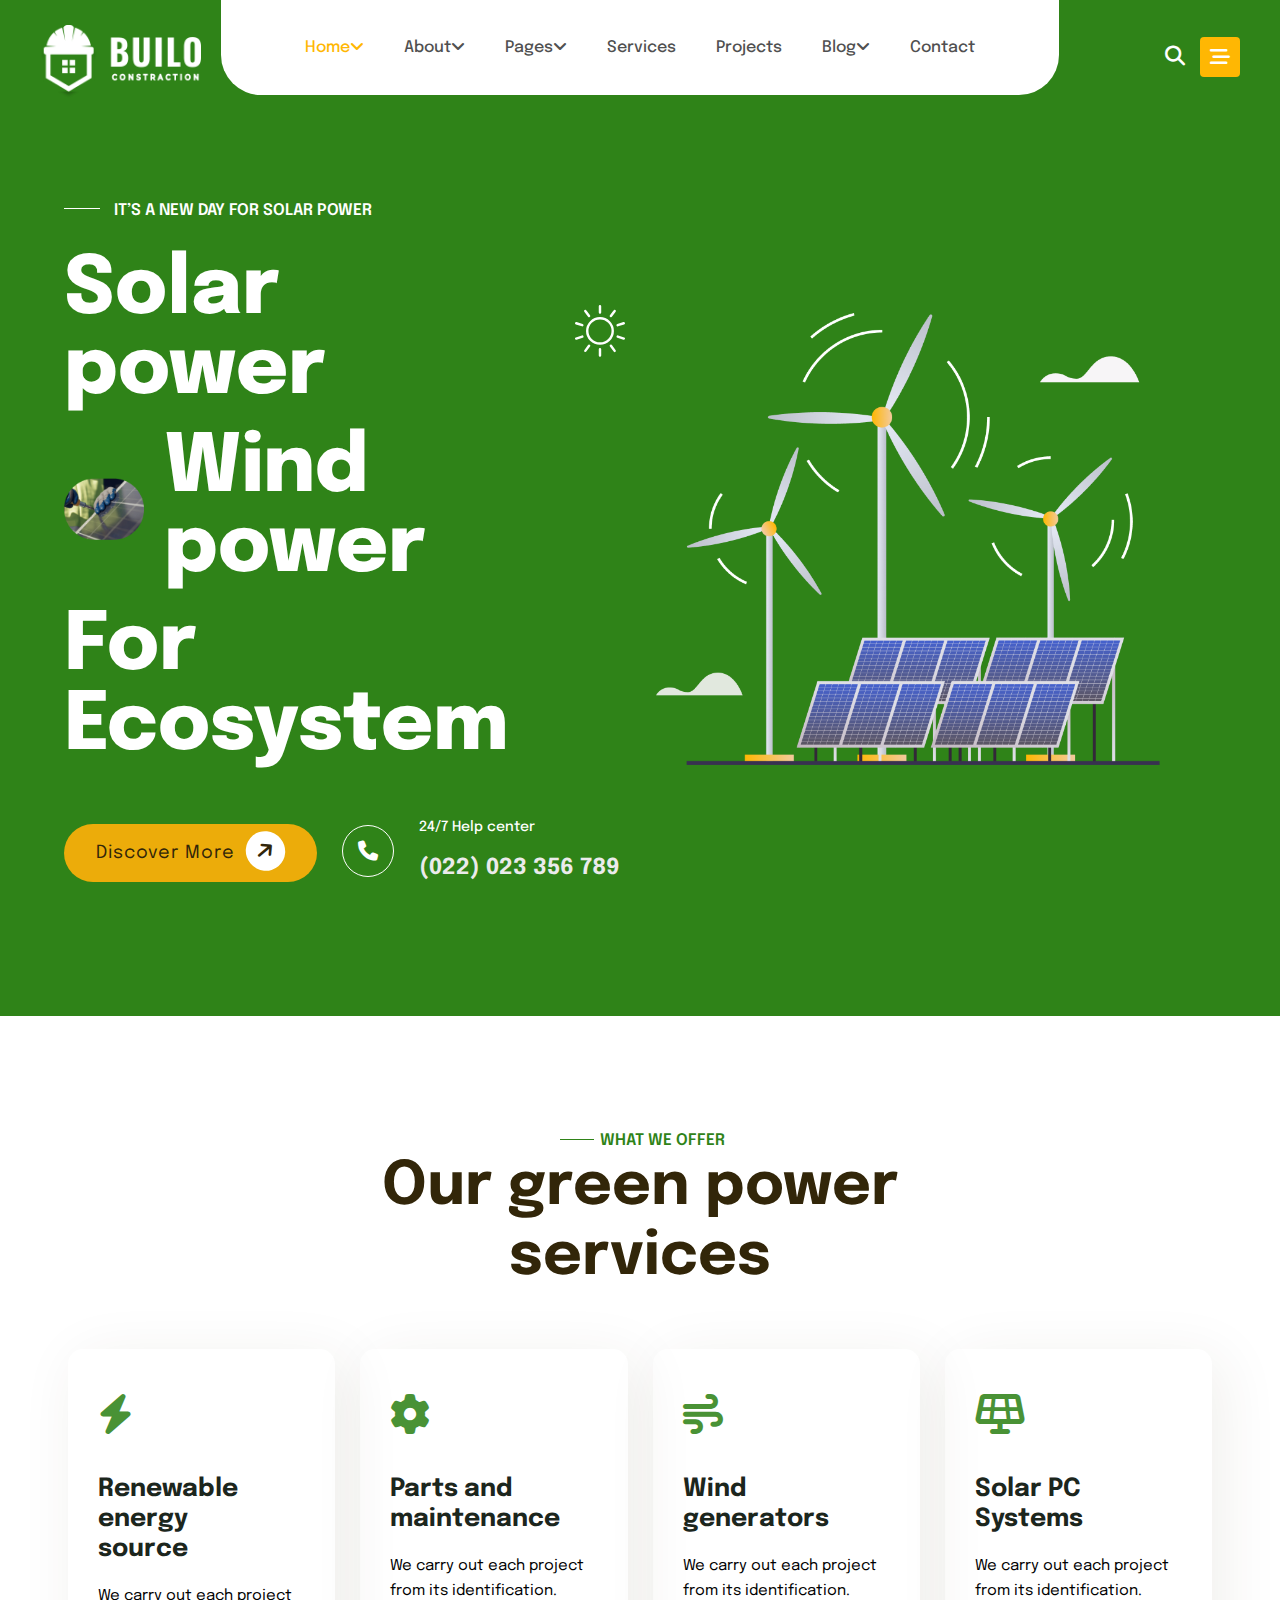
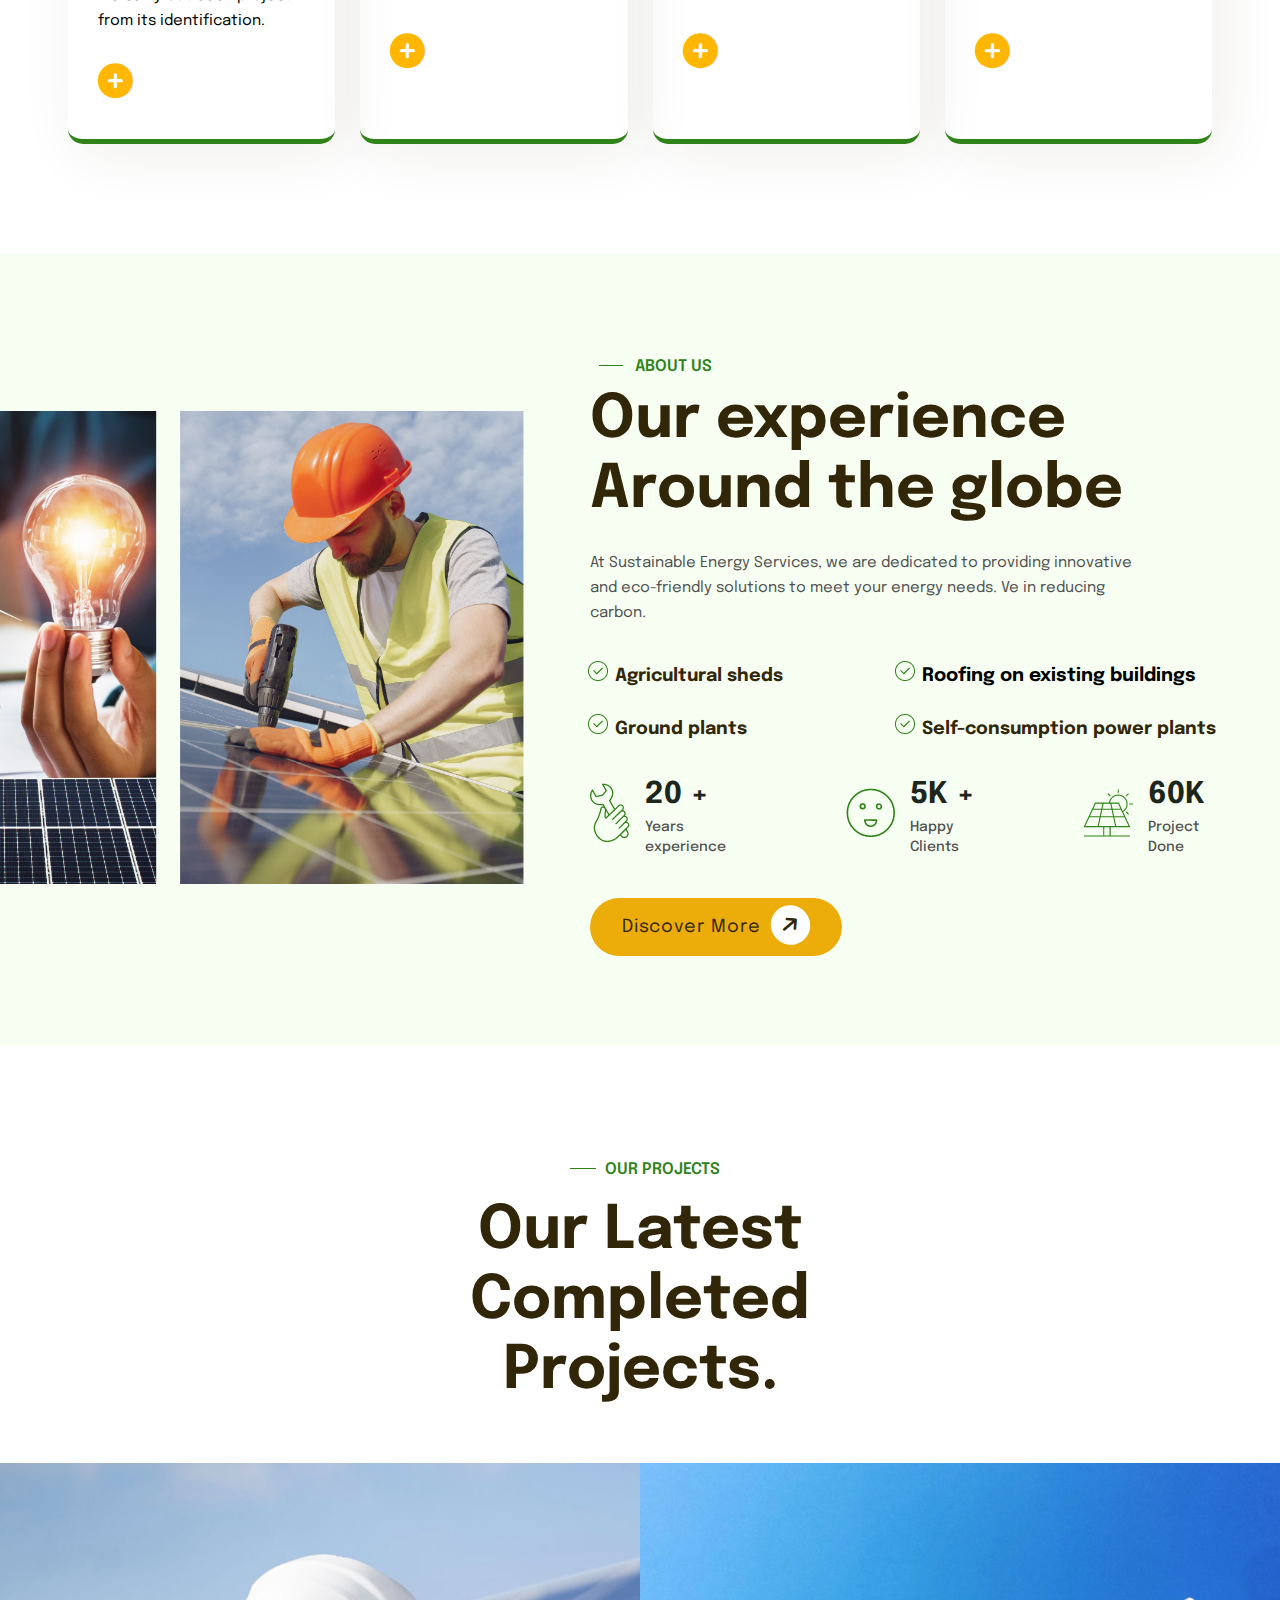
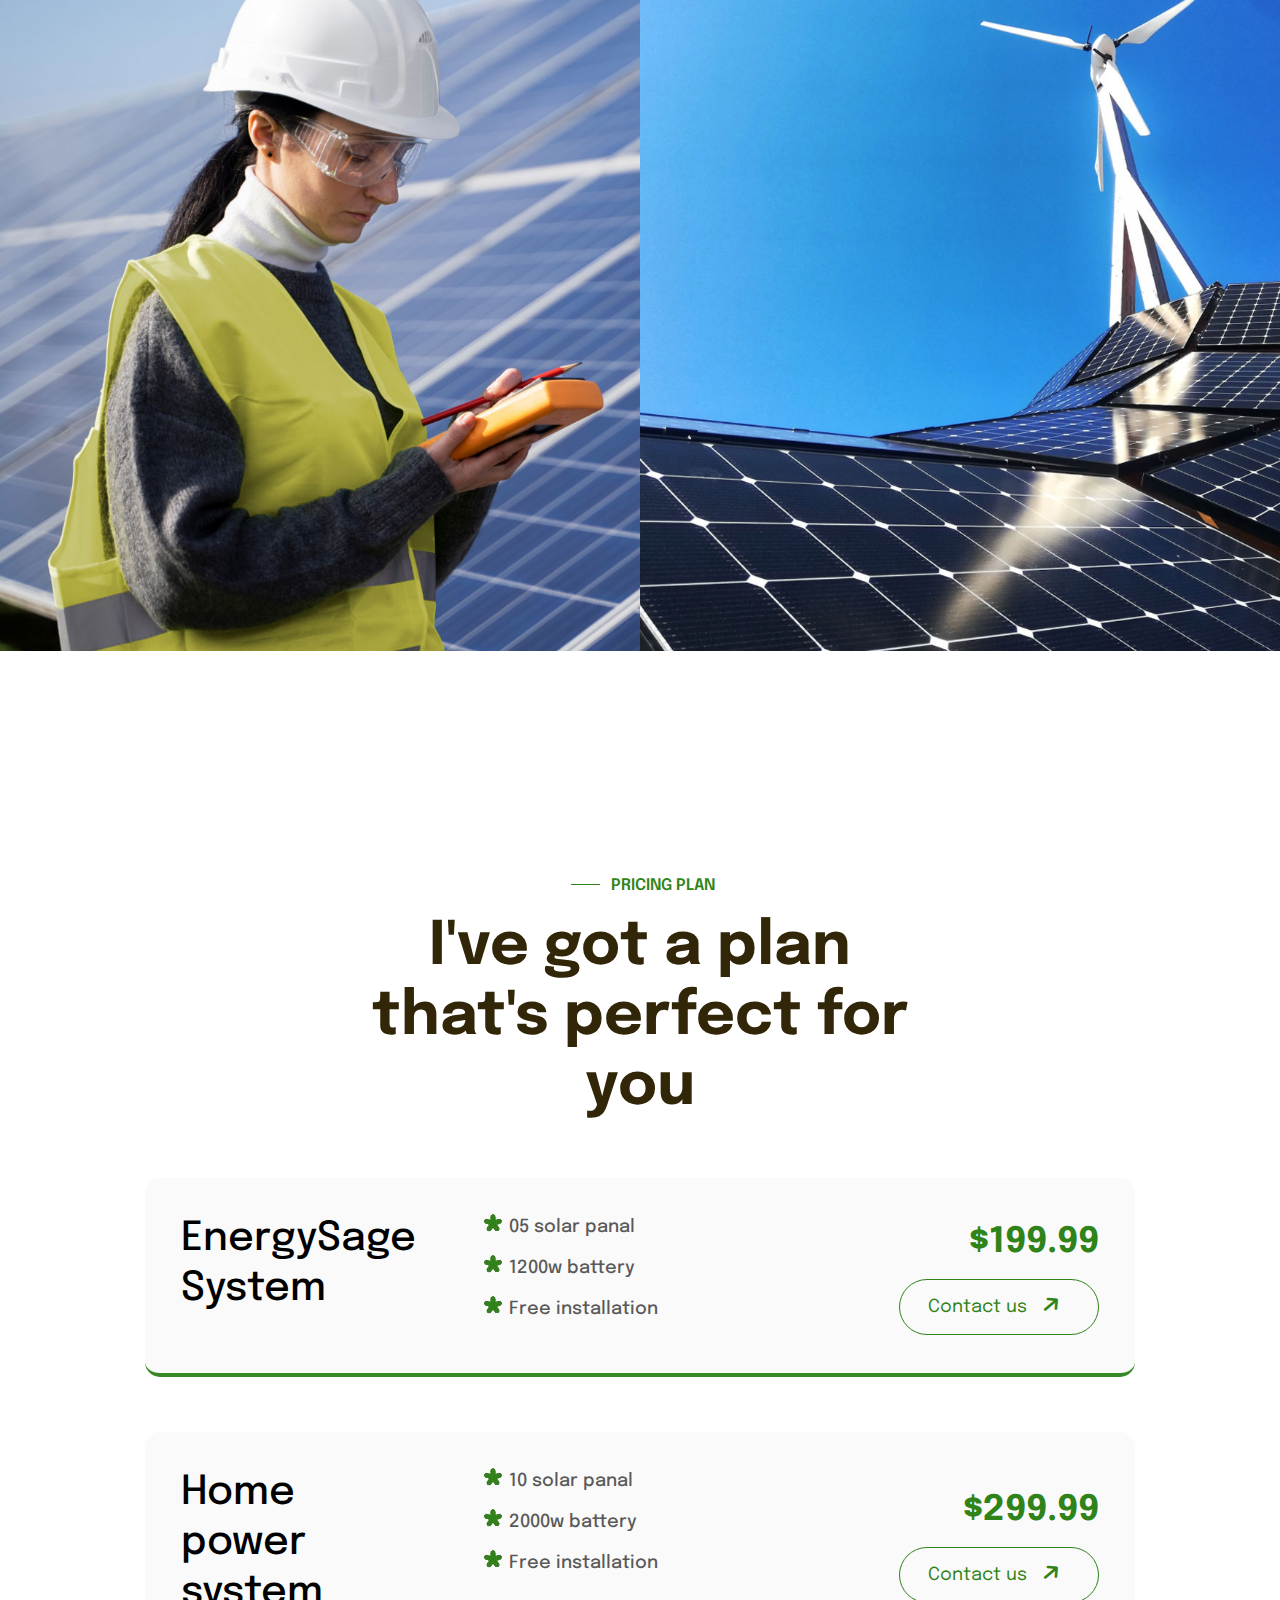
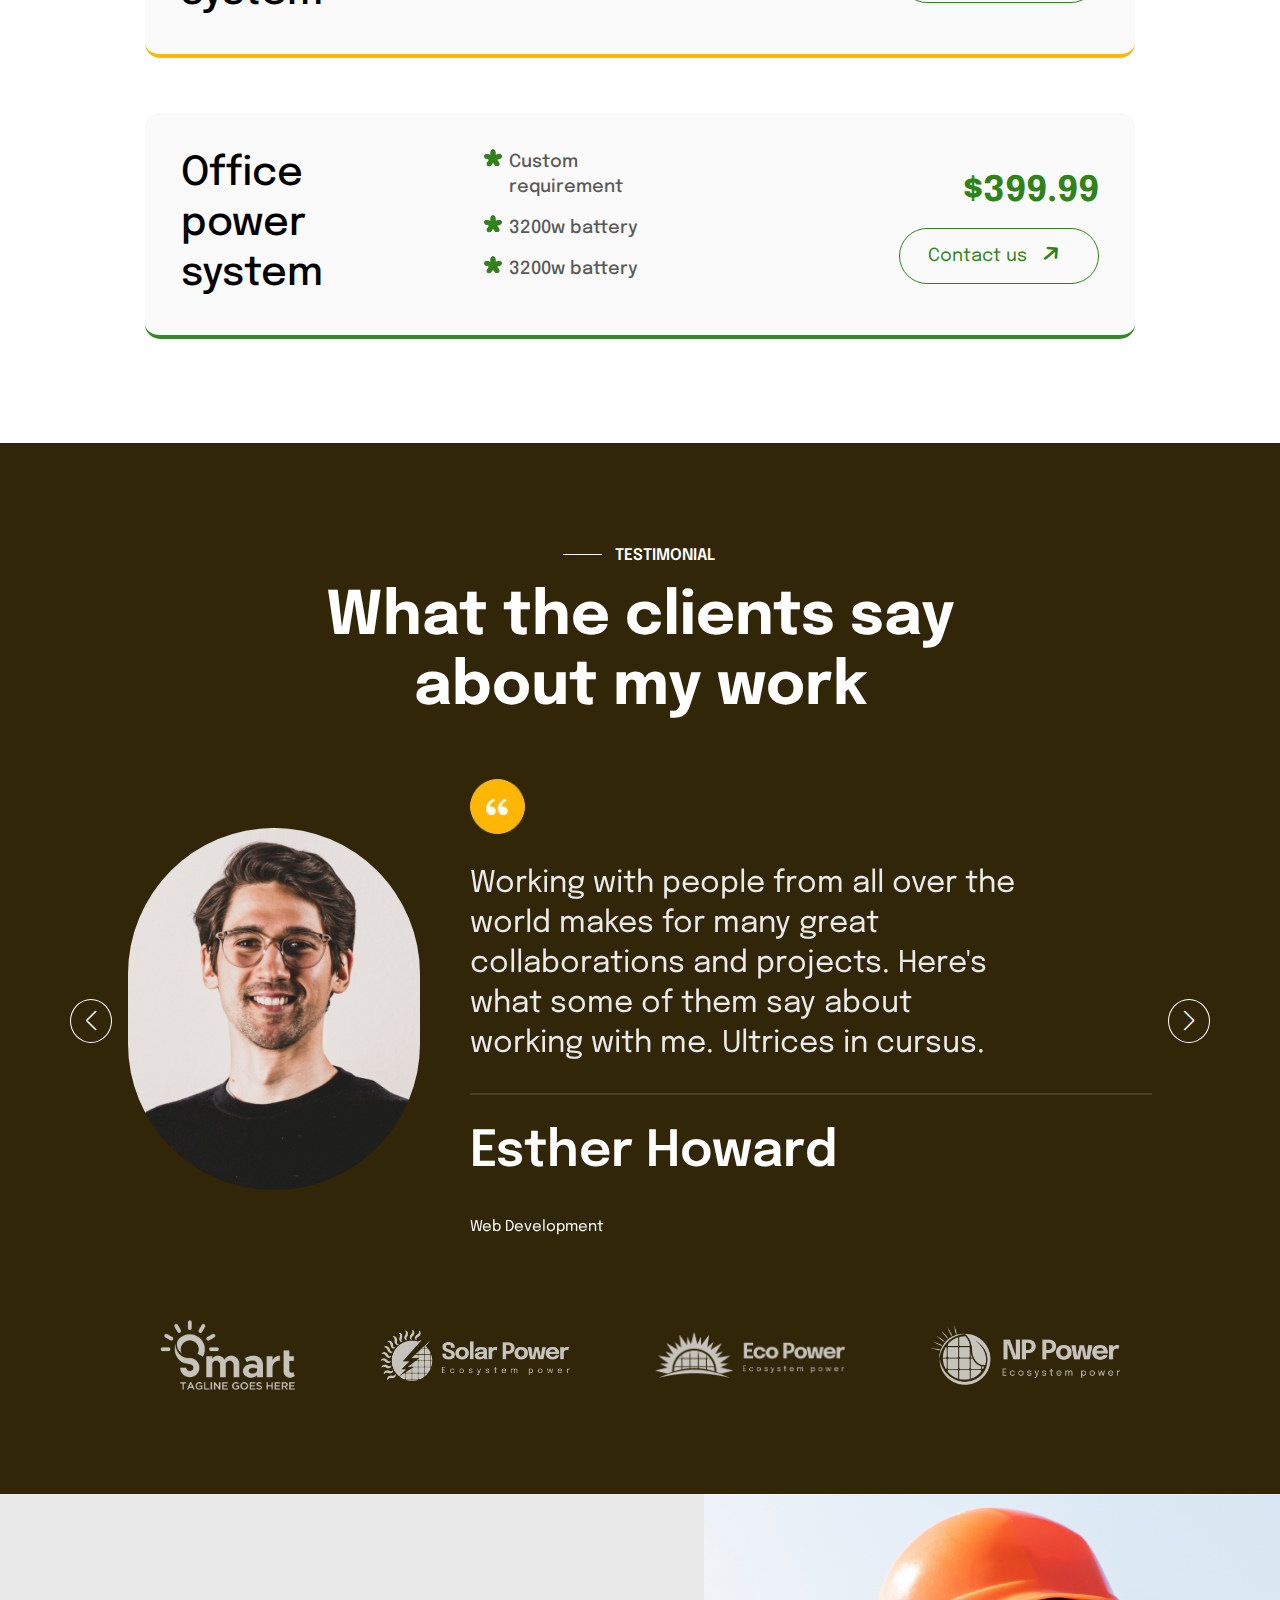
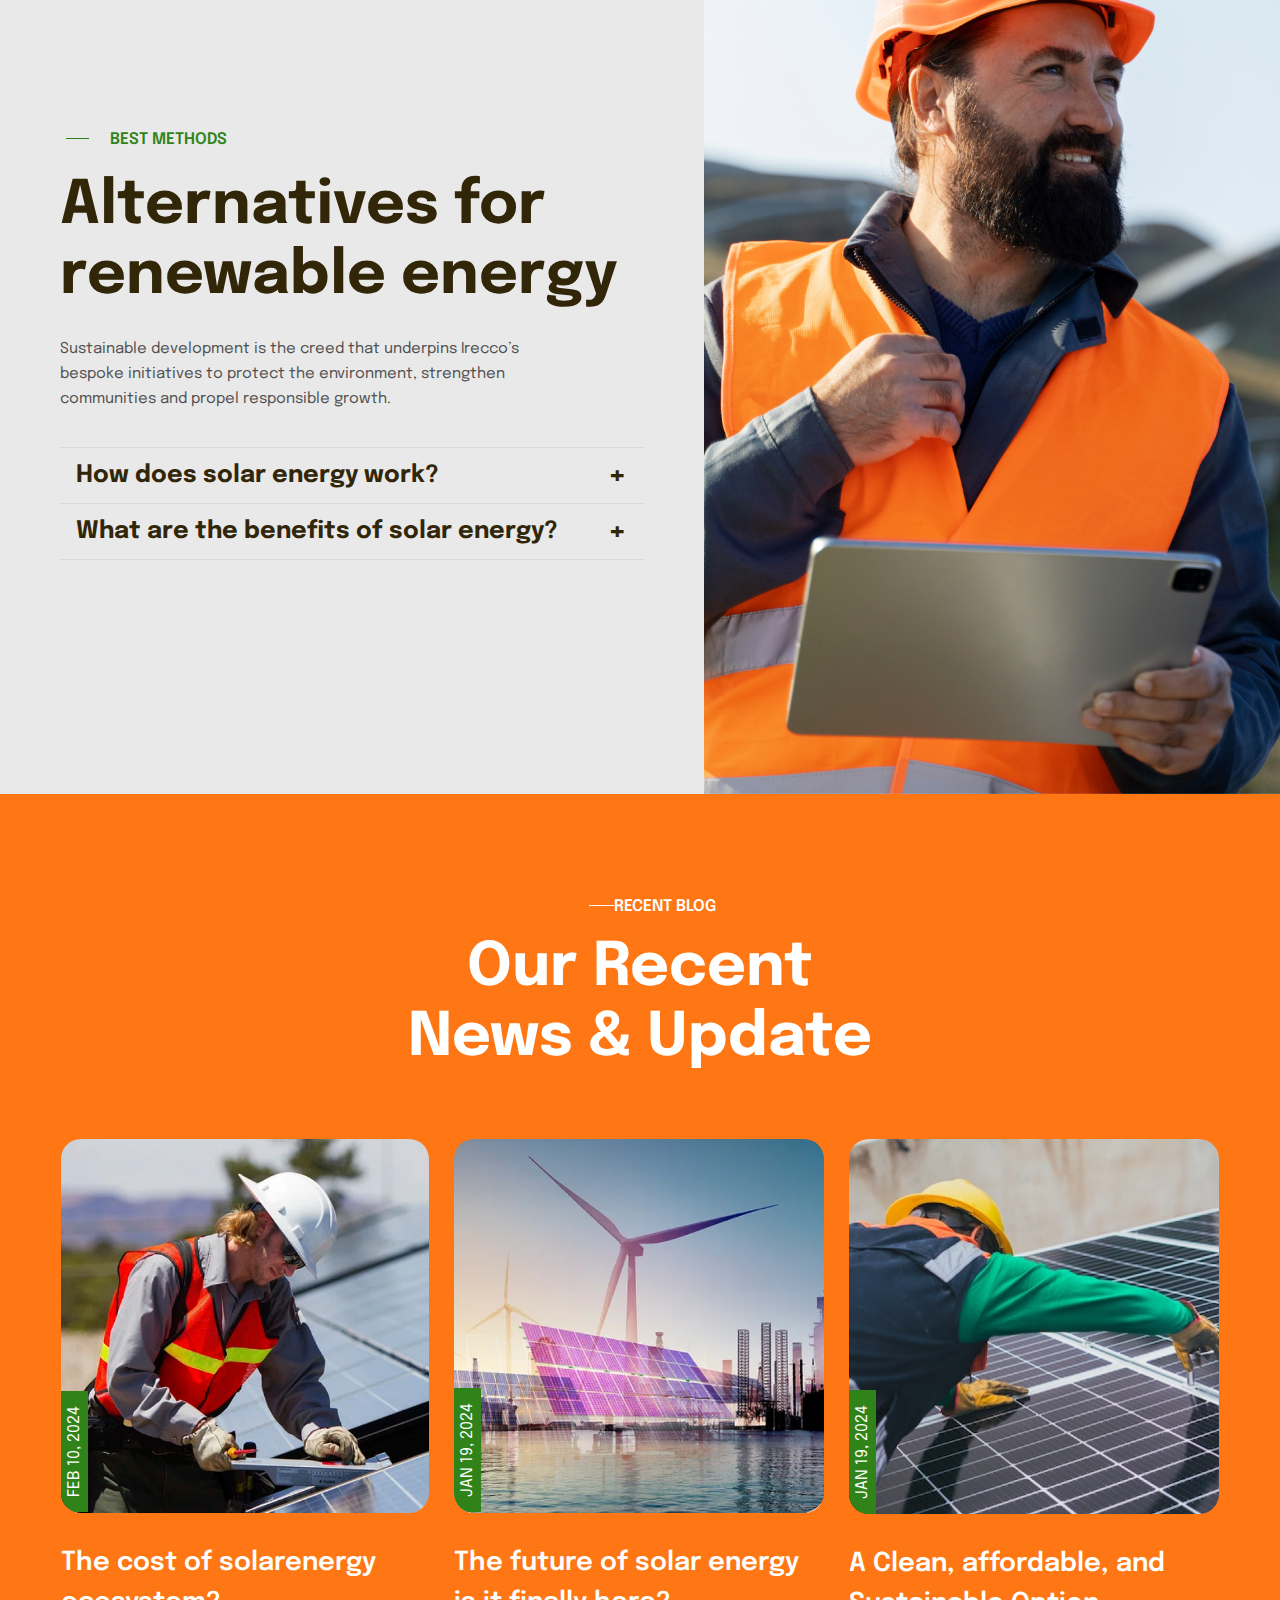
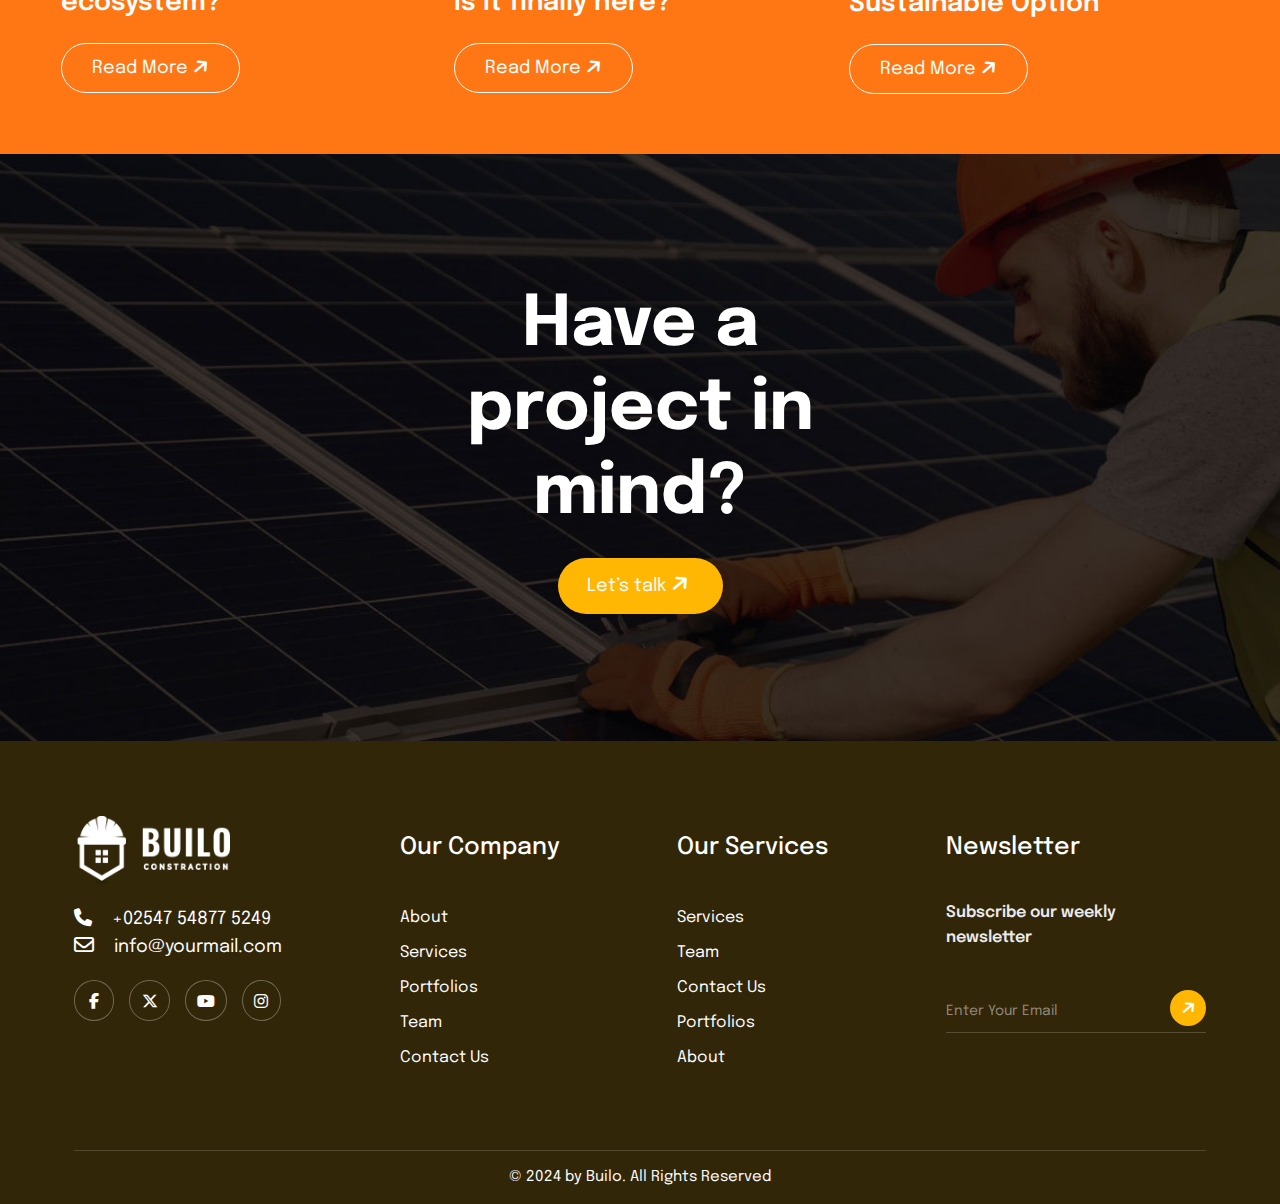
==== builo.html @ 29934bb9 "newproject" ====
<!DOCTYPE html>
<html lang="en">
<head>
    <meta charset="UTF-8">
    <meta name="viewport" content="width=device-width, initial-scale=1.0">
    <title>Document</title>
    <link rel="preconnect" href="https://fonts.googleapis.com">
    <link rel="preconnect" href="https://fonts.gstatic.com" crossorigin>
    <link href="https://fonts.googleapis.com/css2?family=Epilogue:ital,wght@0,100..900;1,100..900&display=swap" rel="stylesheet">
    <link rel="stylesheet" href="https://cdnjs.cloudflare.com/ajax/libs/font-awesome/6.5.2/css/all.min.css">
    <link rel="stylesheet" href="https://cdn.jsdelivr.net/npm/swiper@11/swiper-bundle.min.css" />
    <link rel="stylesheet" href="style.css">
</head>
<body>
    <!--header_portion_started-->
    <section class="nav_header">
        <header class="header_section">
            <nav>
                <ul class="menu_list">
                    <li class="dropdown_home_rltv_portion">
                        <a href="#" class="home">
                            Home<i class="fa-solid fa-angle-down"></i>
                        </a>
                        <div class="sub_menu_of_home">
                           <ul class="listofhome">
                            <li>
                                <a href="" class="first_list_item">
                                    Solar Energy
                                </a>
                            </li>
                            <li>
                                <a href="#" class="dropdown_list_items">
                                    Renewable Energy
                                </a>
                            </li>
                            <li>
                                <a href="" class="dropdown_list_items">
                                    Wind Energy
                                </a>
                            </li>
                            <li>
                                <a href="" class="dropdown_list_items">
                                    Energy Video
                                </a>
                            </li>
                            <li>
                                <a href="" class="dropdown_list_items">
                                    Onepage
                                </a>
                                <p>
                                    We have done an example onepage. You can do all onepage if you want.
                                </p>
                            </li>
                           </ul> 
                        </div>
                    </li>
                    <li class="dropdown_home_rltv_portion">
                        <a href="#">
                            About<i class="fa-solid fa-angle-down"></i>
                        </a>
                        <div class="sub_menu_of_about">
                            <ul class="listofhome">
                             <li>
                                 <a href="" class="dropdown_list_items">
                                    Who we are
                                 </a>
                             </li>
                             <li>
                                 <a href="#" class="dropdown_list_items">
                                    History
                                 </a>
                             </li>
                             <li>
                                 <a href="" class="dropdown_list_items">
                                    Careers
                                 </a>
                             </li>
                            </ul> 
                        </div>
                    </li>
                    <li class="dropdown_home_rltv_portion">
                        <a href="#">
                            Pages<i class="fa-solid fa-angle-down"></i>
                        </a>
                        <div class="sub_menu_of_pages">
                            <ul class="listofhome">
                             <li class="dropdown_pages">
                                 <a href="" class="second_dropdown_list_items">
                                    Services<i class="fa-solid fa-angle-down"></i>
                                    
                                 </a>
                                 <div class="sub_menu_of_services">
                                    <ul class="listofhome">
                                     <li>
                                         <a href="" class="dropdown_list_items">
                                            Services
                                         </a>
                                     </li>
                                     <li>
                                         <a href="#" class="dropdown_list_items">
                                            Service Details
                                         </a>
                                     </li>
                                    </ul> 
                                </div>
                             </li>
                             <li class="dropdown_pages">
                                 <a href="#" class="second_dropdown_list_items">
                                    Portfolios<i class="fa-solid fa-angle-down"></i>
                                    
                                 </a>
                                 <div class="sub_menu_of_services">
                                    <ul class="listofhome">
                                     <li>
                                         <a href="" class="dropdown_list_items">
                                            Services
                                         </a>
                                     </li>
                                     <li>
                                         <a href="#" class="dropdown_list_items">
                                            Service Details
                                         </a>
                                     </li>
                                    </ul> 
                                </div>
                             </li>
                             <li class="dropdown_pages">
                                 <a href="" class="second_dropdown_list_items">
                                    Team<i class="fa-solid fa-angle-down"></i>
                                 </a>
                                 <div class="sub_menu_of_teams">
                                    <ul class="listofhome">
                                     <li>
                                         <a href="" class="dropdown_list_items">
                                            Team 01
                                         </a>
                                     </li>
                                     <li>
                                         <a href="#" class="dropdown_list_items">
                                            Team 02
                                         </a>
                                     </li>
                                     <li>
                                         <a href="#" class="dropdown_list_items">
                                            Team 03
                                         </a>
                                     </li>
                                     <li>
                                         <a href="#" class="dropdown_list_items">
                                            Team 04
                                         </a>
                                     </li>
                                    </ul> 
                                </div>
                             </li>
                             <li class="dropdown_pages">
                                 <a href="" class="second_dropdown_list_items">
                                    Shop<i class="fa-solid fa-angle-down"></i>
                                   
                                 </a>
                                 <div class="sub_menu_of_pages_t">
                                    <ul class="listofhome">
                                     <li>
                                         <a href="" class="dropdown_list_items">
                                            Shop
                                         </a>
                                     </li>
                                     <li>
                                         <a href="#" class="dropdown_list_items">
                                            Shop Single
                                         </a>
                                     </li>
                                     <li>
                                         <a href="#" class="dropdown_list_items">
                                            Cart
                                         </a>
                                     </li>
                                     <li>
                                         <a href="#" class="dropdown_list_items">
                                            Checkout
                                         </a>
                                     </li>
                                     <li>
                                         <a href="#" class="dropdown_list_items">
                                            My account
                                         </a>
                                     </li>
                                    </ul> 
                                </div>
                             </li>
                            </ul> 
                        </div>
                    </li>
                    <li class="dropdown_services">
                        <a href="#">
                            Services
                            
                        </a>
                        <div class="services_two">
                            <div class="services_three">
                                <div class="choose">
                                    <p class="why_us">
                                        Why choose us
                                    </p>
                                    <h2 class="providing">
                                        Providing solutions for solar, manage, and installation.
                                    </h2>
                                    <p class="long-established">
                                        We are a long-established, independent building services and home improvements company. We have a wealth of experience working as main.
                                    </p>
                                    <p class="view_more_services">
                                        <a href="" class="more_services">
                                            View More Services <i class="fa-solid fa-arrow-right"></i>
                                        </a>
                                    </p>
                                </div>
                                <div class="backimg">
                                    
                                </div>
                                <div class="contracting">
                                    <div class="general_flex">
                                        <div>
                                            <img src="image/icon02.png" alt="" class="icons">
                                        </div>
                                        <div>
                                            <h3 class="general">
                                                General Contracting
                                            </h3>
                                            <p class="contractors">
                                                We have a wealth of experience working as main building contractors. 
                                            </p>
                                        </div>
                                    </div>
                                    <div class="general_flex">
                                        <div>
                                            <img src="image/icon03.png" alt="" class="icons">
                                        </div>
                                        <div>
                                            <h3 class="general">
                                                Project Planning
                                            </h3>
                                            <p class="contractors">
                                                We have a wealth of experience working as main building contractors. 
                                            </p>
                                        </div>
                                    </div>
                                    <div class="general_flex">
                                        <div>
                                            <img src="image/icon04.png" alt="" class="icons">
                                        </div>
                                        <div>
                                            <h3 class="general">
                                                Interior Design
                                            </h3>
                                            <p class="contractors">
                                                We have a wealth of experience working as main building contractors. 
                                            </p>
                                        </div>
                                    </div>
                                </div>
                            </div>
                        </div>
                    </li>
                    <li class="dropdown_projects">
                        <a href="#">
                            Projects
                        </a>
                        <div class="services_two">
                            <div class="services_three">
                                <div class="choose">
                                    <p class="why_us">
                                        Why choose us
                                    </p>
                                    <h2 class="providing">
                                        Providing solutions for solar, manage, and installation.
                                    </h2>
                                    <p class="long-established">
                                        We are a long-established, independent building services and home improvements company. We have a wealth of experience working as main.
                                    </p>
                                    <p class="view_more_services">
                                        <a href="" class="more_services">
                                            View More Services <i class="fa-solid fa-arrow-right"></i>
                                        </a>
                                    </p>
                                </div>
                                <div class="backimg">
                                    
                                </div>
                                <div class="contracting">
                                    <div class="general_flex">
                                        <div>
                                            <img src="image/icon02.png" alt="" class="icons">
                                        </div>
                                        <div>
                                            <h3 class="general">
                                                General Contracting
                                            </h3>
                                            <p class="contractors">
                                                We have a wealth of experience working as main building contractors. 
                                            </p>
                                        </div>
                                    </div>
                                    <div class="general_flex">
                                        <div>
                                            <img src="image/icon03.png" alt="" class="icons">
                                        </div>
                                        <div>
                                            <h3 class="general">
                                                Project Planning
                                            </h3>
                                            <p class="contractors">
                                                We have a wealth of experience working as main building contractors. 
                                            </p>
                                        </div>
                                    </div>
                                    <div class="general_flex">
                                        <div>
                                            <img src="image/icon04.png" alt="" class="icons">
                                        </div>
                                        <div>
                                            <h3 class="general">
                                                Interior Design
                                            </h3>
                                            <p class="contractors">
                                                We have a wealth of experience working as main building contractors. 
                                            </p>
                                        </div>
                                    </div>
                                </div>
                            </div>
                        </div>
                    </li>
                    <li class="blog">
                        <a href="#">
                            Blog<i class="fa-solid fa-angle-down"></i>
                        </a>
                        <div class="sub_menu_of_blog">
                            <ul class="listofhome">
                             <li>
                                 <a href="" class="first_list_item">
                                     Solar Energy
                                 </a>
                             </li>
                             <li>
                                 <a href="#" class="dropdown_list_items">
                                     Renewable Energy
                                 </a>
                             </li>
                            </ul> 
                         </div>
                    </li>
                    <li>
                        <a href="#">
                            Contact
                        </a>
                    </li>
                </ul>
            </nav>
        </header>
    </section>
    <!-- header_portion_finished -->
    <!--banner_portion_started-->
    <section class="bannerback">
        <input type="checkbox" name="" id="menu_bar">
        <div class="banner_content_flex_portion">
            <div class="buio">
                <img src="image/logo.png" alt="" class="logo_image">
            </div>
            <div>
                <ul class="banner_menu">
                    <li>
                        <a href="" class="">
                            <i class="fa-solid fa-magnifying-glass"></i>
                        </a>
                    </li>
                    <li class="humburg">
                        
                        <label for="menu_bar">
                            <i class="fa-solid fa-bars-staggered"></i>
                        </label>
                    </li>
                </ul>
            </div>
        </div>
    <!--slider_menu_started-->
    <section class="slider_menu">
        <div class="nav_menu_back">

        </div>
        <div class="slider_nav">
            <div class="slider_nav_two">
                <label for="menu_bar">
                    <i class="fa-solid fa-xmark"></i>
                </label>
                <div class="slider_image_portion">
                    <img src="image/post2.jpg" alt="" class="slider_image">
                </div>
                <div>
                    <h2 class="radiant">
                        Radiant beams shape exceptional homes, harnessing solar energy for brilliance.
                    </h2>
                </div>
                <div class="slider_contact">
                    <ul class="slider_contact_list">
                        <li class="lusalts">
                            <a href="" class="location_fastibs">
                                <i class="fa-solid fa-location-dot"></i>6391 Elgin Fastibs Std. Mlaiasuls Others Lusalts 10299 El.
                            </a>
                        </li>
                        <li class="slider_number">
                            <a href="tel:(+005455454545545)" class="tel">
                                <i class="fa-solid fa-phone"></i>(+00545 54545 45545)
                            </a>
                        </li>
                        <li>
                            <a href="mailto:info@gmail.com" class="tel">
                                <i class="fa-regular fa-envelope"></i>info@gmail.com
                            </a>
                        </li>
                    </ul>
                </div>
                <div class="got">
                    <h2 class="got_project">
                        Got a project in mind?
                    </h2>
                </div>
                <p class="talk_two">
                    <a href="" class="lets_talk_two">
                        Let’s talk
                    </a>
                </p>
                <div class="slider_nav_social">
                    <ul class="slider_social_brand">
                        <li>
                            <a href="">
                                <i class="fa-brands fa-facebook-f"></i>
                            </a>
                        </li>
                        <li>
                            <a href="">
                                <i class="fa-brands fa-x-twitter"></i>
                            </a>
                        </li>
                        <li>
                            <a href="">
                                <i class="fa-brands fa-pinterest"></i>
                            </a>
                        </li>
                        <li>
                            <a href="">
                                <i class="fa-brands fa-linkedin-in"></i>
                            </a>
                        </li>
                        <li>
                            <a href="">
                                <i class="fa-brands fa-instagram"></i>
                            </a>
                        </li>
                    </ul>
                </div>
            </div>
        </div>
        
    </section>
    <!--slider_menu_finisheded-->
        <div class="banner_second_content_flex_portion">
            <div class="power">
                <p class="solar_para">
                    It’s a new day for solar power
                </p>
                <div class="fst_contnt_flex">
                    <h2 class="title_solar">
                        Solar power 
                    </h2>
                    <img src="image/sun.svg" alt="" class="imagsun">
                </div>
                <div class="scnd_contnt_flex">
                    <img src="image/panel.png" alt="" class="imagpnl">
                    <h2 class="title_solar">
                        Wind power 
                    </h2>
                </div>
                <h2 class="title_solar">
                    For Ecosystem
                </h2>
                <div class="contact_flex">
                    <div>
                        <a href="#" class="more_btn">
                            Discover More <i class="fa-solid fa-arrow-right"></i>
                        </a>
                    </div>
                    <div class="service_avlblty_flex_portion">
                        <div>
                            <a href="">
                                <i class="fa-solid fa-phone"></i>
                            </a>
                        </div>
                        <div>
                            <p class="hlp">
                                24/7 Help center
                            </p>
                            <h2 class="nmbr">
                                (022) 023 356 789
                            </h2>
                        </div>
                    </div>
                </div>
            </div>
            <div class="wind_mill">
                <img src="image/banner-image.png" alt="" class="banner_image">
                <div class="contact_flex_two">
                    <div class="moredis">
                        <a href="#" class="more_btn">
                            Discover More <i class="fa-solid fa-arrow-right"></i>
                        </a>
                    </div>
                    <div class="service_avlblty_flex_portion">
                        <div >
                            <a href="">
                                <i class="fa-solid fa-phone"></i>
                            </a>
                        </div>
                        <div>
                            <p class="hlp">
                                24/7 Help center
                            </p>
                            <h2 class="nmbr">
                                (022) 023 356 789
                            </h2>
                        </div>
                    </div>
                </div>
            </div>
        </div>
    </section>
    <!--banner_portion_finished-->
    <!--offer_portion_started-->
    <section class="offer_portion">
        <p class="what">
            What we offer
        </p>
        <h2 class="green_power">
            Our green power services
        </h2>
        <div class="category_portion">
            <div class="energy_source">
                <i class="fa-solid fa-bolt"></i>
                <h2 class="renewable">
                    Renewable energy source
                </h2>
                <p class="carry">
                    We carry out each project from its identification. 
                </p>
                <i class="fa-solid fa-circle-plus"></i>
            </div>
            <div class="energy_source">
                <i class="fa-solid fa-gear"></i>
                <h2 class="renewable">
                    Parts and maintenance
                </h2>
                <p class="carry">
                    We carry out each project from its identification. 
                </p>
                <i class="fa-solid fa-circle-plus"></i>
            </div>
            <div class="energy_source">
                <i class="fa-solid fa-wind"></i>
                <h2 class="wind">
                    Wind generators
                </h2>
                <p class="carry">
                    We carry out each project from its identification. 
                </p>
                <i class="fa-solid fa-circle-plus"></i>
            </div>
            <div class="energy_source">
                <i class="fa-solid fa-solar-panel"></i>
                <h2 class="renewable">
                    Solar PC Systems
                </h2>
                <p class="carry">
                    We carry out each project from its identification. 
                </p>
                <i class="fa-solid fa-circle-plus"></i>
            </div>
        </div>
    </section>
    <!--offer_portion_finished-->
    <!--about_portion_started-->
    <section class="about_portion">
        <div class="about_flex">
            <div class="college_portion">
                <img src="image/about.png" alt="" class="about_image">
            </div>
            <div class="about_content">
                <p class="about">
                    About Us
                </p>
                <h2 class="experience">
                    Our experience Around the globe
                </h2>
                <p class="about_para">
                    At Sustainable Energy Services, we are dedicated to providing innovative and eco-friendly solutions to meet your energy needs. Ve in reducing carbon.
                </p>
                <ul class="achievements">
                    <li class="itmes">
                        <h3 class="itmes_name">
                            Agricultural sheds 
                        </h3>
                    </li>
                    <li class="itmes">
                        <h3>
                            Roofing on existing buildings
                        </h3>
                    </li>
                    <li class="itmes">
                        <h3 class="itmes_name">
                            Ground plants
                        </h3>
                    </li>
                    <li class="itmes">
                        <h3 class="itmes_name">
                            Self-consumption power plants 
                        </h3>
                    </li>
                </ul>
                <div class="done_flex">
                    <div class="clients_flex">
                        <div>
                            <img src="image/wrechinhand.PNG" alt="">
                        </div>
                        <div>
                            <h2 class="numerofexprnc">
                                20 +
                            </h2>
                            <p class="years">
                                Years experience
                            </p>
                        </div>
                    </div>
                    <div class="clients_flex">
                        <div>
                            <img src="image/smile.PNG" alt="">
                        </div>
                        <div>
                            <h2 class="numerofexprnc">
                                5K +
                            </h2>
                            <p class="years">
                                Happy Clients
                            </p>
                        </div>
                    </div>
                    <div class="clients_flex">
                        <div>
                            <img src="image/solar panel.PNG" alt="">
                        </div>
                        <div>
                            <h2 class="numerofexprnc">
                                60K
                            </h2>
                            <p class="years">
                                Project Done
                            </p>
                        </div>
                    </div>
                    
                </div>
                <a href="#" class="more_btn">
                    Discover More <i class="fa-solid fa-arrow-right"></i>
                </a>
            </div>
        </div>
    </section>
    <!--about_portion_finished-->
    <!--project_portion_started-->
    <section class="our_projects">
        <p class="projects">
            our projects
        </p>
        <h2 class="latest">
            Our Latest Completed Projects.
        </h2>
        
        <div class="swiper mySwiper">
            <div class="swiper-wrapper">
              <div class="swiper-slide">
                <div>
                    <div class="energy_portion">
                        <img src="image/port1.jpg" alt="" class="energy_image">
                        <div class="future">
                            <div class="">
                                <p class="empowering">
                                    <a href="" class="energy">
                                        Storage
                                    </a>
                                </p>
                                <p class="future_energy">
                                    <a href="" class="future_empowering">
                                        Lighting the Path to Renewable Energy
                                    </a>
                                </p>
                                <p class="icon">
                                    <a href="">
                                        <i class="fa-solid fa-circle-plus"></i>
                                    </a>
                                </p>
                            </div>
                            
                        </div>
                    </div>
                </div>
              </div>
              <div class="swiper-slide">
                <div>
                    <div class="energy_portion">
                        <img src="image/port2.jpg" alt="" class="energy_image">
                        <div class="future">
                            <div class="">
                                <p class="empowering">
                                    <a href="" class="energy">
                                        Cooling
                                    </a>
                                </p>
                                <p class="future_energy">
                                    <a href="" class="future_empowering">
                                        Harnessing Solar Power for Sustainable Futures
                                    </a>
                                </p>
                                <p class="icon">
                                    <a href="">
                                        <i class="fa-solid fa-circle-plus"></i>
                                    </a>
                                </p>
                            </div>
                            
                        </div>
                    </div>
                </div>
              </div>
              <div class="swiper-slide">
                <div>
                    <div class="energy_portion">
                        <img src="image/port3.jpg" alt="" class="energy_image">
                        <div class="future">
                            <div class="">
                                <p class="empowering">
                                    <a href="" class="energy">
                                        Cooling
                                    </a>
                                </p>
                                <p class="future_energy">
                                    <a href="" class="future_empowering">
                                        Lgniting Change through Clean Energy Innovation
                                    </a>
                                </p>
                                <p class="icon">
                                    <a href="">
                                        <i class="fa-solid fa-circle-plus"></i>
                                    </a>
                                </p>
                            </div>
                            
                        </div>
                    </div>
                </div>
              </div>
              <div class="swiper-slide">
                <div>
                    <div class="energy_portion">
                        <img src="image/port4.jpg" alt="" class="energy_image">
                        <div class="future">
                            <div class="">
                                <p class="empowering">
                                    <a href="" class="energy">
                                        Energy
                                    </a>
                                </p>
                                <p class="future_energy">
                                    <a href="" class="future_empowering">
                                        Illuminating Communities with Solar Power
                                    </a>
                                </p>
                                <p class="icon">
                                    <a href="">
                                        <i class="fa-solid fa-circle-plus"></i>
                                    </a>
                                </p>
                            </div>
                            
                        </div>
                    </div>
                </div>
              </div>
              <div class="swiper-slide">
                <div>
                    <div class="energy_portion">
                        <img src="image/port5.jpg" alt="" class="energy_image">
                        <div class="future">
                            <div class="">
                                <p class="empowering">
                                    <a href="" class="energy">
                                        Energy
                                    </a>
                                </p>
                                <p class="future_energy">
                                    <a href="" class="future_empowering">
                                        Empowering the Future with Renewable Energy
                                    </a>
                                </p>
                                <p class="icon">
                                    <a href="">
                                        <i class="fa-solid fa-circle-plus"></i>
                                    </a>
                                </p>
                            </div>
                            
                        </div>
                    </div>
                </div>
              </div>
            </div>
          </div>
    </section>
    <!--project_portion_finished-->
    <!--pricing_portion_started-->
    <section class="pricing_portion">
        <p class="plan">
            PRICING PLAN
        </p>
        <h2 class="perfect">
            I've got a plan that's perfect for you
        </h2>
        <div class="energysage_flex">
            <div class="system_flex">
                <div class="sage_system">
                    <h2 class="energye_sage">
                        EnergySage System
                    </h2>
                </div>
                <div class="leaf_list">
                    <ul class="">
                        <li class="leaf">
                            05 solar panal
                        </li>
                        <li class="leaf">
                            1200w battery 
                        </li>
                        <li class="leaf">
                            Free installation 
                        </li>
                    </ul>
                </div>
            </div>
            <div class="pricing_col">
                <p class="pricing">
                    $199.99
                </p>
                <p class="contact">
                    <a href="" class="contact_us">
                        Contact us<i class="fa-solid fa-arrow-right"></i>
                    </a>
                </p>
            </div>
        </div>
        <div class="energysage_flex_2">
            <div class="system_flex">
                <div class="sage_system">
                    <h2 class="energye_sage">
                        Home power system
                    </h2>
                </div>
                <div class="leaf_list">
                    <ul class="">
                        <li class="leaf">
                            10 solar panal
                        </li>
                        <li class="leaf">
                            2000w battery 
                        </li>
                        <li class="leaf">
                            Free installation 
                        </li>
                    </ul>
                </div>
            </div>
            <div class="pricing_col">
                <p class="pricing">
                    $299.99
                </p>
                <p class="contact">
                    <a href="" class="contact_us">
                        Contact us<i class="fa-solid fa-arrow-right"></i>
                    </a>
                </p>
            </div>
        </div>
        <div class="energysage_flex">
            <div class="system_flex">
                <div class="sage_system">
                    <h2 class="energye_sage">
                        Office power system
                    </h2>
                </div>
                <div class="leaf_list">
                    <ul class="">
                        <li class="leaf">
                            Custom requirement 
                        </li>
                        <li class="leaf">
                            3200w battery
                        </li>
                        <li class="leaf">
                            3200w battery
                        </li>
                    </ul>
                </div>
            </div>
            <div class="pricing_col">
                <p class="pricing">
                    $399.99
                </p>
                <p class="contact">
                    <a href="" class="contact_us">
                        Contact us<i class="fa-solid fa-arrow-right"></i>
                    </a>
                </p>
            </div>
        </div>
    </section>
    <!--pricing_portion_finished-->
    <!--testimonial_portion_started-->
    <section class="testimonial">
        <p class="titlte_testimonial">
            Testimonial
        </p>
        <h2 class="clients_say">
            What the clients say about my work
        </h2>
        
        <div class="swiper mySwiper_two">
            <div class="swiper-wrapper">
              <div class="swiper-slide">
                <div class="author_portion">
                    <div class="author">
                        <img src="image/author_image.jpg" alt="" class="author_image">
                    </div>
                    <div class="author_content">
                        <div class="quote_image">
                            <img src="image/quote-removebg-preview.png" alt="" class="quote">
                        </div>
                        <p class="author_description">
                            Working with people from all over the world makes for many great collaborations and projects. Here's what some of them say about working with me. Ultrices in cursus.
                        </p>
                        <p class="divider">
        
                        </p>
                        <h2 class="author_name">
                            Esther Howard
                        </h2>
                        <p class="designation">
                            Web Development
                        </p>
                    </div>
                </div>       
              </div>
              <div class="swiper-slide">
                <div class="author_portion">
                    <div class="author">
                        <img src="image/user_2.png" alt="" class="author_image">
                    </div>
                    <div class="author_content">
                        <div class="quote_image">
                            <img src="image/quote-removebg-preview.png" alt="" class="quote">
                        </div>
                        
                        <p class="author_description">
                            Working with people from all over the world makes for many great collaborations and projects. Here's what some of them say about working with me. Ultrices in cursus.
                        </p>
                        <p class="divider">
        
                        </p>
                        <h2 class="author_name">
                            Esther Howard
                        </h2>
                        <p class="designation">
                            Web Development
                        </p>
                    </div>
                </div>       
              </div>
            </div>
            
        </div>
        <div class="arrow">
            <div class="swiper-button-next"></div>
            <div class="swiper-button-prev"></div>
        </div>
        <div class="category">
            <ul class="category_list">
                <li>
                    <img src="image/logo1.png" alt="" class="category_image">
                </li>
                <li>
                    <img src="image/logo2.png" alt="" class="category_image_2">
                </li>
                <li>
                    <img src="image/logo3.png" alt="" class="category_image_2">
                </li>
                <li>
                    <img src="image/logo4.png" alt="" class="category_image_2">
                </li>
            </ul>
        </div>
    </section>
    <!--testimonial_portion_finished-->
    <!--methods_portion_started-->
    <section class="alter_energy">
        <div class="methods_flex">
            <div class="methods_portion">
                <p class="methods">
                    BEST METHODS
                </p>
                <h2 class="alter">
                    Alternatives for renewable energy
                </h2>
                <p class="sust">
                    Sustainable development is the creed that underpins Irecco’s bespoke initiatives to protect the environment, strengthen communities and propel responsible growth.
                </p>
                <div class="accordion">
                    <div class="accordion-item">
                      <div class="accordion-item-header">
                        How does solar energy work?
                      </div><!-- /.accordion-item-header -->
                      <div class="accordion-item-body">
                        <div class="accordion-item-body-content">
                            Improving working conditions, producing clean and local energy, photovoltaics commits bespoke initiatives to protect.
                        </div>
                      </div><!-- /.accordion-item-body -->
                    </div><!-- /.accordion-item -->
                </div>
                <div class="accordion">
                    <div class="accordion-item_2 accordion-item">
                      <div class="accordion-item-header">
                        What are the benefits of solar energy?
                      </div><!-- /.accordion-item-header -->
                      <div class="accordion-item-body">
                        <div class="accordion-item-body-content">
                            Working conditions, producing clean and local energy, photovoltaics commits improving.
                        </div>
                      </div>
                    </div>
                </div>
            </div>
            <div class="worker">
                <!-- <img src="image/faq.jpg" alt="" class="worker_image"> -->
            </div>
        </div>
    </section>
    <!--methods_portion_finished-->
    <!--blog_portion_started-->
    <section class="blogs">
        <p class="titlte_blog">
            RECENT BLOG
        </p>
        <h2 class="news">
            Our Recent News & Update
        </h2>
        <div class="blogs_flex">

            <div class="possssssst">
                <div class="post_worker_one">
                    <div class="post_worker">
                        <a href="">
                            <img src="image/post-small-2.jpg" alt="" class="worker_one">
                        </a>
                        <div class="date_of_post">
                            Feb 10, 2024
                        </div>
                        
                    </div>
                </div>
                <div>
                    <div class="cost_solar">
                        <a href="" class="ecosystem">
                            The cost of solarenergy ecosystem?
                        </a>
                    </div>
                    <p class="readmore">
                        <a href="" class="btn_readmore">
                            Read More <i class="fa-solid fa-arrow-right"></i>
                        </a>
                    </p>
                </div>
            </div>
            <div class="possssssst">
                <div class="post_worker_one">
                    <div class="post_worker">
                        <a href="">
                            <img src="image/post-small-1.jpg" alt="" class="worker_one">
                        </a>
                        <div class="date_of_post">
                            Jan 19, 2024
                        </div>
                        
                    </div>
                </div>
                <div>
                    <div class="cost_solar">
                        <a href="" class="ecosystem">
                            The future of solar energy is it finally here?
                        </a>
                    </div>
                    <p class="readmore">
                        <a href="" class="btn_readmore">
                            Read More <i class="fa-solid fa-arrow-right"></i>
                        </a>
                    </p>
                </div>
            </div>
            <div class="possssssst">
                <div class="post_worker_one">
                    <div class="post_worker">
                        <a href="">
                            <img src="image/post-small-3.png" alt="" class="worker_one">
                        </a>
                        <div class="date_of_post">
                            Jan 19, 2024
                        </div>
                        
                    </div>
                </div>
                <div>
                    <div class="cost_solar">
                        <a href="" class="ecosystem">
                            A Clean, affordable, and Sustainable Option
                        </a>
                    </div>
                    <p class="readmore">
                        <a href="" class="btn_readmore">
                            Read More <i class="fa-solid fa-arrow-right"></i>
                        </a>
                    </p>
                </div>
            </div>
        </div>
    </section>
    <!--blog_portion_finished-->
    <!--project_portion_started-->
    <section class="project_mind">
        <h2 class="project">
            Have a project in mind?
        </h2>
        <p class="talk">
            <a href="" class="lets_talk">
                Let’s talk<i class="fa-solid fa-arrow-right"></i>
            </a>
        </p>
    </section>
    <!--project_portion_finished-->
    <!--footer_portion_started-->
    <section class="footer_portion">
        <div class="second_portion_of_footer">
            <div class="footer_flex">
                <div>
                   <img src="image/logo.png" alt="" class="footer_logo"> 
                   <p class="contact_number">
                    <i class="fa-solid fa-phone"></i><a href="tel:+02547548775249">
                        +02547 54877 5249
                    </a>
                   </p>
                   <p class="mail">
                    <i class="fa-regular fa-envelope"></i><a href="mailto:info@yourmail.com" class="mail_adress">
                        info@yourmail.com
                    </a>
                   </p>
                   <ul class="social_links">
                    <li>
                        <a href="">
                            <i class="fa-brands fa-facebook-f"></i>
                        </a>
                    </li>
                    <li>
                        <a href="">
                            <i class="fa-brands fa-x-twitter"></i>
                        </a>
                    </li>
                    <li>
                        <a href="" class="social_brands">
                            <i class="fa-brands fa-youtube"></i>
                        </a>
                    </li>
                    <li>
                        <a href="">
                            <i class="fa-brands fa-instagram"></i>
                        </a>
                    </li>
                   </ul>
                </div>
                <div>
                    <h2 class="company">
                        Our Company
                    </h2>
                    <ul class="foooter_menu_list">
                        <li>
                            <a href="" class="footer_menu_one">
                                About
                            </a>
                        </li>
                        <li>
                            <a href="" class="footer_menu_one">
                                Services
                            </a>
                        </li>
                        <li>
                            <a href="" class="footer_menu_one">
                                Portfolios
                            </a>
                        </li>
                        <li>
                            <a href="" class="footer_menu_one">
                                Team
                            </a>
                        </li>
                        <li>
                            <a href="" class="footer_menu_one">
                                Contact Us
                            </a>
                        </li>
                    </ul>
                </div>
                <div>
                    <h2 class="company">
                        Our Services
                    </h2>
                    <ul class="foooter_menu_list">
                        <li>
                            <a href="" class="footer_menu_one">
                                Services
                            </a>
                        </li>
                        <li>
                            <a href="" class="footer_menu_one">
                                Team
                            </a>
                        </li>
                        <li>
                            <a href="" class="footer_menu_one">
                                Contact Us
                            </a>
                        </li>
                        <li>
                            <a href="" class="footer_menu_one">
                                Portfolios
                            </a>
                        </li>
                        <li>
                            <a href="" class="footer_menu_one">
                                About
                            </a>
                        </li>
                    </ul>
                </div>
                <div>
                    <h2 class="company">
                        Newsletter
                    </h2>
                    <h4 class="susbcribe">
                        Subscribe our weekly newsletter
                    </h4>
                    <form action="" class="email_portion_one">
                        <input type="email" name="" id="" required="" class="mailplace" placeholder="Enter Your Email">
                        <div class="email_portion_two">
                            <div class="email_portion_three">
                                <input type="submit" value="sign up">
                                <i class="fa-solid fa-arrow-right"></i>
                            </div>
                        </div>
                    </form>
                </div>
            </div>
            <div class="divider_two">

            </div>
            <p class="all_rights">
                © 2024 by Builo. All Rights Reserved
            </p>
        </div>
    </section>
    <!--footer_portion_started-->
    <script src="https://cdn.jsdelivr.net/npm/swiper@11/swiper-bundle.min.js"></script>
    <script src="script.js"></script>
</body>
</html>
---- style.css ----
*{
    margin: 0;
    padding: 0;
    box-sizing: border-box;
    font-family: "Epilogue", sans-serif;
}
.nav_header{
    position: relative;
    z-index: 1;
}
.header_section{
    width: 65.5%;
    margin: 0 auto;
    background-color: white;
    padding: 35px 0;
    border-bottom-right-radius: 40px ;
    border-bottom-left-radius: 40px;
}
.menu_list{
    display: flex;
    justify-content: center;
    gap: 40px;
    list-style: none;
}

.menu_list  li  a{
    text-decoration: none;
    font-size: 16px;
    line-height: 25px;
    font-weight: 500;
    color: #505050;
}
.menu_list  li  a:hover{
    color: #ffb703;
}
.menu_list  li .home{
    color: #ffb703;
}
.dropdown_home_rltv_portion{
    position: initial;
}
.dropdown_home_rltv_portion:hover .sub_menu_of_home{
    transform: scaleY(1);
    visibility: visible;
}
.sub_menu_of_home{
    position: absolute;
    width: 13%;
    border-radius: 4px;
    transition: .3s all ease-in-out;
    top: 95px;
    background-color: white;
    box-shadow: 10px 10px 60px 0 rgba(63.99999999999996,49.99999999999999,13.999999999999991,.08);
    transform: scaleY(0);
    left: 32%;
    right: 0;
    visibility: hidden;
    overflow: hidden;
    transform-origin: 0 0;
}
.dropdown_home_rltv_portion:hover .sub_menu_of_about{
    transform: scaleY(1);
    visibility: visible;
}
.sub_menu_of_about{
    position: absolute;
    width: 13%;
    border-radius: 4px;
    transition: .3s all ease-in-out;
    top: 95px;
    background-color: white;
    box-shadow: 10px 10px 60px 0 rgba(63.99999999999996,49.99999999999999,13.999999999999991,.08);
    transform: scaleY(0);
    left: 37%;
    right: 0;
    visibility: hidden;
    overflow: hidden;
    transform-origin: 0 0;
}
.dropdown_home_rltv_portion:hover .sub_menu_of_pages{
    transform: scaleY(1);
    visibility: visible;
}
.sub_menu_of_pages{
    position: absolute;
    width: 13%;
    border-radius: 4px;
    transition: .3s all ease-in-out;
    top: 95px;
    background-color: white;
    box-shadow: 10px 10px 60px 0 rgba(63.99999999999996,49.99999999999999,13.999999999999991,.08);
    transform: scaleY(0);
    left: 43%;
    right: 0;
    visibility: hidden;
    transform-origin: 0 0;
}
.first_list_item{
    color: #ffb703;
}
.dropdown_list_items{
    color: black;
}
.dropdown_list_items:hover{
    color: #ffb703;
}
.listofhome{
    padding: 20px 0;
}

.listofhome li{
    list-style: none;
    padding: 10px 25px;
    margin-top: 10px;
}
.listofhome li:first-child{
    margin-top: 0px;
}
.listofhome li p{
    margin-top: 15px;
}
.second_dropdown_list_items:hover{
    color: #ffb703;
}
.second_dropdown_list_items{
    display: flex;
    justify-content: space-between;
    color: black;
}
.dropdown_pages{
    position: relative;
}
.sub_menu_of_services{
    position: absolute;
    top: 0px;
    right: -247px;
    width: 100%;
    transition: .3s all ease-in-out;
    border-radius: 4px;
    box-shadow: 10px 10px 60px 0 rgba(63.99999999999996,49.99999999999999,13.999999999999991,.08);
    background-color: white;
    transform: scaleY(0);
    visibility: hidden;
    overflow: hidden;
    transform-origin: 0 0;
}
.dropdown_pages:hover .sub_menu_of_services{
    transform: scaleY(1);
    visibility: visible;
}
.sub_menu_of_teams{
    position: absolute;
    top: 0px;
    right: -247px;
    width: 100%;
    transition: .3s all ease-in-out;
    border-radius: 4px;
    box-shadow: 10px 10px 60px 0 rgba(63.99999999999996,49.99999999999999,13.999999999999991,.08);
    background-color: white;
    transform: scaleY(0);
    visibility: hidden;
    transform-origin: 0 0;
}
.dropdown_pages:hover .sub_menu_of_teams{
    transform: scaleY(1);
    visibility: visible;
}
.sub_menu_of_pages_t{
    position: absolute;
    top: 0px;
    right: -247px;
    width: 100%;
    transition: .3s all ease-in-out;
    border-radius: 4px;
    box-shadow: 10px 10px 60px 0 rgba(63.99999999999996,49.99999999999999,13.999999999999991,.08);
    background-color: white;
    transform: scaleY(0);
    visibility: hidden;
    transform-origin: 0 0;
}
.dropdown_pages:hover .sub_menu_of_pages_t{
    transform: scaleY(1);
    visibility: visible;
}
.dropdown_services{
    position: initial;
}
.services_two{
    position: absolute;
    top: 95px;
    width: 100%;
    transition: .3s all ease-in-out;
    border-radius: 4px;
    box-shadow: 10px 10px 60px 0 rgba(63.99999999999996,49.99999999999999,13.999999999999991,.08);
    background-color: white;
    transform: scaleY(0);
    left: 0;
    right: 0;
    visibility: hidden;
    overflow: hidden;
    transform-origin: 0 0;
}
.dropdown_services:hover .services_two{
   transform: scaleY(1);
    visibility: visible;
}
.providing{
    font-size: 40px;
    line-height: 50px;
    color: #1C261D;
    padding-bottom: 20px;
    text-align: left;
    padding-right: 7%;
}
.long-established{
    font-size: 15px;
    line-height: 25px;
    color: #505050;
    padding-bottom: 53px;
    text-align: left;
    padding-right: 5%;
}
.services_three{
    display: flex;
    width: 64.5%;
    margin: 0 auto;
}
.choose{
    width: 33.33%;
    padding-top: 65px;
}
.backimg{
    width: 33.33%;
    background-image: url('image/image_mega.jpg');
    background-position: center;
    background-repeat: no-repeat;
    background-size: cover;
    height: 620px;
}
.contracting{
    width: 33.33%;
    padding-top: 70px;
    margin-left: 45px;

}
.general_flex{
    display: flex;
    align-items: top;
    gap: 30px;
}
.general{
    font-size: 18px;
    line-height: 36px;
    color: #1C261D;
}
.contractors{
    font-size: 16px;
    line-height: 26px;
    color: #505050;
    padding-top: 10px;
    padding-bottom: 48px;
}
.why_us{
    text-align: left;
    position: relative;
    color:  #ffb703;
    font-size: 16px;
    line-height: 25px;
    font-weight: 600;
    text-transform: uppercase;
    padding-left: 50px;
    padding-bottom: 15px;
}
.why_us::before {
	position: absolute;
	content: '';
	top: 10px;
	width: 9%;
	height: 3%;
	background-color: #ffb703;
	left: 0%;
}
.view_more_services{
    background-color: #ffb703;
    border-radius: 40px;
    padding: 18px 28px 18px 28px;
    font-size: 18px;
    line-height: 30px;
    text-decoration: none;
    display: inline;
}
.more_services {
    color: white;
}
.more_services .fa-solid.fa-arrow-right{
    
    font-size: 20px;
    padding: 10px 5px;
    transform: rotate(-40deg);
}
.icons{
    width: 80px;
    height: 70px;
}
.dropdown_projects{
    position: initial;
}

.services_two{
    position: absolute;
    top: 95px;
    width: 100%;
    transition: .3s all ease-in-out;
    border-radius: 4px;
    box-shadow: 10px 10px 60px 0 rgba(63.99999999999996,49.99999999999999,13.999999999999991,.08);
    background-color: white;
    transform: scaleY(0);
    left: 0;
    right: 0;
    visibility: hidden;
    overflow: hidden;
    transform-origin: 0 0;
}
.dropdown_projects:hover .services_two{
   transform: scaleY(1);
    visibility: visible;
}
.blog{
    position: initial;
}
.blog:hover .sub_menu_of_blog{
    transform: scaleY(1);
    visibility: visible;
}
.sub_menu_of_blog{
    position: absolute;
    width: 13%;
    border-radius: 4px;
    transition: .3s all ease-in-out;
    top: 95px;
    background-color: white;
    box-shadow: 10px 10px 60px 0 rgba(63.99999999999996,49.99999999999999,13.999999999999991,.08);
    transform: scaleY(0);
    left: 59%;
    right: 0;
    visibility: hidden;
    overflow: hidden;
    transform-origin: 0 0;
}
.bannerback{
    background-color: #2f8318;
    width: 100%;
    height: 100%;
    padding: 0 40px 150px 40px;
    margin-top: -95px;
    position: relative;
}
.slider_menu{
    position: fixed;
    top: 0;
    right: -100%;
    width: 100%;
    height: 100%;
    z-index: 999999;
    transition: 0.5s all ease-in-out;
}
#menu_bar:checked ~ .slider_menu{
    right: 0%;
}
.nav_menu_back::after{
    position: absolute;
    content: '';
    top: 0;
    left: 0;
    background-color: black;
    width: 100%;
    height: 100%;
    opacity: 0.7;
    z-index: 1;
}
.slider_nav{
    display: flex;
    justify-content: end;
    width: 100%;
    height: 100%;
}
.slider_nav_two{
    background-color: white;
    width: 20%;
    height: 100%;
    position: relative;
    z-index: 1;
    padding: 15px 40px 40px;

}
.slider_image_portion{
    margin: 22px 0 45px;
}
.slider_image{
    width: 100%;
}
.radiant{
    font-size: 24px;
    line-height: 36px;
    font-weight: 600;
    text-align: center;
}
.location_fastibs{
    text-decoration: none;
    color: #505050;
    font-size: 15px;
    line-height: 25px;
}
.got {
	margin: 27px 0 37px;
}
.got_project{
    font-size: 24px;
    line-height: 36px;
    font-weight: 600;
    text-align: left;
    color: #1C261D;
}
.tel{
    text-decoration: none;
    color: #505050;
    font-size: 15px;
    line-height: 25px;
    transition: .2s all ease-in-out;
}
.tel:hover{
    color: #ECAC0A;
}
.lusalts{
    margin-bottom: 14px;
}
.slider_contact{
    margin-top: 46px;
}
.slider_contact ul li{
    list-style: none;
}
.slider_contact .fa-solid.fa-location-dot{
    font-size: 20px;
    margin-right: 10px;
}
.slider_contact .fa-regular.fa-envelope {
	font-size: 20px;
	margin-right: 10px;
	padding: 0;
	color: #505050;
}
.slider_contact .slider_contact_list .fa-solid.fa-phone {
	font-size: 20px;
	margin-right: 10px;
	border: 0;
	color: #505050;
	background-color: transparent;
	border-radius: 0;
    padding: 0;
}
.slider_number{
    margin: 0 0 14px;
}
.lets_talk_two {
	border: 1px solid transparent;
	border-radius: 40px;
	padding: 18px 39px 18px 39px;
	font-size: 18px;
	line-height: 30px;
	text-decoration: none;
	color: #ffffff;
    background-color: #ffb703;
}
.slider_nav_social{
    margin: 30px 0 0;
}
.slider_social_brand{
   display: flex;
   list-style: none;
   gap: 8px;
}
.slider_social_brand .fa-brands.fa-facebook-f {
	color: #505050;
	background-color: transparent;
	border-radius: 6px;
	border: 1px solid #b7b7b747;
	font-size: 14px;
    padding: 15px 13px 10px;
    transition: .5s all ease-in-out;
}
.slider_social_brand .fa-brands{
	color: #505050;
	background-color: transparent;
	border-radius: 6px;
	border: 1px solid #b7b7b747;
	font-size: 14px;
    padding: 15px 13px 10px;
    transition: .5s all ease-in-out;
}
.slider_social_brand .fa-brands:hover {
	background: #ffb703;
	color: white;
}
.banner_content_flex_portion{
    display: flex;
    justify-content: space-between;
    align-items: center;
    padding-top: 10px;
}
.logo_image {
	max-width: 100%;
	height: 74px;
}
.banner_menu{
    display: flex;
    gap: 15px;
    position: relative;
    z-index: 1;
    align-items: center;
}
.banner_menu li{
    list-style: none;
}
#menu_bar{
    display: none;
}
.fa-solid.fa-magnifying-glass{
    font-size: 20px;
    color: white;
}
.fa-solid.fa-bars-staggered{
    font-size: 20px;
    color: white;
    background-color: #ffb703;
    padding: 10px;
    border-radius: 4px;
}
.fa-solid.fa-bars-staggered:hover{
    cursor: pointer;
}
.fa-solid.fa-xmark{
    font-size: 20px;
    color: white;
    background-color: #ffb703;
    padding: 7px 10px;
    border-radius: 4px;
}
.fa-solid.fa-xmark:hover{
    cursor: pointer;
}

.banner_second_content_flex_portion {
	display: flex;
	align-items: center;
	justify-content: center;
	gap: 100px;
	padding-left: 265px;
	padding-top: 115px;
}
.title_solar{
    font-size: 80px;
    color: white;
    line-height: 80px;
    font-weight: 800;
}

.fst_contnt_flex{
    display: flex;
    gap: 30px;
    align-items: center;
}
.scnd_contnt_flex{
    display: flex;
    gap: 20px;
    align-items: center;
    margin: 18px 0 18px;
}
.imagsun{
    width: 50px;
}
.imagpnl{
    width: 80px;
}
.solar_para{
    font-size: 16px;
    line-height: 25px;
    font-weight: 600;
    color: white;
    position: relative;
    margin: 0px 0px 28px 50px;
    text-transform: uppercase;
    
}
.solar_para::before{
    position: absolute;
    content: '';
    background-color: white;
    width: 7%;
    height: 5%;
    top: 10px;
    left: -50px;
}
.contact_flex{
    display: flex;
    align-items: center;
    gap: 25px;
    margin-top: 50px;
}
.contact_flex_two{
    display: flex;
    align-items: center;
    gap: 25px;
    margin-top: 50px;
    display: none;
}
.fa-solid.fa-phone{
    color: white;
    background-color: transparent;
    border-radius: 50%;
    border: 1px solid white;
    font-size: 20px;
    padding: 15px;
}
.contact_flex .fa-solid.fa-arrow-right{
    background-color: white;
    border-radius: 50%;
    font-size: 20px;
    padding: 10px;
    transform: rotate(-40deg);
    margin-left: 5px;
}
.about_content .fa-solid.fa-arrow-right{
    background-color: white;
    border-radius: 50%;
    font-size: 20px;
    padding: 10px;
    transform: rotate(-40deg);
    margin-left: 5px;
}
.more_btn{
    background-color: #ECAC0A;
    border-radius: 30px;
    padding: 20px 32px 20px 32px;
    text-decoration: none;
    line-height: 30px;
    font-size: 18px;
    letter-spacing: 0.9px;
    color: #322609;
}
.hlp{
    font-size: 14px;
    color: white;
    line-height: 20px;
    font-weight: 500;
    margin-bottom: 15px;
}
.nmbr{
    color: #ebebeb;
    font-size: 22px;
    font-weight: 700;
    line-height: 32px;
}
.service_avlblty_flex_portion{
    display: flex;
    align-items: center;
    gap: 25px;
}
.banner_image{
    width: 60%;
}
.offer_portion {
	padding: 120px 340px;
	width: 100%;
	height: 100%;
}
.projects {
	text-align: center;
	position: relative;
	color: #2F8318;
	font-size: 16px;
	line-height: 25px;
	font-weight: 600;
	text-transform: uppercase;
	padding-left: 44px;
}
.projects::before {
	position: absolute;
	content: '';
	top: 42%;
	width: 26px;
	height: 5%;
	background-color: #2F8318;
	left: 46%;
}
.what {
	text-align: center;
	position: relative;
	color: #2F8318;
	font-size: 16px;
	line-height: 25px;
	font-weight: 600;
	text-transform: uppercase;
	padding-left: 45px;
}
.what::before {
	position: absolute;
	content: '';
	top: 42%;
	width: 3%;
	height: 5%;
	background-color: #2F8318;
	left: 43%;
}
.green_power{
    font-size: 60px;
    line-height: 70px;
    color: #322609;
    font-weight: 700;
    text-align: center;
    padding: 0 22%;
}
.category_portion {
	display: grid;
	gap: 25px;
	margin-top: 56px;
	grid-template-columns: 1fr 1fr 1fr 1fr;
}

.fa-solid.fa-bolt{
    color: #499235;
    font-size: 40px;
    margin-bottom: 40px;
}
.fa-solid.fa-wind{
    color: #499235;
    font-size: 40px;
    margin-bottom: 40px;
}
.fa-solid.fa-gear{
    color: #499235;
    font-size: 40px;
    margin-bottom: 40px;
}
.fa-solid.fa-solar-panel{
    color: #499235;
    font-size: 40px;
    margin-bottom: 40px;
}
.renewable{
    font-size: 25px;
    line-height: 30px;
    font-weight: 700;
    color: #1C261D;
    padding-right: 17%;
    margin-bottom: 20px;
}
.wind{
    font-size: 25px;
    line-height: 30px;
    font-weight: 700;
    color: #1C261D;
    padding-right: 20%;
    margin-bottom: 20px;
}
.carry {
	font-size: 15px;
	font-weight: 400;
	line-height: 25px;
	margin-bottom: 30px;
	padding-right: 0;
}
.fa-solid.fa-circle-plus{
    color: #ffb703;
    font-size: 35px;
}
.energy_source{
    border-bottom: 5px solid #2F8318;
    border-radius: 15px;
    padding: 45px 30px 40px 30px;
    box-shadow: 10px 10px 60px 0 rgba(63.99999999999996,49.99999999999999,13.999999999999991,.08);
    transition: .3s all ease-in-out;
    
}
.energy_source:hover{
    border-color: #ECAC0A;
}
.about_portion{
    background-color: #f7fff2;
    width: 100%;
    height: 100%;
    padding: 100px 0;
}
.about_flex{
    display: flex;
    align-items: center;
}
.college_portion{
    width: 40%;
}
.about_content{
    width: 60%;
    margin-left: 66px;
}
.about_image{
    width: 100%;
}
.about{
    text-align: left;
    position: relative;
    color:  #2F8318;
    font-size: 16px;
    line-height: 25px;
    font-weight: 600;
    text-transform: uppercase;
    margin-left: 45px;
}
.about::before {
	position: absolute;
	content: '';
	top: 42%;
	width: 3%;
	height: 5%;
	background-color: #2F8318;
	left: -4%;
}
.experience{
    color:  #322609;
    font-size: 60px;
    line-height: 70px;
    font-weight: 700;
    padding-right: 36%;
    padding-top: 7px;
    padding-bottom: 25px;
}
.about_para{
    font-size: 15px;
    line-height: 25px;
    color: #505050;
    padding-right: 15%;
    padding-bottom: 35px;
}
.achievements{
    display: grid;
    grid-template-columns: 1fr 1fr ;
    grid-row-gap: 25px;
    padding-left: 25px;
    padding-bottom: 30px;
}
.itmes{
    list-style: none;
    list-style-image: url(image/right.PNG);
}
.itmes_name{
    color: #322609;
    font-size: 18px;
    line-height: 25px;
    font-weight: 700;
}
.clients_flex{
    display: flex;
    align-items: center;
    gap: 15px;
}
.done_flex{
    display: flex;
    gap: 157px;
    align-items: center;
    padding-bottom: 48px;
}
.numerofexprnc{
    font-size: 30px;
    line-height: 45px;
    color: #1C261D;
    font-weight: 700;    
}
.years{
    font-size: 14px;
    line-height: 20px;
    color: #505050;
    font-weight: 500;
}
.our_projects{
    padding: 112px 0;
}
.latest{
    font-size: 60px;
    line-height: 70px;
    color: #322609;
    font-weight: 700;
    text-align: center;
    padding: 0 33%;
    margin-top: 15px;
}
.energy_image{
    width: 100%;
    height: 100%;
    transform: scale(1);
    transition: all .5s ease-out;
}
.energy_image:hover{
    transform: scale(1.1);
    transition: all .5s ease-out;
}
.energy_portion{
    position: relative;
    width: 100%;
    overflow: hidden;
}
.energy_portion::before{
    position: absolute;
    content: '';
    bottom: 0;
    left: 0;
    background-color: #2f8318;
    width: 100%;
    height: 0%;
    transition: .5s all ease-in-out;
    z-index: 1; 
}
.energy_portion:hover::before{
    height: 100%;
}
.future{
    position: absolute;
    bottom: 0;
    left: 0;
    z-index: 1;
    display: flex;
    justify-content: center;
    opacity: 0;
    width: 100%;
    height: 100%;
    align-items: center;
    transition: .5s all ease-in-out;
}
.energy_portion:hover .future{
    opacity: 1;
}
.energy{
    color: #ffffff;
    opacity: .7;
    font-size: 15px;
    font-weight: 600;
    text-decoration: none;
}
.empowering{
    text-align: center;
}
.future_energy{
    text-align: center;
    padding: 0 5%;
    margin: 20px 0;
}
.future_empowering{
    color: white;
    font-size: 30px;
    line-height: 40px;
    font-weight: 600;
    text-decoration: none;
}
.future_empowering:hover{
    color: #ECAC0A;
}
.icon{
    text-align: center;
}

.icon a :hover{
    fill: #ebebeb;
    color: white;
    background-color: #ECAC0A;
    border-radius: 50%;
}
.swiper {
    width: 100%;
    height: 100%;
}

.swiper-slide {
    text-align: center;
    font-size: 18px;
    background: #fff;
    display: flex;
    justify-content: center;
    align-items: center;
    margin-top: 56px;
}

.swiper-slide img {
    display: block;
    width: 100%;
    height: 100%;
    object-fit: cover;
 }
 .pricing_portion {
	padding: 114px 411px;
}
.plan {
	text-align: center;
	position: relative;
	color: #2F8318;
	font-size: 16px;
	line-height: 25px;
	font-weight: 600;
	text-transform: uppercase;
	padding-left: 45px;
}
.plan::before {
	position: absolute;
	content: '';
	top: 42%;
	width: 3%;
	height: 3%;
	background-color: #2F8318;
	left: 43%;
}
.perfect{
    font-size: 60px;
    line-height: 70px;
    color: #322609;
    font-weight: 700;
    text-align: center;
    padding: 0 20%;
    margin-top: 15px;
}
.energysage_flex {
	display: flex;
	justify-content: space-between;
	align-items: center;
	padding: 36px 36px;
	background-color: #FAFAFA;
	border-bottom: 4px solid #388827;
	border-radius: 15px;
    margin-top: 55px;
}
.energysage_flex_2 {
	display: flex;
	justify-content: space-between;
	align-items: center;
	padding: 36px 36px;
	background-color: #FAFAFA;
	border-bottom: 4px solid #FFB703;
	border-radius: 15px;
    margin-top: 55px;
    
}
.system_flex{
    display: flex;
    width: 55%;
}
.pricing_col{
    width: 45%;
    text-align: right;
}
.sage_system{
    width: 65%;
}
.leaf_list{
    width: 35%;
}
.leaf{
    list-style: none;
    list-style-image: url(image/iconmaark-removebg-preview.png);
    font-size: 18px;
    line-height: 25px;
    font-weight: 500;
    color: #595959;
    padding-bottom: 15px;
}
.energye_sage{
    font-size: 40px;
    line-height: 50px;
    font-weight: 500;
    padding-right: 28%;
}
.pricing{
    font-size: 35px;
    line-height: 35px;
    color: #2f8318;
    font-weight: 700;
    margin-bottom: 25px;
}
.contact{
    
}
.contact_us{
    border: 1px solid #2F8318;
    border-radius: 40px;
    padding: 18px 28px 18px 28px;
    font-size: 18px;
    line-height: 30px;
    text-decoration: none;
    color: #2F8318;
}
.contact .fa-solid.fa-arrow-right{
    
    font-size: 20px;
    padding: 10px;
    transform: rotate(-40deg);
    margin-left: 5px;
}
.testimonial{
    background-color: #322609;
    padding: 100px 0;
    position: relative;
}
.titlte_testimonial {
	text-align: center;
	position: relative;
	color: white;
	font-size: 16px;
	line-height: 25px;
	font-weight: 600;
	text-transform: uppercase;
	padding-left: 50px;
}
.titlte_testimonial::before {
	position: absolute;
	content: '';
	top: 42%;
	width: 2%;
	height: 3%;
	background-color: white;
	left: 46%;
}

.clients_say{
    font-size: 60px;
    line-height: 70px;
    color: #ffffff;
    font-weight: 700;
    text-align: center;
    padding: 0 30%;
    margin-top: 15px;
}
.author{
    width: 30%;
}
.author_content{
    width: 70%;
}
.author_portion{
    display: flex;
    align-items: center;
    gap: 50px;
}
.author_image{
    border-radius: 450px;
}
.author_description{
    font-size: 30px;
    line-height: 40px;
    color: #ebebeb;
    margin: 30px 0;
    text-align: left;
    padding-right: 20%;
}
.divider{
    color: #EBEBEB;
    border-style: solid;
    border-width: 0 0 1px 0;
    border-color: #F2F2F229;
    margin-bottom: 30px !important;
    width: 600px;
}
.divider_two{
    color: #EBEBEB;
    border-style: solid;
    border-width: 0 0 1px 0;
    border-color: #F2F2F229;
    margin: 80px 0 0;
}
.author_name{
    font-size: 50px;
    line-height: 55px;
    color: #fefefe;
    font-weight: 600;
    margin-bottom: 35px;
    text-align: left;
}
.designation{
    font-size: 15px;
    line-height: 25px;
    font-weight: 400;
    color: white;
    text-align: left;
}
.author_portion .author_content .quote{
    width: 8%;
}
.testimonial .swiper {
    width: 60%;
    height: 100%;
}

.testimonial .swiper-slide {
    text-align: center;
    font-size: 18px;
    background: transparent;
    display: flex;
    justify-content: center;
    align-items: center;
    color: wheat;
}

.testimonial .swiper-slide img {
    display: block;
    width: 100%;
    height: 100%;
    object-fit: cover;
}
.swiper-button-prev::after{
    
	font-size: 20px;
    
}
.swiper-button-next::after{
    
	font-size: 20px;
    
}
.swiper-button-prev{
	border: 1px solid white;
	border-radius: 50%;
	padding: 10px 20px;
	color: white;
    transition: .5s  all ease-in-out;
    position: absolute;
    top: 55%;
    left: 15%;
}
.swiper-button-prev:hover{
    background-color: #ffb703;
    border-color: transparent;
}
.swiper-button-next:hover{
    background-color: #ffb703;
    border-color: transparent;
}
.swiper-button-next{
	border: 1px solid white;
	border-radius: 50%;
	padding: 10px 20px;
	color: white;
    transition: .5s  all ease-in-out;
    position: absolute;
    top: 55%;
    right: 15%;
}
.pagination{
    width: 50%;
}
.category_image{
    width: 135px;
    opacity: 0.8;
}
.category_image:hover{
    opacity: 1;
}
.category_image_2:hover{
    opacity: 1;
}
.category_image_2{
    width: 190px;
    opacity: 0.8;
}
.category{
    display: flex;
    justify-content: center;
    
    margin-top: 80px;
}
.category_list{
    display: flex;
    align-items: center;
    list-style: none;
    justify-content: center;
    gap: 85px;
}
.methods_flex{
    display: flex;
    align-items: center;
}
.methods_portion{
    padding: 160px 145px 150px 80px;
    width: 55%;
}
.methods{
    text-align: left;
    position: relative;
    color:  #2F8318;
    font-size: 16px;
    line-height: 25px;
    font-weight: 600;
    text-transform: uppercase;
    padding-left: 50px;
}
.methods::before {
	position: absolute;
	content: '';
	top: 42%;
	width: 4%;
	height: 3%;
	background-color: #2F8318;
	left: 0%;
}
.alter{
    font-size: 60px;
    line-height: 70px;
    color: #322609;
    margin-top: 20px;
    margin-bottom: 25px;
}
.sust{
    font-size: 15px;
    line-height: 25px;
    color: #505050;
    padding-right: 10%;
    margin-bottom: 35px;
}
.accordion-item {
    background-color: transparent;
    color: #1111;
    border-top: 1px solid #dbdbdb;
}
.accordion-item_2 {
    background-color: transparent;
    color: #111;
   
    border-top: 0px;
}
.accordion-item-header {
    padding: 0.5rem 3rem 0.5rem 1rem;
    min-height: 3.5rem;
    color: #322609;
    line-height: 24px;
    font-weight: 700;
    display: flex;
    align-items: center;
    position: relative;
    cursor: pointer;
    border-bottom: 1px solid #dbdbdb;
    font-size: 24px;
}
  
.accordion-item-header::after {
    content: "\002B";
    font-size: 2rem;
    position: absolute;
    right: 1rem;
}
  
.accordion-item-header.active::after {
    content: "\2212";
}
  
.accordion-item-body {
    max-height: 0;
    overflow: hidden;
    transition: max-height 0.4s ease-out;
}
  
.accordion-item-body-content {
    padding: 1rem;
    line-height: 1.5rem;
    border-bottom: 1px solid #dbdbdb;
    font-size: 15px;
    line-height: 25px;
    color: #505050;
}
.worker_image{
    width: 100%;
}
.alter_energy{
    background-color: #e9e9e9;
}
.worker{
    width: 45%;
    background-image: url('image/faq.jpg');
    background-position: center;
    background-repeat: no-repeat;
    background-size: cover;
    height: 82vh;
}
.blogs{
    background-color: #ff7714;
    padding: 100px 0 70px;
}
.titlte_blog {
	text-align: center;
	position: relative;
	color: white;
	font-size: 16px;
	line-height: 25px;
	font-weight: 600;
	text-transform: uppercase;
	padding-left: 50px;
}
.titlte_blog::before {
	position: absolute;
	content: '';
	top: 42%;
	width: 2%;
	height: 3%;
	background-color: white;
	left: 46%;
}
.news{
    font-size: 60px;
    line-height: 70px;
    color: #ffffff;
    font-weight: 700;
    text-align: center;
    padding: 0 37%;
    margin-top: 15px;
    margin-bottom: 65px;
}

.blogs_flex {
	display: flex;
	justify-content: center;
	gap: 25px;
	width: 64.5%;
	margin: 0 auto;
}
.post_worker{
    position: relative;
    overflow: hidden;
    border-radius: 20px;
}
.worker_one{
    transform: scale(1.03);
    transition: 0.3s all ease-in-out;
    width: 100%;
}
.possssssst:hover .worker_one{
    transform: scale(1);
}
.date_of_post{
    position: absolute;
    transform: rotate(-90deg);
    transform-origin: 0 0;
    background: #2f8318;
    color: #ffffff;
    text-transform: uppercase;
    padding: 5px 15px;
    bottom: -7%;
    left: 0;
}
.ecosystem{
    text-decoration: none;
    font-size: 26px;
    line-height: 40px;
    font-weight: 600;
    color: white;
}
.ecosystem:hover{
    color:#FFFFFFD1;
}
.btn_readmore{
    border: 1px solid white;
    border-radius: 40px;
    padding: 15px 30px;
    font-size: 18px;
    line-height: 30px;
    text-decoration: none;
    color: white;
    transition: 0.2s all ease-in-out;
}
.readmore .fa-solid.fa-arrow-right{
    transform: rotate(-40deg);
}
.btn_readmore:hover{
    background-color: white;
    color: #ECAC0A;
}
.cost_solar{
    margin: 30px 0;
}
.project_mind{
    background-image: url("image/cta_bg.jpg");
    background-position: top;
    background-repeat: no-repeat;
    background-size: cover;
    padding: 130px 0 140px;
}
.project{
    font-size: 70px;
    line-height: 84px;
    color: #ffffff;
    font-weight: 700;
    text-align: center;
    padding: 0 35%;
    margin-bottom: 33px;
}
.lets_talk {
	border: 1px solid transparent;
	border-radius: 40px;
	padding: 18px 28px 18px 28px;
	font-size: 18px;
	line-height: 30px;
	text-decoration: none;
	color: #ffffff;
    background-color: #ffb703;
}
.lets_talk_two {
	border: 1px solid transparent;
	border-radius: 40px;
	padding: 18px 39px 18px 39px;
	font-size: 18px;
	line-height: 30px;
	text-decoration: none;
	color: #ffffff;
    background-color: #ffb703;
}
.talk .fa-solid.fa-arrow-right{
    
    font-size: 20px;
    padding: 5px;
    transform: rotate(-40deg);
}
.talk{
    text-align: center;
}

.footer_portion{
    background-color: #322609;
    padding-top: 75px;

}
.footer_flex{
    display: flex;
    justify-content: space-between;
    
    
}
.footer_logo{
    height: 72px;
}
.contact_number{
    margin-top: 15px;
}
.contact_number .fa-solid.fa-phone{
    border: none;
    padding: 0px 15px 0px 0px;
    font-size: 18px;
    border-radius: 0%;
}
.contact_number a{
    color: white;
    text-decoration: none;
    font-size: 18px;
    line-height: 25px;
    transition: 0.2s all ease-in-out;
}
.contact_number a:hover{
    color: #ffb703;
}
.fa-regular.fa-envelope{
    padding: 0px 15px 0px 0px;
    color: white;
    font-size: 20px;
    line-height: 25px;
}
.foooter_menu_list li{
    list-style: none;
}
.mail_adress{
    color: white;
    text-decoration: none;
    font-size: 18px;
    line-height: 25px;
    transition: 0.2s all ease-in-out;
}
.mail_adress:hover{
    color: #ffb703;
}
.social_links{
    display: flex;
    list-style: none;
    gap: 15px;
    margin-top: 20px;
}
.fa-brands.fa-facebook-f {
	color: white;
	background-color: transparent;
	border-radius: 50%;
	border: 1px solid #FFFFFF4F;
	padding: 0.7em 0.9em;
}
.fa-brands {
	color: white;
	background-color: transparent;
	border-radius: 50%;
	border: 1px solid #FFFFFF4F;
	padding: 0.7em;
    transition: 0.2s all ease-in-out;
}
.fa-brands:hover{
    background-color: #eaa803;
    border-color: transparent;
}
.company{
    color: white;
    font-size: 24px;
    line-height: 24px;
    font-weight: 500;
    margin-top: 20px;
}
.footer_menu_one{
    font-size: 16px;
    line-height: 25px;
    color: white;
    text-decoration: none;
    transition: 0.2s all ease-in-out;
}
.footer_menu_one:hover{
    color: #ffb703;
}
.foooter_menu_list li{
    margin-top: 10px;
}
.susbcribe{
    font-size: 16px;
    line-height: 25px;
    font-weight: 600;
    color: #ebebeb;
    text-align: left;
    padding-right: 1%;
    margin-top: 40px;
}
.mailplace{
    margin: 0;
    background: none;
    border: none;
    border-bottom: 1px solid #ffffff2e;
    padding: 14px 50px 14px 0;
    color: white;
    font-size: 14px;
    width: 100%;

}
.mailplace:focus-visible {

	outline: 0;
}
::placeholder {
    color: #908a7a;
    opacity: 1; 

}
input[type="submit"]{
    border-radius: 50%;
    font-size: 0;
    width: 36px;
    height: 36px;
    display: block;
    padding: 0;
    background: #ffb703;
    border: none;
    cursor: pointer;
}
.email_portion_one{
    position: relative;
    margin-top: 40px;
}
.email_portion_two{
    position: absolute;
    top: 0;
    right: 0;
}
.email_portion_three{
    position: relative;
}
.email_portion_three i{
    position: absolute;
    bottom: 10px;
    left: 12px;
    transform: rotate(-40deg);
    color: white;
    pointer-events: none;

}
input[type="submit"]:hover{
    background-color: white;
}
.email_portion_two:hover i{
   color: #ffb703;
}
.foooter_menu_list {
	margin-top: 45px;
}
.divider{
    border: 1px solid #FFFFFF1F;
    width: 100%;
    margin-top: 80px;
    margin-bottom: 0px;
}
.second_portion_of_footer{
    margin: 0 auto;
    width: 63.5%;
}
.all_rights{
    text-align: center;
    color: white;
    font-size: 15px;
    line-height: 25px;
    padding: 14px 0 14px;
}

/* desktop_responsive_started */
@media only screen and (min-width:1367px) and (max-width:1919px){
    .slider_nav_two {
        width: 24%;
    }
    .banner_image {
        width: 81%;
    }
    .wind_mill {
        width: 50%;
    }
    .power {
        width: 50%;
    }.banner_second_content_flex_portion {
        display: flex;
        align-items: center;
        justify-content: center;
        /* gap: 100px; */
        padding-left: 142px;
        padding-top: 115px;
    }
    .sub_menu_of_home {
        width: 16%;
        left: 28%;
    }
    .sub_menu_of_about {
        width: 17%;
        left: 34%;
    }
    .sub_menu_of_pages {
        width: 17%;
        left: 41%;
    }
    .sub_menu_of_services {
        right: -272px;
    }
    .sub_menu_of_teams {
        right: -272px;
    }
    .sub_menu_of_pages_t {
        right: -272px;
    }
    .offer_portion{
        padding-left: 180px !important;
        padding-right: 180px !important;
    }
    .latest {
        padding: 0 30%;
    }
    .our_projects {
        padding: 108px 0;
    }
    .projects::before {
        left: 45%;
    }
    .pricing_portion {
        padding: 0px 260px 104px 260px;
    }
    .plan::before {
        left: 43%;
    }
    .offer_portion {
        padding: 108px 0 106px 106px;
    }
    .divider {
        margin-top: 0px !important;
        margin-bottom: 30px !important;
    }
    .author_description {
        padding-right: 5%;
    }
    .blogs_flex {
        width: 77%;
    }
    .news {
        padding: 0 35%;
    }
    .project {
        padding: 0 32%;
    }
    .second_portion_of_footer {
        width: 75.5%;
    }
    .divider {
        margin: 66px 0 0px;
    }
    .services_three {
        width: 82%;
        gap: 20px;
    }
    .worker{
        height: 100vh;
    }
}
/* desktop_responsive_finished */
/* laptop_responsive_started */
@media only screen and (min-width:1201px) and (max-width:1366px){
    .bannerback {
        padding: 0 0px 132px 0px;
    }
    .banner_second_content_flex_portion {
        justify-content: space-between;
        gap: 31px;
        padding-left: 0px;
        padding-top: 95px;
        width: 90%;
        margin: 0 auto;
    }
    .wind_mill {
        width: 50%;
    }.power {
        width: 50%;
    }.banner_image {
        width: 90%;
    }
    .buio {
        padding-top: 15px;
    }
    .banner_content_flex_portion {
        padding-left: 40px;
        padding-right: 40px;
    }
    .offer_portion{
        padding-left: 68px;
        padding-right: 68px;
        padding-top: 112px;
        padding-bottom: 110px;
    }
    .what::before {
        width: 3%;
    }
    .experience {
        padding-right: 1%;
    }
    .about_content {
        width: 55%;
        margin-left: 66px;
        margin-right: 50px;
    }
    .college_portion {
        width: 45%;
    }.about::before {
        width: 4%;
        left: -6%;
    }
    .done_flex {
        gap: 87px;
    }
    .latest {
        padding: 0 26%;
    }
    .projects::before {
        left: 44.5%;
    }
    .sub_menu_of_home {
        width: 19%;
        left: 24%;
    }
    .sub_menu_of_about {
        width: 20%;
        left: 31%;
    }
    .sub_menu_of_pages {
        width: 20%;
        left: 39%;
    }
    .sub_menu_of_services {
        right: -273px;
    }
    .sub_menu_of_teams {
        right: -273px;
    }
    .sub_menu_of_pages_t{
        right: -273px;
    }
    .services_three {
        width: 92%;
    }
    .sub_menu_of_blog {
        width: 16%;
        left: 62%;
    }
    .pricing_portion{
        padding-top: 110px;
        padding-left: 145px;
        padding-right: 145px;
        padding-bottom: 104px;
    }
    .plan::before {
        top: 43%;
        left: 43%;
    }
  
    .testimonial .swiper {
        width: 80%;
    }
    .swiper-button-prev {
        left: 5.5%;
    }
    .swiper-button-next {
        right: 5.5%;
    }
    .clients_say {
        padding: 0 20%;
    }
    .titlte_testimonial {
        margin-left: 0px;
    }
    .titlte_testimonial::before {
        left: 44%;
        width: 3%;
        top: 43%;
    }
    .divider {
        margin: 0px 0 29px;

    }
    .author_description{
        margin-bottom: 25px;
    }
    .methods::before {
        position: absolute;
        content: '';
        top: 43%;
        width: 4%;
        height: 3%;
        background-color: #2F8318;
        left: 1%;
    }
    .methods_portion {
        padding: 108px 60px 109px 60px;
    }
    .worker{
        height: 100vh;
    }
    .blogs_flex {
        width: 90.5%;
    }
    .news {
        padding: 0 31%;
    }
    .project {
        padding: 0 30%;
    }
    .second_portion_of_footer {
        width: 88.5%;
    }
    .divider {
        margin: 29px 0 0;
    }
    .slider_nav_two {
        width: 30%;
    }
}
/* laptop_responsive_finished */
/* tab_responsive_started */
@media only screen and (min-width:768px) and (max-width:1024px){
    .slider_nav_two {
        width: 100%;
    }
    .nav_header{
        display: none;
    }
    .bannerback {
        background-color: #2f8318;
        width: 100%;
        height: 100%;
        padding: 0 40px 150px 40px;
        margin-top: 0px;
        position: relative;
    }
    .solar_para::before {
        position: absolute;
        content: '';
        background-color: white;
        width: 9%;
        height: 5%;
        top: 10px;
        left: -45px;
    }
    .banner_second_content_flex_portion{
        padding-left: 0px;
        gap: 0;
        padding-top: 63px;
    }
    .power{
        width: 50%;
    }
    .wind_mill{
        width: 50%;
    }
    .banner_image{
        width: 100%;
    }
    .moredis {
        margin-right: 20px;
    }
    .title_solar {
        font-size: 40px;
        line-height: 50px;
    }
    .contact_flex{
        display: none;
    }
    .contact_flex_two{
        display: block ruby;
        position: absolute;
        bottom: 4%;
        left: 22%;
        gap: 20px;
    }
    .offer_portion {
        padding: 108px 40px 112px 40px;
        width: 100%;
        height: 100%;
    }
    .category_portion {
        grid-template-columns: 1fr 1fr;
        margin-top: 50px;
    }
    .green_power {
        font-size: 40px;
        line-height: 50px;
        padding: 0 15%;
    }
    .what::before {
        left: 40%;
    }
    .about_portion {
        background-color: #f7fff2;
        width: 100%;
        height: 100%;
        padding: 0px;
    }
    .about_flex {
        display: flex;
        align-items: center;
        flex-direction: column;
    }
    .college_portion {
        width: 100%;
    }
    .about_content {
        width: 100%;
        padding: 40px 40px 40px 40px;
        margin-left: 0px;
    }
    .about{
        margin-left: 30px;
    }
    .experience{
        padding-right: 0;
        font-size: 40px;
        line-height: 50px;
    }
    .done_flex{
        gap: 120px;
    }
    .our_projects {
        padding: 108px 0 112px;
    }
    .latest {
        font-size: 40px;
        line-height: 50px;
        padding: 0 23%;
    }
    .projects::before {
        width: 4%;
        left: 40%;
    }
    .pricing_portion{
        padding: 0px 40px 112px 40px;
    }
    .plan{
        padding-left: 45px !;
    }
    .plan::before {
        top: 43%;
        left: 40% !important;
        width: 4% !important;
    }
    .system_flex {
        display: flex;
        flex-wrap: wrap;
        width: 65%;
    }
    .pricing_col {
        width: 35%;
        padding-top: 75px;
    }
    .sage_system {
        width: 100%;
        padding-bottom: 43px;
    }
    .energye_sage {
        font-size: 40px;
        line-height: 50px;
        font-weight: 400;
        padding-right: 0%;
    }
    .leaf_list {
        width: 100%;
        padding-left: 25px;
    }
    .perfect {
        font-size: 40px;
        line-height: 50px;
        padding: 0 20%;
    }
    .plan::before {
        top: 43%;
        left: 38%;
    }
    .testimonial {
        padding: 108px 34px 112px;
    }
    .titlte_testimonial {
        margin-left: 0px;
    }
    .titlte_testimonial::before {
        width: 5%;
        left: 40%;
    }
    .clients_say {
        font-size: 40px;
        line-height: 50px;
        padding: 0 17%;
    }
    .testimonial .swiper {
        width: 100%;
    }
    .author_portion {
        gap: 50px;
        flex-wrap: wrap;
    }
    .author {
        width: 100%;
        display: flex;
        justify-content: center;
    }
    .author_image {
        max-width: 200px;
    }
    .author_content {
        width: 100%;
    }
    .author_description {
        font-size: 30px;
        line-height: 40px;
        padding-right: 0%;
        text-align: center;
        margin-bottom: 0px;
    }
    .divider {
        margin: 29px 0 ;
    }
    .author_portion .author_content .quote {
        width: 6%;
        
    }
    .quote_image{
        display: flex;
        justify-content: center;
    }
    .author_name {
        font-size: 26px;
        line-height: 36px;
        text-align: center;
    }
    .designation {
        text-align: center;
    }
    .arrow{
        display: none;
    }
    .category {
        justify-content: center;
    }
    .category_list {
        display: grid;
        grid-template-columns: 1fr 1fr;
    }
    .methods_flex {
        flex-direction: column-reverse;
    }
    .methods_portion {
        padding: 40px;
        width: 100%;
    }
    .titlte_blog {
        margin-left: 0px;
    }
    .titlte_blog::before {
        width: 5%;
        left: 40%;
    }
    .worker {
        width: 100%;
        height: 78vh;
    }
    .alter {
        font-size: 40px;
        line-height: 50px;
    }
    .sust {
         padding-right: 0%;

    }
    .news {
        font-size: 40px;
        line-height: 50px;
        padding: 0 28%;
    }
    .blogs {
        padding: 108px 40px 112px;
    }
    .blogs_flex {
        display: grid;
        justify-content: center;
        grid-template-columns: 1fr 1fr;
        grid-row-gap: 41px;
        grid-column-gap: 25px;
        width: 100%;
    }

    .project {
        padding: 0 13%;
    }
    .project_mind {
        padding: 108px 0 112px;
    }
    .footer_portion {
        padding: 40px 40px 0;
    }
    .second_portion_of_footer {
        width: 100%;
    }
    .footer_flex {
        display: grid;
        justify-content: space-between;
        grid-template-columns: 1fr 1fr;
    }
}
/* tab_responsive_finished */
/* tab_landscape_responsive_started */
@media only screen and (min-width:1025px) and (max-width:1200px){
    .slider_nav_two {
        width: 35%;
    }
    .nav_header{
        display: none;
    }
    .bannerback {
        background-color: #2f8318;
        width: 100%;
        height: 100%;
        padding: 0 40px 150px 40px;
        margin-top: 0px;
        position: relative;
    }
    .banner_second_content_flex_portion{
        padding-left: 0px;
        gap: 0;
        padding-top: 63px;
    }
    .power{
        width: 50%;
    }
    .wind_mill{
        width: 50%;
    }
    .banner_image{
        width: 100%;
    }
    .moredis {
        margin-right: 20px;
    }
    .title_solar {
        font-size: 40px;
        line-height: 50px;
    }
    .contact_flex{
        display: none;
    }
    .contact_flex_two{
        display: block ruby;
        position: absolute;
        bottom: 4%;
        left: 22%;
        gap: 20px;
    }
    .offer_portion {
        padding: 108px 40px 112px 40px;
        width: 100%;
        height: 100%;
    }
    .category_portion {
        grid-template-columns: 1fr 1fr;
        margin-top: 50px;
    }
    .green_power {
        font-size: 40px;
        line-height: 50px;
        padding: 0 15%;
    }
    .what::before {
        left: 42%;
    }
    .about_portion {
        background-color: #f7fff2;
        width: 100%;
        height: 100%;
        padding: 0px;
    }
    .about_flex {
        display: flex;
        align-items: center;
        flex-direction: column;
    }
    .college_portion {
        width: 100%;
    }
    .about_content {
        width: 100%;
        padding: 40px 40px 40px 40px;
        margin-left: 0px;
    }
    .about{
        margin-left: 30px;
    }
    .experience{
        padding-right: 0;
        font-size: 40px;
        line-height: 50px;
    }
    .done_flex{
        gap: 120px;
    }
    .our_projects {
        padding: 108px 0 112px;
    }
    .latest {
        font-size: 40px;
        line-height: 50px;
        padding: 0 23%;
    }
    .projects::before {
        width: 4%;
        left: 41%;
    }
    .pricing_portion{
        padding: 0px 40px 112px 40px;
    }
    .system_flex {
        display: flex;
        flex-wrap: wrap;
        width: 65%;
    }
    .pricing_col {
        width: 35%;
        padding-top: 75px;
    }
    .sage_system {
        width: 100%;
        padding-bottom: 43px;
    }
    .energye_sage {
        font-size: 40px;
        line-height: 50px;
        font-weight: 400;
        padding-right: 0%;
    }
    .leaf_list {
        width: 100%;
        padding-left: 25px;
    }
    .perfect {
        font-size: 40px;
        line-height: 50px;
        padding: 0 20%;
    }
    .plan::before {
        top: 43%;
        left: 43%;
    }
    .testimonial {
        padding: 108px 34px 112px;
    }
    .titlte_testimonial {
        margin-left: 58px;
    }
    .titlte_testimonial::before {
        width: 4%;
        left: 42%;
 
    }
    .clients_say {
        font-size: 40px;
        line-height: 50px;
        padding: 0 17%;
    }
    .testimonial .swiper {
        width: 100%;
    }
    .author_portion {
        gap: 50px;
        flex-wrap: wrap;
    }
    .author {
        width: 100%;
        display: flex;
        justify-content: center;
    }
    .author_image {
        max-width: 200px;
    }
    .author_content {
        width: 100%;
    }
    .author_description {
        font-size: 30px;
        line-height: 40px;
        padding-right: 0%;
        text-align: center;
        margin-bottom: 0px;
    }
    .divider {
        margin: 29px 0 ;
    }
    .author_portion .author_content .quote {
        width: 6%;
        
    }
    .quote_image{
        display: flex;
        justify-content: center;
    }
    .author_name {
        font-size: 26px;
        line-height: 36px;
        text-align: center;
    }
    .designation {
        text-align: center;
    }
    .arrow{
        display: none;
    }
    .category {
        justify-content: center;
    }
    .category_list {
        display: grid;
        grid-template-columns: 1fr 1fr;
    }
    .methods_flex {
        flex-direction: column-reverse;
    }
    .methods_portion {
        padding: 40px;
        width: 100%;
    }
    .methods::before {
        position: absolute;
        content: '';
        top: 43%;
        width: 4%;
        height: 3%;
        background-color: #2F8318;
        left: 0%;
    }
    .titlte_blog {
        margin-left: 58px;
    }
    .titlte_blog::before {
        width: 4%;
        left: 42%;
        top: 43%;
    }
    .worker {
        width: 100%;
        height: 1100px;
    }
    .alter {
        font-size: 40px;
        line-height: 50px;
    }
    .sust {
         padding-right: 0%;

    }
    .news {
        font-size: 40px;
        line-height: 50px;
        padding: 0 28%;
    }
    .blogs {
        padding: 108px 40px 112px;
    }
    .blogs_flex {
        display: grid;
        justify-content: center;
        grid-template-columns: 1fr 1fr;
        grid-row-gap: 41px;
        grid-column-gap: 25px;
        width: 100%;
    }
    .project {
        padding: 0 13%;
    }
    .project_mind {
        padding: 108px 0 112px;
    }
    .footer_portion {
        padding: 40px 40px 0;
    }
    .second_portion_of_footer {
        width: 100%;
    }
    .footer_flex {
        display: grid;
        justify-content: space-between;
        grid-template-columns: 1fr 1fr;
    }
}
/* tab_landscape_responsive_finished */
/* mobile_responsive_started */
@media only screen and (min-width:320px) and (max-width:767px) {
    .slider_nav_two {
        width: 80%;
        padding: 15px 40px 40px;
    }
    .nav_header{
        display: none;
    }
    .bannerback {
        padding: 20px 20px;
        margin-top: 0px;
    }
    .solar_para::before {
        width: 10%;
    }
    .banner_content_flex_portion {
        padding-top: 0px;
    }
    .banner_second_content_flex_portion {
        gap: 40px;
        padding-left: 0px;
        padding-top: 40px;
        flex-wrap: wrap;
        flex-direction: column-reverse;
    }
    .power {
        width: 100%;
    }
    .wind_mill {
        width: 100%;
    }
    .title_solar {
        font-size: 40px;
        color: white;
        line-height: 50px;
        font-weight: 800;
    }
    .contact_flex {
        flex-direction: column;
    }
    .banner_image {
        width: 100%;
    }
    .offer_portion {
        padding: 40px 20px;
    }
    .green_power {
        font-size: 40px;
        line-height: 50px;
        padding: 0;
    }
    .category_portion {
        grid-template-columns: 1fr;
    }
    .what::before {
        width: 7%;
        left: 30%;
    }
    .about_portion {
        padding: 0px;
    }
    .about_flex {
        display: flex;
        align-items: center;
        flex-wrap: wrap;
    }
    .college_portion {
        width: 100%;
    }
    .about_content {
        width: 100%;
        margin-left: 0px;
        padding: 40px 20px;
    }
    .about::before {
        position: absolute;
        content: '';
        top: 42%;
        width: 8%;
        height: 5%;
        background-color: #2F8318;
        left: 28%;
    }
    .experience {
        color: #322609;
        font-size: 40px;
        line-height: 50px;
        font-weight: 700;
        padding-right: 0%;
        padding-top: 7px;
        padding-bottom: 25px;
        text-align: center;
    }
    .about_para {
        font-size: 15px;
        line-height: 25px;
        color: #505050;
        padding-right: 0%;
        padding-bottom: 35px;
        text-align: center;
    }
    .achievements {
        display: grid;
        grid-template-columns: 1fr;
        grid-row-gap: 25px;
        padding-left: 25px;
        padding-bottom: 30px;
    }
    .done_flex {
        display: flex;
        gap: 40px;
        align-items: center;
        padding-bottom: 48px;
        flex-wrap: wrap;
    }
    .clients_flex {
        display: flex;
        align-items: center;
        gap: 15px;
        width: 100%;
    }
    .about {
        text-align: center;
    }
    .our_projects {
        padding: 40px 0;
    }
    .projects::before {
        width: 5%;
        left: 34%;
    }
    .latest {
        font-size: 40px;
        line-height: 50px;
        padding: 0;
    }
    .pricing_portion {
        padding: 0 0 40px;
    }
    .perfect {
        font-size: 40px;
        line-height: 50px;
        padding: 0;
    }
    .energysage_flex {
        flex-wrap: wrap;
        margin: 20px 20px 0;
        padding: 0;
    }
    .system_flex {
        width: 100%;
        flex-wrap: wrap;
    }
    .sage_system {
        width: 100%;
    }
    .energye_sage {
        padding-right: 0;
        text-align: center;
    }
    .leaf_list {
        width: 100%;
        display: flex;
        justify-content: center;
        padding: 25px 0;
    }
    .pricing_col {
        width: 100%;
        text-align: center;
        margin: 0 0 40px;
    }
    .energysage_flex_2 {
        flex-wrap: wrap;
        margin: 20px 20px 0;
        padding: 0;
    }
    .plan::before {
        top: 43%;
        width: 5%;
        left: 35%;
    }
    .clients_say {
        font-size: 40px;
        line-height: 50px;
        padding: 0 20px;
    }
    .arrow {
        display: none;
    }
    .testimonial {
        padding: 40px 20px;
    }
    .titlte_testimonial::before {
        top: 46%;
        width: 6%;
        left: 34%;
    }
    .testimonial .swiper {
        width: 100%;
        height: 100%;
    }
    .author_portion {
        flex-wrap: wrap;
        gap: 30px;
        
    }
    .author {
        width: 100%;
        display: flex;
        justify-content: center;
    }
    .testimonial .swiper-slide img {
        width: 250px;
    }
    .author_content {
        width: 100%;
    }
    .author_description {
        text-align: center;
        padding-right: 0;
        margin: 30px 0 0;
    }
    .author_portion .author_content .quote {
        width: 10%;
    }
    .quote_image {
        display: flex;
        justify-content: center;
    }
    .divider {
        margin: 30px 0;
    }
    .category {
        display: flex;
        justify-content: center;
        margin-top: 20px;
    }
    .author_name {
        font-size: 26px;
        line-height: 36px;
        text-align: center;
    }
    .designation {
        text-align: center;
    }
    .category_list {
        gap: 40px;
        flex-wrap: wrap;
    }
    .category_list li {
        width: 100%;
        text-align: center;
    }
    .methods_flex {
        flex-direction: column-reverse;
    }
    .methods_portion {
        padding: 40px 20px;
        width: 100%;
    }
    .titlte_blog::before {
        top: 46%;
        width: 8%;
        left: 32%;
    }
    .worker {
        width: 100%;
    }
    .methods::before {
        width: 8%;
    }
    .methods {
        padding-left: 50px;
    }
    .alter {
        font-size: 40px;
        line-height: 50px;
    }
    .blogs {
        padding: 40px 20px;
    }
    .news {
        font-size: 40px;
        line-height: 50px;
        padding: 0 0;
    }
    .blogs_flex {
        flex-wrap: wrap;
        width: 100%;
    }
    .readmore {
        text-align: center;
    }
    .project_mind {
        padding: 40px 20px;
    }
    .project {
        font-size: 60px;
        line-height: 72px;
        padding: 0;
    }
    .second_portion_of_footer {
        width: 100%;
    }
    .social_links {
        justify-content: center;
    }
    .footer_portion {
        padding: 40px 20px 0;
    }
    .footer_flex {
        flex-direction: column;
        justify-content: center;
        text-align: center;
    }
    .foooter_menu_list {
        margin-top: 22px;
    }
    .company {
        margin: 50px 0 0;
    }
    .susbcribe {
        margin-top: 22px;
        text-align: center;
    }
    .email_portion_one{
        margin: 30px 0;
    }
}

/* mobile_responsive_finished */
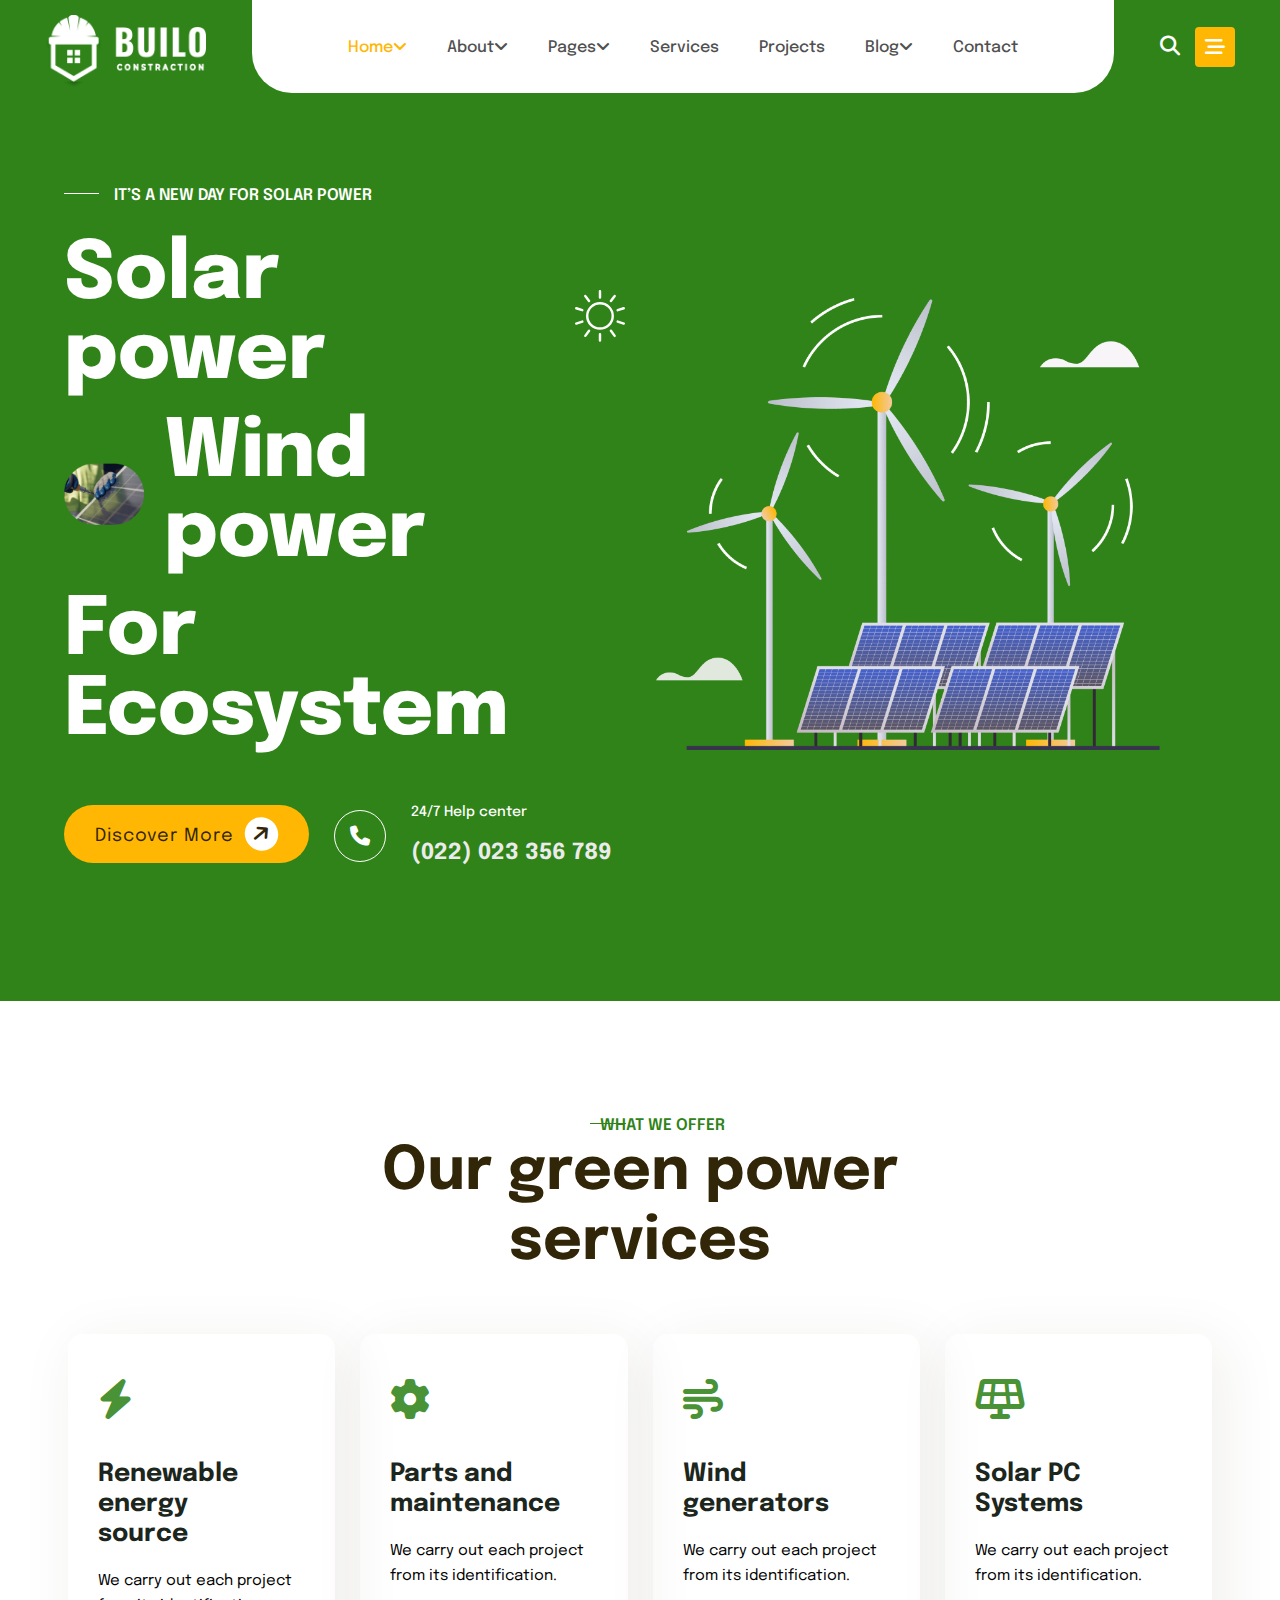
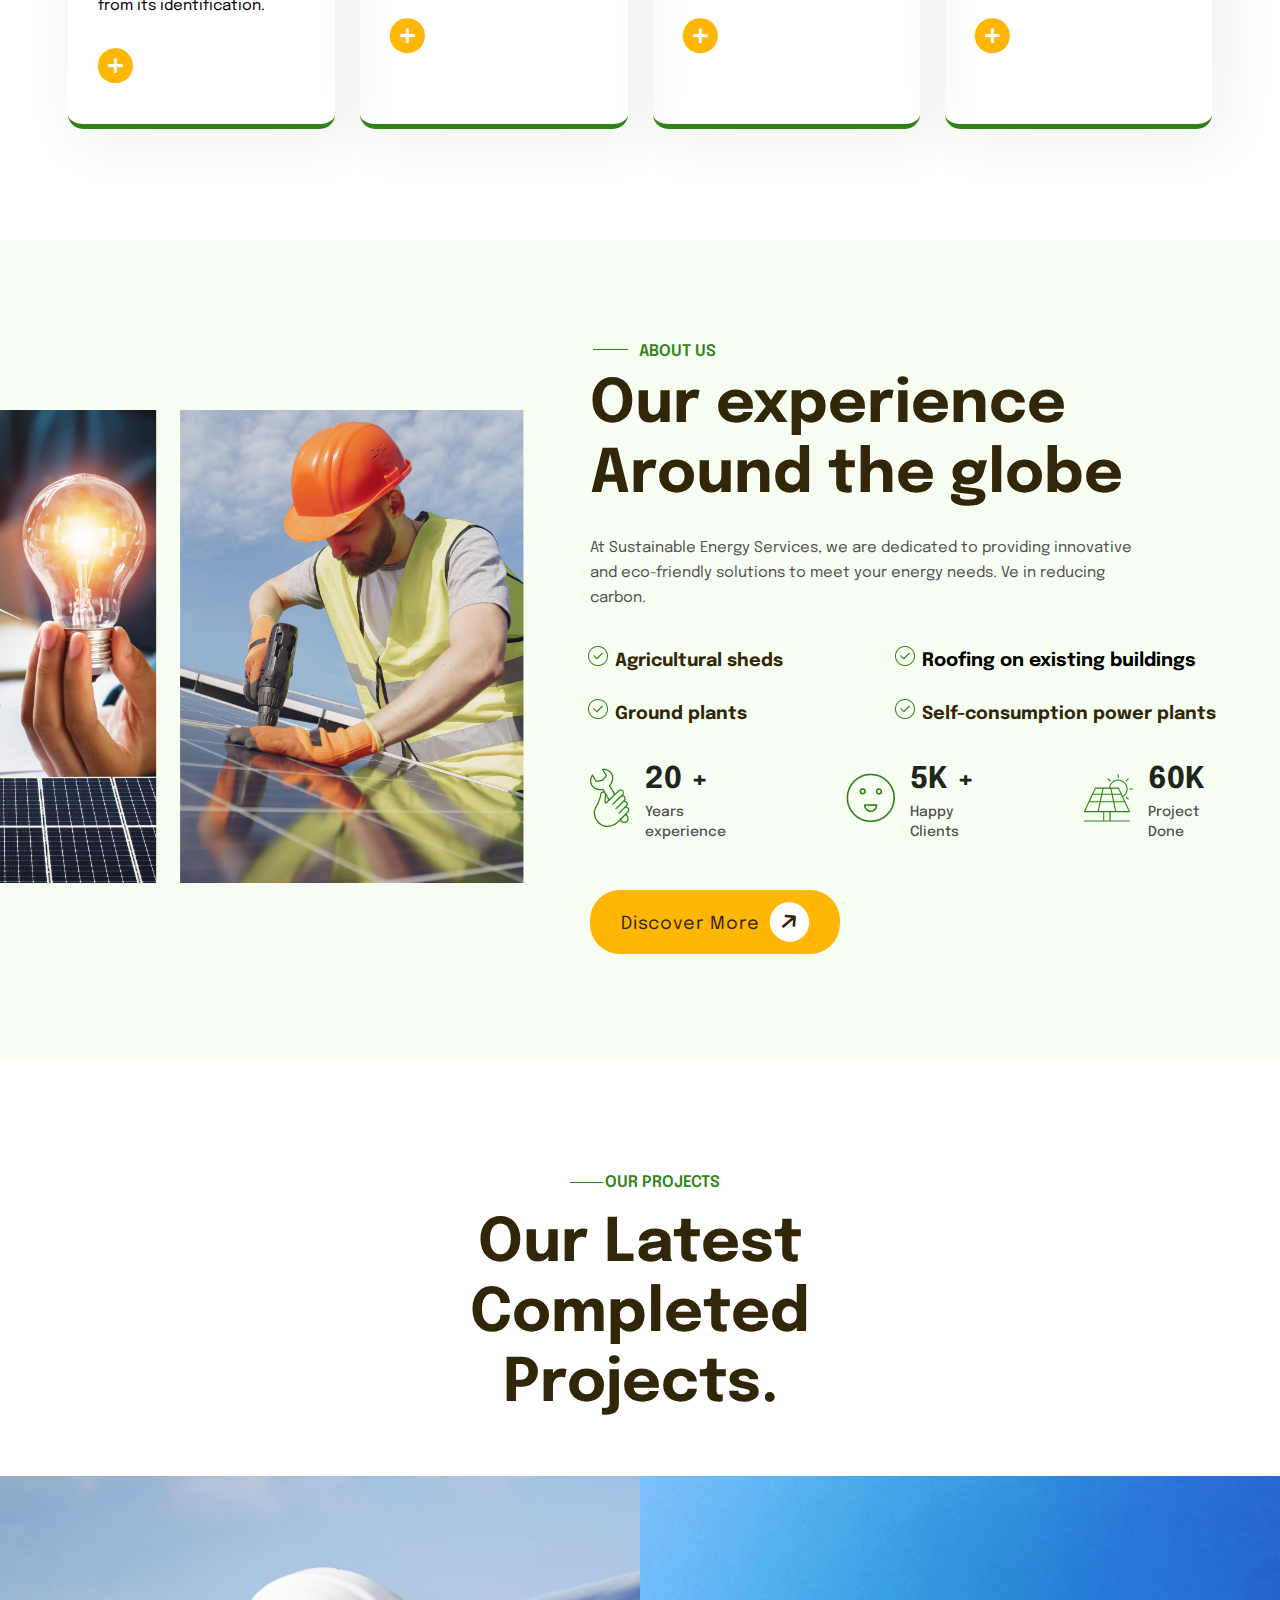
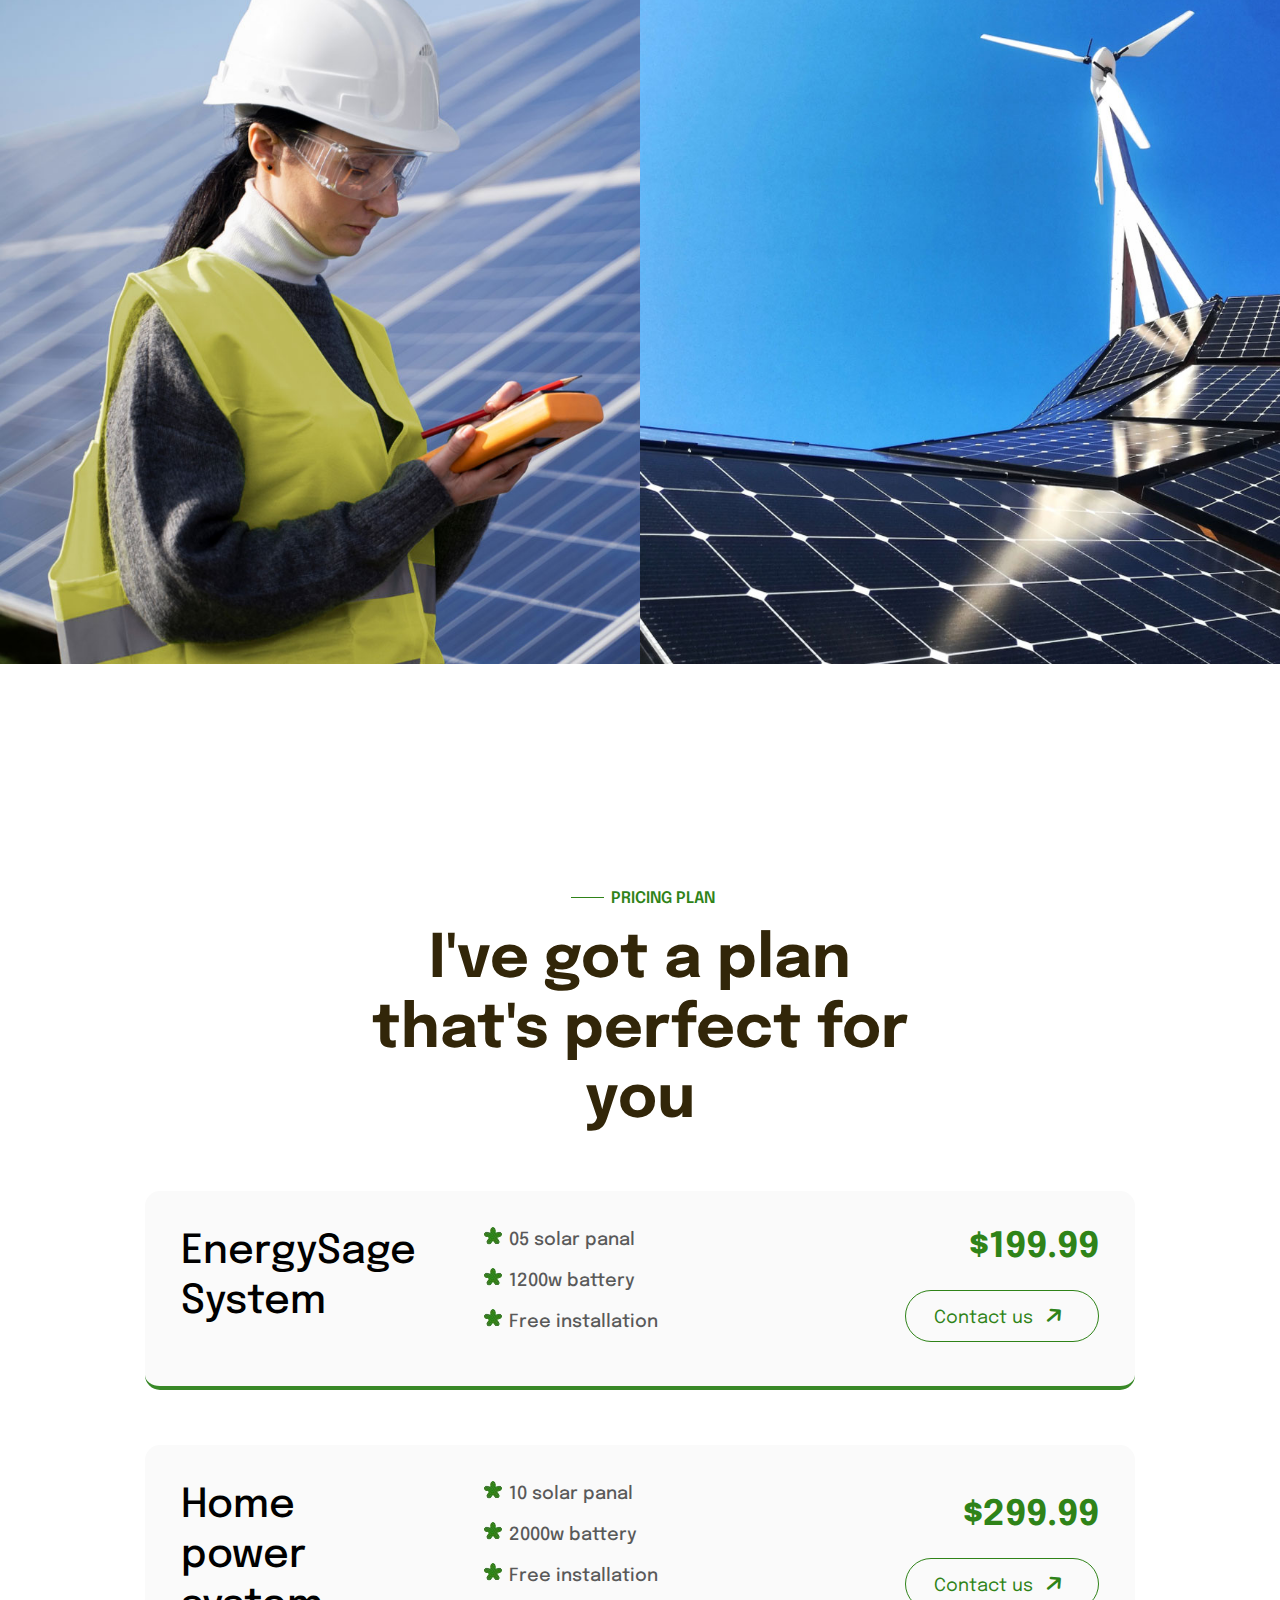
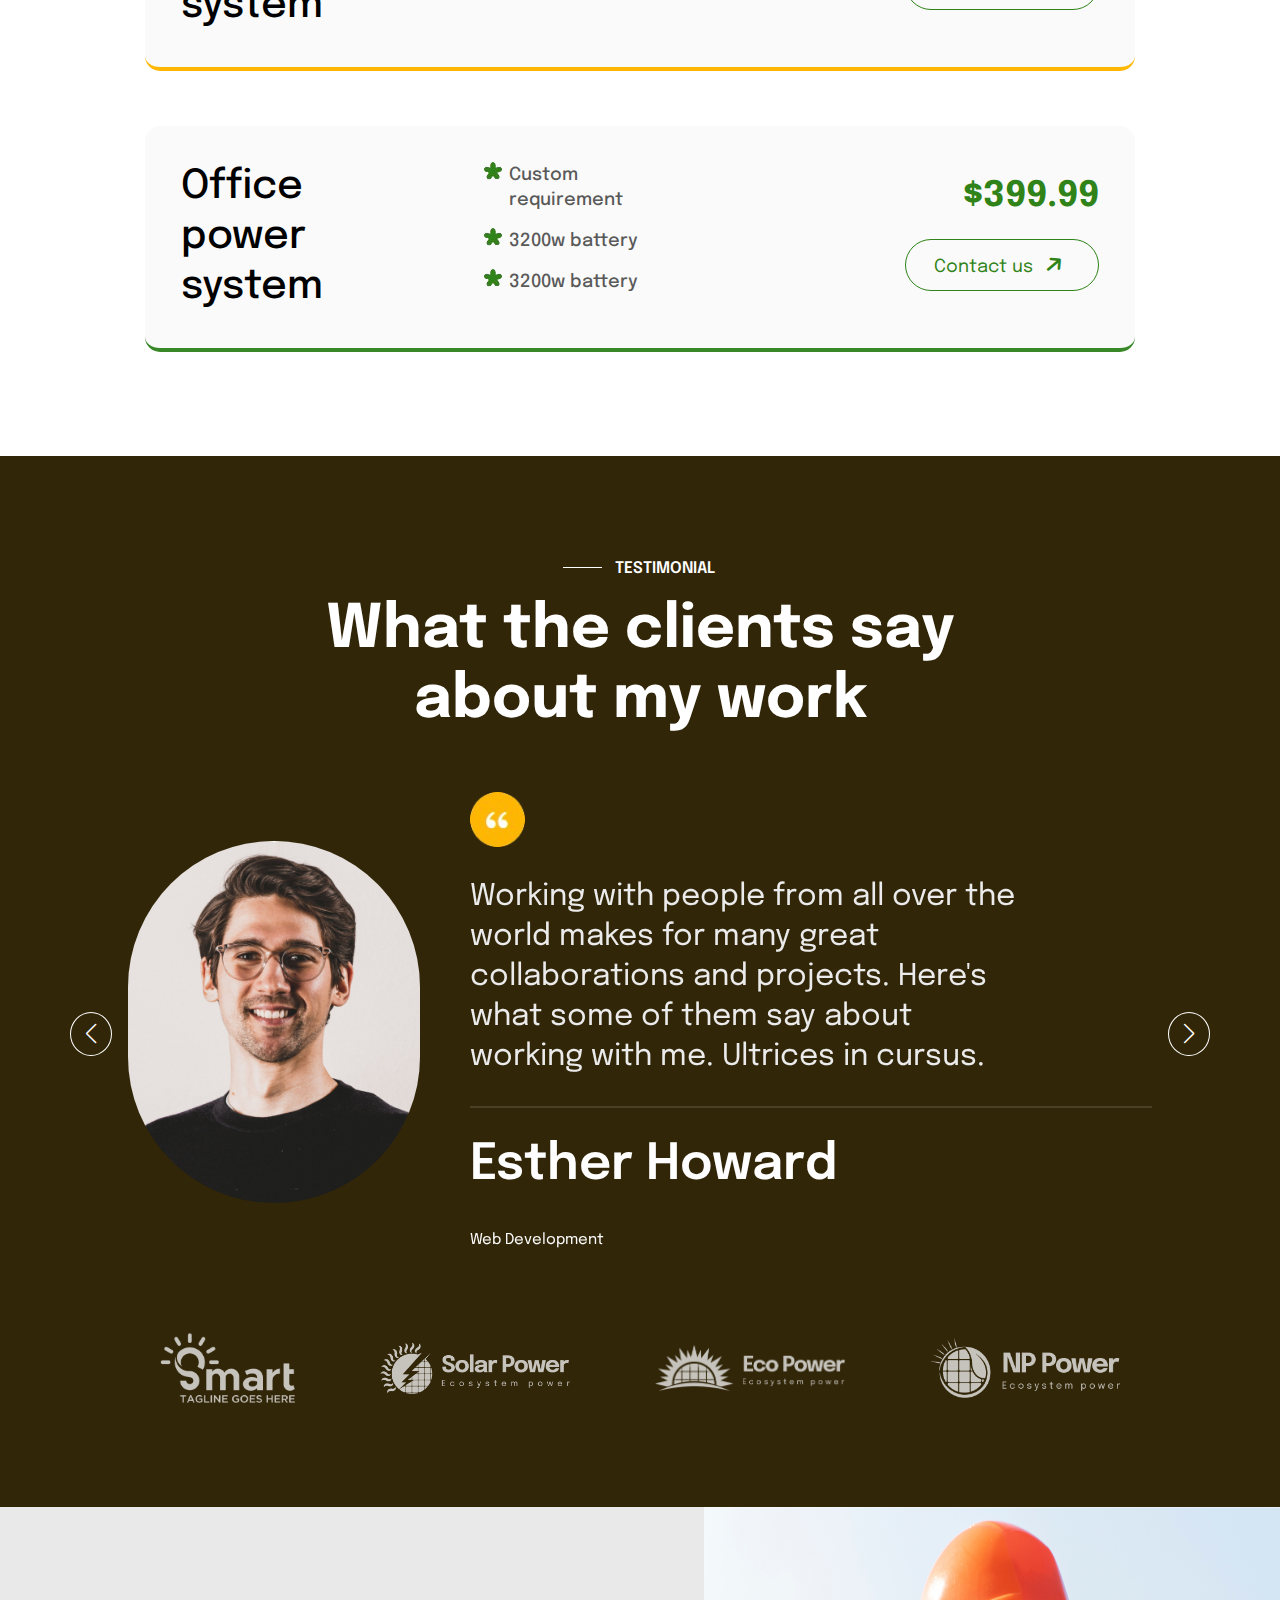
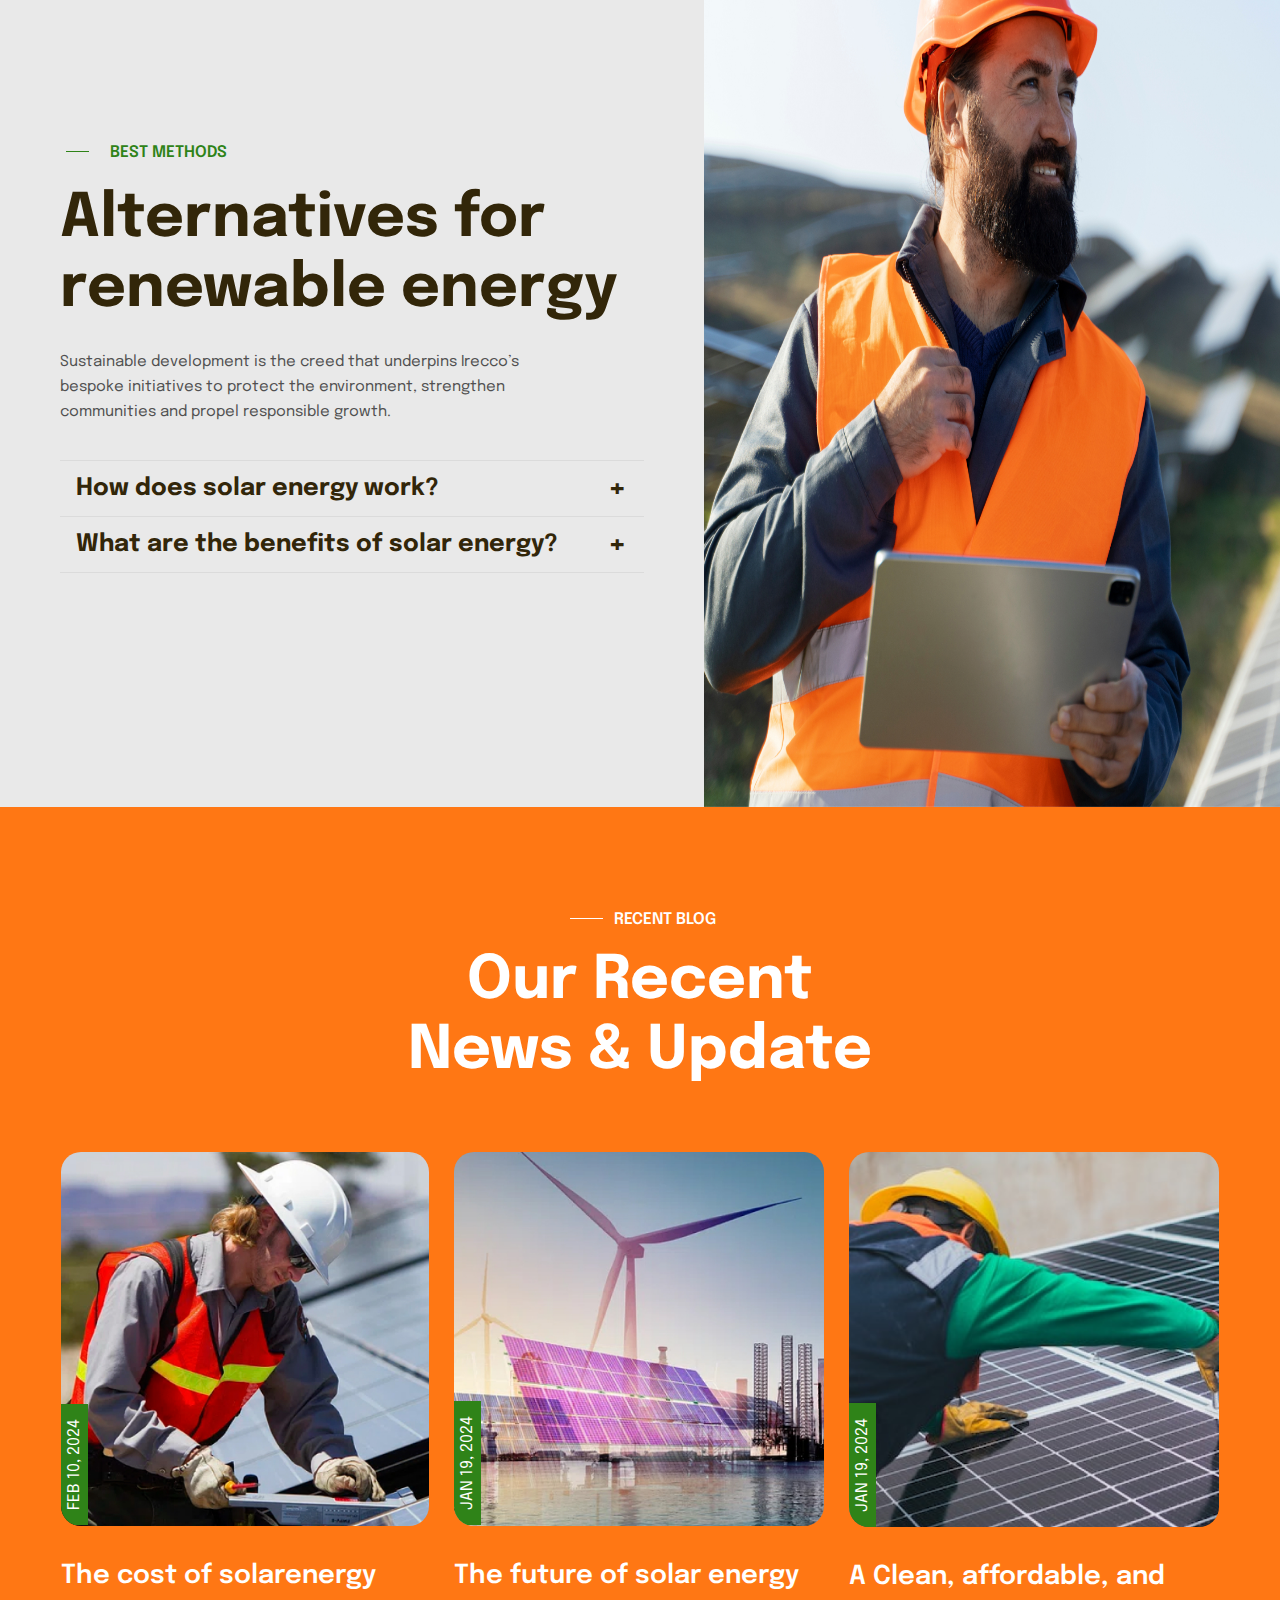
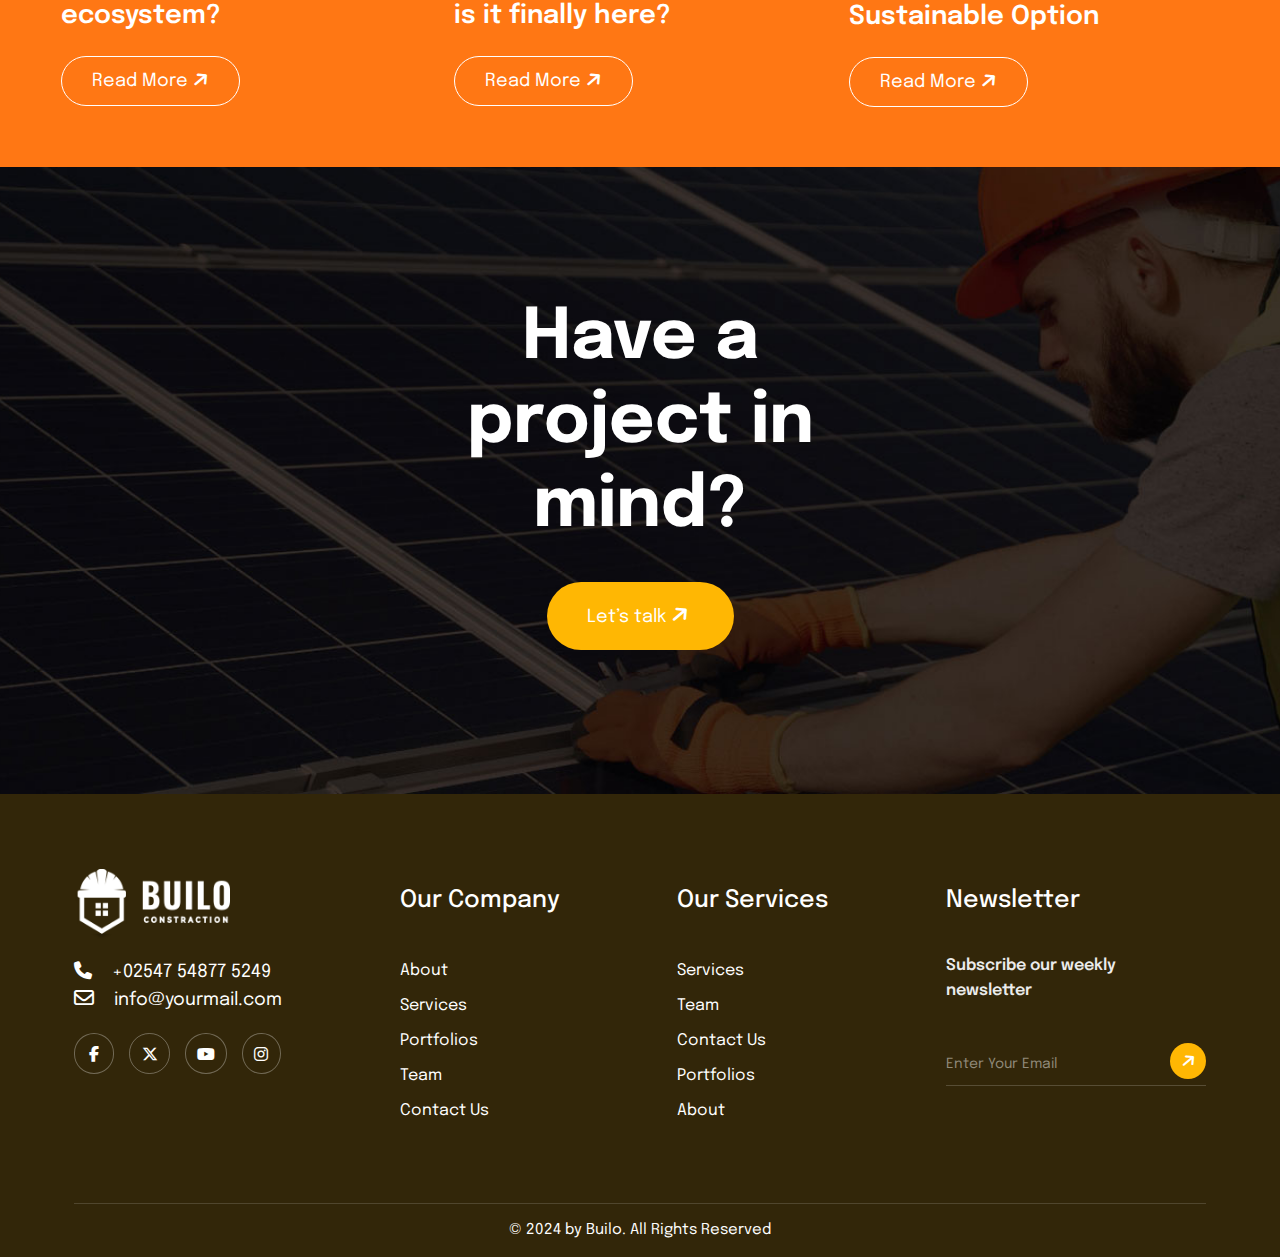
==== commit 35dbb756: "updated" ====
--- a/builo.html
+++ b/builo.html
@@ -14,6 +14,9 @@
 <body>
     <!--header_portion_started-->
     <section class="nav_header">
+        <div class="buio">
+            <img src="image/logo.png" alt="" class="logo_image">
+        </div>
         <header class="header_section">
             <nav>
                 <ul class="menu_list">
@@ -357,36 +360,35 @@
                 </ul>
             </nav>
         </header>
+        <div>
+            <ul class="banner_menu">
+                <li>
+                    <a href="" class="">
+                        <i class="fa-solid fa-magnifying-glass"></i>
+                    </a>
+                </li>
+                <li class="humburg">
+                    
+                    <label for="menu_bar">
+                        <i class="fa-solid fa-bars-staggered"></i>
+                    </label>
+                </li>
+            </ul>
+        </div>
     </section>
     <!-- header_portion_finished -->
     <!--banner_portion_started-->
     <section class="bannerback">
         <input type="checkbox" name="" id="menu_bar">
         <div class="banner_content_flex_portion">
-            <div class="buio">
-                <img src="image/logo.png" alt="" class="logo_image">
-            </div>
-            <div>
-                <ul class="banner_menu">
-                    <li>
-                        <a href="" class="">
-                            <i class="fa-solid fa-magnifying-glass"></i>
-                        </a>
-                    </li>
-                    <li class="humburg">
-                        
-                        <label for="menu_bar">
-                            <i class="fa-solid fa-bars-staggered"></i>
-                        </label>
-                    </li>
-                </ul>
-            </div>
+            
+            
         </div>
     <!--slider_menu_started-->
-    <section class="slider_menu">
-        <div class="nav_menu_back">
+    <section class="slider_menu" >
+        <label class="nav_menu_back" for="menu_bar">
 
-        </div>
+        </label>
         <div class="slider_nav">
             <div class="slider_nav_two">
                 <label for="menu_bar">
@@ -486,7 +488,9 @@
                 <div class="contact_flex">
                     <div>
                         <a href="#" class="more_btn">
-                            Discover More <i class="fa-solid fa-arrow-right"></i>
+                            <span>
+                                Discover More <i class="fa-solid fa-arrow-right"></i>
+                            </span>
                         </a>
                     </div>
                     <div class="service_avlblty_flex_portion">
@@ -667,7 +671,9 @@
                     
                 </div>
                 <a href="#" class="more_btn">
-                    Discover More <i class="fa-solid fa-arrow-right"></i>
+                    <span>
+                        Discover More <i class="fa-solid fa-arrow-right"></i>
+                    </span>
                 </a>
             </div>
         </div>
@@ -858,7 +864,9 @@
                 </p>
                 <p class="contact">
                     <a href="" class="contact_us">
-                        Contact us<i class="fa-solid fa-arrow-right"></i>
+                       <span>
+                            Contact us<i class="fa-solid fa-arrow-right"></i>
+                       </span>
                     </a>
                 </p>
             </div>
@@ -890,8 +898,10 @@
                 </p>
                 <p class="contact">
                     <a href="" class="contact_us">
-                        Contact us<i class="fa-solid fa-arrow-right"></i>
-                    </a>
+                        <span>
+                             Contact us<i class="fa-solid fa-arrow-right"></i>
+                        </span>
+                     </a>
                 </p>
             </div>
         </div>
@@ -922,8 +932,10 @@
                 </p>
                 <p class="contact">
                     <a href="" class="contact_us">
-                        Contact us<i class="fa-solid fa-arrow-right"></i>
-                    </a>
+                        <span>
+                             Contact us<i class="fa-solid fa-arrow-right"></i>
+                        </span>
+                     </a>
                 </p>
             </div>
         </div>
@@ -1053,7 +1065,7 @@
                 </div>
             </div>
             <div class="worker">
-                <!-- <img src="image/faq.jpg" alt="" class="worker_image"> -->
+                <img src="image/faq.jpg" alt="" class="worker_image">
             </div>
         </div>
     </section>
@@ -1153,7 +1165,7 @@
         </h2>
         <p class="talk">
             <a href="" class="lets_talk">
-                Let’s talk<i class="fa-solid fa-arrow-right"></i>
+                <span>Let’s talk<i class="fa-solid fa-arrow-right"></i></span>
             </a>
         </p>
     </section>
--- a/style.css
+++ b/style.css
@@ -7,14 +7,21 @@
 .nav_header{
     position: relative;
     z-index: 1;
+    display: flex;
+    justify-content: space-between;
+    align-items: center;
+    padding: 0 45px;
 }
 .header_section{
-    width: 65.5%;
+    width: 72.5%;
     margin: 0 auto;
     background-color: white;
-    padding: 35px 0;
+    padding: 35px 0 33px;
     border-bottom-right-radius: 40px ;
     border-bottom-left-radius: 40px;
+}
+.buio {
+	padding-top: 15px;
 }
 .menu_list{
     display: flex;
@@ -48,7 +55,7 @@
     width: 13%;
     border-radius: 4px;
     transition: .3s all ease-in-out;
-    top: 95px;
+    top: 93px;
     background-color: white;
     box-shadow: 10px 10px 60px 0 rgba(63.99999999999996,49.99999999999999,13.999999999999991,.08);
     transform: scaleY(0);
@@ -67,7 +74,7 @@
     width: 13%;
     border-radius: 4px;
     transition: .3s all ease-in-out;
-    top: 95px;
+    top: 93px;
     background-color: white;
     box-shadow: 10px 10px 60px 0 rgba(63.99999999999996,49.99999999999999,13.999999999999991,.08);
     transform: scaleY(0);
@@ -86,7 +93,7 @@
     width: 13%;
     border-radius: 4px;
     transition: .3s all ease-in-out;
-    top: 95px;
+    top: 93px;
     background-color: white;
     box-shadow: 10px 10px 60px 0 rgba(63.99999999999996,49.99999999999999,13.999999999999991,.08);
     transform: scaleY(0);
@@ -185,9 +192,116 @@
 .dropdown_services{
     position: initial;
 }
+
+.dropdown_services:hover .services_two{
+   transform: scaleY(1);
+    visibility: visible;
+}
+.providing{
+    font-size: 40px;
+    line-height: 50px;
+    color: #1C261D;
+    padding-bottom: 20px;
+    text-align: left;
+    padding-right: 7%;
+}
+.long-established{
+    font-size: 15px;
+    line-height: 25px;
+    color: #505050;
+    padding-bottom: 53px;
+    text-align: left;
+    padding-right: 5%;
+}
+.services_three{
+    display: flex;
+    width: 64.5%;
+    margin: 0 auto;
+}
+.choose{
+    width: 33.33%;
+    padding-top: 65px;
+}
+.backimg{
+    width: 33.33%;
+    background-image: url('image/image_mega.jpg');
+    background-position: center;
+    background-repeat: no-repeat;
+    background-size: cover;
+    height: 620px;
+}
+.contracting{
+    width: 33.33%;
+    padding-top: 70px;
+    margin-left: 45px;
+
+}
+.general_flex{
+    display: flex;
+    align-items: top;
+    gap: 30px;
+}
+.general{
+    font-size: 18px;
+    line-height: 36px;
+    color: #1C261D;
+}
+.contractors{
+    font-size: 16px;
+    line-height: 26px;
+    color: #505050;
+    padding-top: 10px;
+    padding-bottom: 48px;
+}
+.why_us{
+    text-align: left;
+    position: relative;
+    color:  #ffb703;
+    font-size: 16px;
+    line-height: 25px;
+    font-weight: 600;
+    text-transform: uppercase;
+    padding-left: 50px;
+    padding-bottom: 15px;
+}
+.why_us::before {
+	position: absolute;
+	content: '';
+	top: 10px;
+	width: 9%;
+	height: 3%;
+	background-color: #ffb703;
+	left: 0%;
+}
+.view_more_services{
+    background-color: #ffb703;
+    border-radius: 40px;
+    padding: 18px 28px 18px 28px;
+    font-size: 18px;
+    line-height: 30px;
+    text-decoration: none;
+    display: inline;
+}
+.more_services {
+    color: white;
+}
+.more_services .fa-solid.fa-arrow-right{
+    
+    font-size: 20px;
+    padding: 10px 5px;
+    transform: rotate(-40deg);
+}
+.icons{
+    width: 80px;
+    height: 70px;
+}
+.dropdown_projects{
+    position: initial;
+}
+
 .services_two{
     position: absolute;
-    top: 95px;
+    top: 93px;
     width: 100%;
     transition: .3s all ease-in-out;
     border-radius: 4px;
@@ -200,127 +314,6 @@
     overflow: hidden;
     transform-origin: 0 0;
 }
-.dropdown_services:hover .services_two{
-   transform: scaleY(1);
-    visibility: visible;
-}
-.providing{
-    font-size: 40px;
-    line-height: 50px;
-    color: #1C261D;
-    padding-bottom: 20px;
-    text-align: left;
-    padding-right: 7%;
-}
-.long-established{
-    font-size: 15px;
-    line-height: 25px;
-    color: #505050;
-    padding-bottom: 53px;
-    text-align: left;
-    padding-right: 5%;
-}
-.services_three{
-    display: flex;
-    width: 64.5%;
-    margin: 0 auto;
-}
-.choose{
-    width: 33.33%;
-    padding-top: 65px;
-}
-.backimg{
-    width: 33.33%;
-    background-image: url('image/image_mega.jpg');
-    background-position: center;
-    background-repeat: no-repeat;
-    background-size: cover;
-    height: 620px;
-}
-.contracting{
-    width: 33.33%;
-    padding-top: 70px;
-    margin-left: 45px;
-
-}
-.general_flex{
-    display: flex;
-    align-items: top;
-    gap: 30px;
-}
-.general{
-    font-size: 18px;
-    line-height: 36px;
-    color: #1C261D;
-}
-.contractors{
-    font-size: 16px;
-    line-height: 26px;
-    color: #505050;
-    padding-top: 10px;
-    padding-bottom: 48px;
-}
-.why_us{
-    text-align: left;
-    position: relative;
-    color:  #ffb703;
-    font-size: 16px;
-    line-height: 25px;
-    font-weight: 600;
-    text-transform: uppercase;
-    padding-left: 50px;
-    padding-bottom: 15px;
-}
-.why_us::before {
-	position: absolute;
-	content: '';
-	top: 10px;
-	width: 9%;
-	height: 3%;
-	background-color: #ffb703;
-	left: 0%;
-}
-.view_more_services{
-    background-color: #ffb703;
-    border-radius: 40px;
-    padding: 18px 28px 18px 28px;
-    font-size: 18px;
-    line-height: 30px;
-    text-decoration: none;
-    display: inline;
-}
-.more_services {
-    color: white;
-}
-.more_services .fa-solid.fa-arrow-right{
-    
-    font-size: 20px;
-    padding: 10px 5px;
-    transform: rotate(-40deg);
-}
-.icons{
-    width: 80px;
-    height: 70px;
-}
-.dropdown_projects{
-    position: initial;
-}
-
-.services_two{
-    position: absolute;
-    top: 95px;
-    width: 100%;
-    transition: .3s all ease-in-out;
-    border-radius: 4px;
-    box-shadow: 10px 10px 60px 0 rgba(63.99999999999996,49.99999999999999,13.999999999999991,.08);
-    background-color: white;
-    transform: scaleY(0);
-    left: 0;
-    right: 0;
-    visibility: hidden;
-    overflow: hidden;
-    transform-origin: 0 0;
-}
 .dropdown_projects:hover .services_two{
    transform: scaleY(1);
     visibility: visible;
@@ -337,7 +330,7 @@
     width: 13%;
     border-radius: 4px;
     transition: .3s all ease-in-out;
-    top: 95px;
+    top: 93px;
     background-color: white;
     box-shadow: 10px 10px 60px 0 rgba(63.99999999999996,49.99999999999999,13.999999999999991,.08);
     transform: scaleY(0);
@@ -378,6 +371,9 @@
     opacity: 0.7;
     z-index: 1;
 }
+.nav_menu_back:hover{
+    cursor: pointer;
+}
 .slider_nav{
     display: flex;
     justify-content: end;
@@ -555,8 +551,8 @@
 	align-items: center;
 	justify-content: center;
 	gap: 100px;
-	padding-left: 265px;
-	padding-top: 115px;
+	padding-left: 20px;
+	padding-top: 170px;
 }
 .title_solar{
     font-size: 80px;
@@ -592,14 +588,14 @@
     text-transform: uppercase;
     
 }
-.solar_para::before{
-    position: absolute;
-    content: '';
-    background-color: white;
-    width: 7%;
-    height: 5%;
-    top: 10px;
-    left: -50px;
+.solar_para::before {
+	position: absolute;
+	content: '';
+	background-color: white;
+	width: 35px;
+	height: 1px;
+	top: 10px;
+	left: -50px;
 }
 .contact_flex{
     display: flex;
@@ -626,7 +622,7 @@
     background-color: white;
     border-radius: 50%;
     font-size: 20px;
-    padding: 10px;
+    padding: 7px;
     transform: rotate(-40deg);
     margin-left: 5px;
 }
@@ -639,14 +635,38 @@
     margin-left: 5px;
 }
 .more_btn{
-    background-color: #ECAC0A;
+    background-color: #ffb703;
     border-radius: 30px;
-    padding: 20px 32px 20px 32px;
+    padding: 12px 31px;
     text-decoration: none;
     line-height: 30px;
     font-size: 18px;
     letter-spacing: 0.9px;
     color: #322609;
+    display: inline-block;
+    position: relative;
+    overflow: hidden;
+    transition: .1s;
+}
+.more_btn span{
+    z-index: 10;
+    position: relative;
+}
+.more_btn::after{
+    content: "";
+    display: block;
+    position: absolute;
+    left: 0;
+    top: 0;
+    width: 100%;
+    background-color: #ECAC0A;
+    height: 0%;
+    transition: 1s;
+}
+.more_btn:hover::after{
+    height: 100%;
+    bottom: 0;
+    top: initial;
 }
 .hlp{
     font-size: 14px;
@@ -667,7 +687,7 @@
     gap: 25px;
 }
 .banner_image{
-    width: 60%;
+    width: 550px;
 }
 .offer_portion {
 	padding: 120px 340px;
@@ -687,11 +707,11 @@
 .projects::before {
 	position: absolute;
 	content: '';
-	top: 42%;
-	width: 26px;
-	height: 5%;
+	top: 12px;
+	width: 33px;
+	height: 1px;
 	background-color: #2F8318;
-	left: 46%;
+	left: 45.5%;
 }
 .what {
 	text-align: center;
@@ -706,11 +726,11 @@
 .what::before {
 	position: absolute;
 	content: '';
-	top: 42%;
-	width: 3%;
-	height: 5%;
+	top: 10px;
+	width: 36px;
+	height: 1px;
 	background-color: #2F8318;
-	left: 43%;
+	left: 522px;
 }
 .green_power{
     font-size: 60px;
@@ -785,6 +805,10 @@
 .energy_source:hover{
     border-color: #ECAC0A;
 }
+.energy_source .fa-solid.fa-circle-plus:hover {
+	color: #2f8318;
+	cursor: pointer;
+}
 .about_portion{
     background-color: #f7fff2;
     width: 100%;
@@ -805,24 +829,24 @@
 .about_image{
     width: 100%;
 }
-.about{
-    text-align: left;
-    position: relative;
-    color:  #2F8318;
-    font-size: 16px;
-    line-height: 25px;
-    font-weight: 600;
-    text-transform: uppercase;
-    margin-left: 45px;
+.about {
+	text-align: left;
+	position: relative;
+	color: #2F8318;
+	font-size: 16px;
+	line-height: 25px;
+	font-weight: 600;
+	text-transform: uppercase;
+	margin-left: 49px;
 }
 .about::before {
 	position: absolute;
 	content: '';
-	top: 42%;
-	width: 3%;
-	height: 5%;
+	top: 10px;
+	width: 35px;
+	height: 1px;
 	background-color: #2F8318;
-	left: -4%;
+	left: -46px;
 }
 .experience{
     color:  #322609;
@@ -1009,9 +1033,9 @@
 .plan::before {
 	position: absolute;
 	content: '';
-	top: 42%;
-	width: 3%;
-	height: 3%;
+	top: 12px;
+	width: 33px;
+	height: 1px;
 	background-color: #2F8318;
 	left: 43%;
 }
@@ -1087,16 +1111,46 @@
 .contact_us{
     border: 1px solid #2F8318;
     border-radius: 40px;
-    padding: 18px 28px 18px 28px;
+    padding: 8px 28px;
     font-size: 18px;
     line-height: 30px;
     text-decoration: none;
     color: #2F8318;
+    display: inline-block;
+    position: relative;
+    overflow: hidden;
+    transition: 1s;
+}
+.contact_us::after{
+    content: "";
+    display: block;
+    position: absolute;
+    left: 0;
+    top: 0;
+    width: 100%;
+    background-color: #ffb703;
+    height: 0;
+    transition: 1s;
+    color: white;
+}
+.contact_us span{
+    z-index: 10;
+    position: relative;
+}
+.contact_us:hover{
+    border: 1px solid #ffb703;
+    color: white;
+}
+.contact_us:hover::after{
+    height: 100%;
+    bottom: 0;
+    top: initial;
+    
 }
 .contact .fa-solid.fa-arrow-right{
     
     font-size: 20px;
-    padding: 10px;
+    padding: 7px;
     transform: rotate(-40deg);
     margin-left: 5px;
 }
@@ -1118,9 +1172,9 @@
 .titlte_testimonial::before {
 	position: absolute;
 	content: '';
-	top: 42%;
-	width: 2%;
-	height: 3%;
+	top: 11px;
+	width: 33px;
+	height: 1px;
 	background-color: white;
 	left: 46%;
 }
@@ -1299,9 +1353,9 @@
 .methods::before {
 	position: absolute;
 	content: '';
-	top: 42%;
-	width: 4%;
-	height: 3%;
+	top: 12px;
+	width: 33px;
+	height: 1px;
 	background-color: #2F8318;
 	left: 0%;
 }
@@ -1371,17 +1425,16 @@
 }
 .worker_image{
     width: 100%;
+    height: 100%;
+    display: flex;
 }
 .alter_energy{
     background-color: #e9e9e9;
 }
 .worker{
     width: 45%;
-    background-image: url('image/faq.jpg');
-    background-position: center;
-    background-repeat: no-repeat;
-    background-size: cover;
-    height: 82vh;
+
+    height: 100%;
 }
 .blogs{
     background-color: #ff7714;
@@ -1400,9 +1453,9 @@
 .titlte_blog::before {
 	position: absolute;
 	content: '';
-	top: 42%;
-	width: 2%;
-	height: 3%;
+	top: 11px;
+	width: 33px;
+	height: 1px;
 	background-color: white;
 	left: 46%;
 }
@@ -1430,12 +1483,12 @@
     border-radius: 20px;
 }
 .worker_one{
-    transform: scale(1.03);
+    transform: scale(1.2);
     transition: 0.3s all ease-in-out;
     width: 100%;
 }
 .possssssst:hover .worker_one{
-    transform: scale(1);
+    transform: scale(1.1);
 }
 .date_of_post{
     position: absolute;
@@ -1495,14 +1548,37 @@
     margin-bottom: 33px;
 }
 .lets_talk {
-	border: 1px solid transparent;
 	border-radius: 40px;
-	padding: 18px 28px 18px 28px;
+	padding: 18px 40px 18px 40px;
 	font-size: 18px;
 	line-height: 30px;
 	text-decoration: none;
 	color: #ffffff;
     background-color: #ffb703;
+    display: inline-block;
+    position: relative;
+    overflow: hidden;
+}
+.lets_talk span{
+    z-index: 10;
+    position: relative;
+
+}
+.lets_talk::after{
+    content: "";
+    display: block;
+    position: absolute;
+    left: 0;
+    top: 0;
+    width: 100%;
+    background-color:#2f8318;
+    height: 0%;
+    transition: 1s;
+}
+.lets_talk:hover::after{
+    height: 100%;
+    bottom: 0;
+    top: initial;
 }
 .lets_talk_two {
 	border: 1px solid transparent;
@@ -1728,7 +1804,7 @@
         justify-content: center;
         /* gap: 100px; */
         padding-left: 142px;
-        padding-top: 115px;
+        padding-top: 185px;
     }
     .sub_menu_of_home {
         width: 16%;
@@ -1813,7 +1889,7 @@
         justify-content: space-between;
         gap: 31px;
         padding-left: 0px;
-        padding-top: 95px;
+        padding-top: 175px;
         width: 90%;
         margin: 0 auto;
     }
@@ -1837,9 +1913,7 @@
         padding-top: 112px;
         padding-bottom: 110px;
     }
-    .what::before {
-        width: 3%;
-    }
+   
     .experience {
         padding-right: 1%;
     }
@@ -1850,10 +1924,11 @@
     }
     .college_portion {
         width: 45%;
-    }.about::before {
+    }
+    /* .about::before {
         width: 4%;
         left: -6%;
-    }
+    } */
     .done_flex {
         gap: 87px;
     }
@@ -1962,6 +2037,15 @@
     .slider_nav_two {
         width: 30%;
     }
+    .titlte_blog::before {
+        position: absolute;
+        content: '';
+        top: 11px;
+        width: 33px;
+        height: 1px;
+        background-color: white;
+        left: 44.5%;
+    }
 }
 /* laptop_responsive_finished */
 /* tab_responsive_started */
@@ -1969,7 +2053,7 @@
     .slider_nav_two {
         width: 100%;
     }
-    .nav_header{
+    .header_section {
         display: none;
     }
     .bannerback {
@@ -1977,10 +2061,19 @@
         width: 100%;
         height: 100%;
         padding: 0 40px 150px 40px;
-        margin-top: 0px;
+        margin-top: -93px;
         position: relative;
     }
-    .solar_para::before {
+    .what::before {
+        position: absolute;
+        content: '';
+        top: 10px;
+        width: 36px;
+        height: 1px;
+        background-color: #2F8318;
+        left: 38%;
+    }
+    /* .solar_para::before {
         position: absolute;
         content: '';
         background-color: white;
@@ -1988,7 +2081,7 @@
         height: 5%;
         top: 10px;
         left: -45px;
-    }
+    } */
     .banner_second_content_flex_portion{
         padding-left: 0px;
         gap: 0;
@@ -2014,7 +2107,8 @@
         display: none;
     }
     .contact_flex_two{
-        display: block ruby;
+        display: flex;
+        align-items: center;
         position: absolute;
         bottom: 4%;
         left: 22%;
@@ -2034,9 +2128,9 @@
         line-height: 50px;
         padding: 0 15%;
     }
-    .what::before {
+    /* .what::before {
         left: 40%;
-    }
+    } */
     .about_portion {
         background-color: #f7fff2;
         width: 100%;
@@ -2056,9 +2150,9 @@
         padding: 40px 40px 40px 40px;
         margin-left: 0px;
     }
-    .about{
+    /* .about{
         margin-left: 30px;
-    }
+    } */
     .experience{
         padding-right: 0;
         font-size: 40px;
@@ -2207,7 +2301,7 @@
     }
     .worker {
         width: 100%;
-        height: 78vh;
+        height: 100%;
     }
     .alter {
         font-size: 40px;
@@ -2258,7 +2352,7 @@
     .slider_nav_two {
         width: 35%;
     }
-    .nav_header{
+    .header_section{
         display: none;
     }
     .bannerback {
@@ -2266,7 +2360,7 @@
         width: 100%;
         height: 100%;
         padding: 0 40px 150px 40px;
-        margin-top: 0px;
+        margin-top: -93px;
         position: relative;
     }
     .banner_second_content_flex_portion{
@@ -2294,7 +2388,8 @@
         display: none;
     }
     .contact_flex_two{
-        display: block ruby;
+        display: flex;
+        align-items: center;
         position: absolute;
         bottom: 4%;
         left: 22%;
@@ -2315,7 +2410,13 @@
         padding: 0 15%;
     }
     .what::before {
-        left: 42%;
+        position: absolute;
+        content: '';
+        top: 10px;
+        width: 33px;
+        height: 1px;
+        background-color: #2F8318;
+        left: 41%;
     }
     .about_portion {
         background-color: #f7fff2;
@@ -2336,9 +2437,9 @@
         padding: 40px 40px 40px 40px;
         margin-left: 0px;
     }
-    .about{
+    /* .about{
         margin-left: 30px;
-    }
+    } */
     .experience{
         padding-right: 0;
         font-size: 40px;
@@ -2541,16 +2642,30 @@
         width: 80%;
         padding: 15px 40px 40px;
     }
-    .nav_header{
+    .header_section{
         display: none;
     }
     .bannerback {
-        padding: 20px 20px;
-        margin-top: 0px;
-    }
-    .solar_para::before {
+        padding: 115px 20px;
+        margin-top: -93px;
+    }
+    .nav_header {
+        position: relative;
+        z-index: 1;
+        display: flex;
+        justify-content: space-between;
+        align-items: center;
+        padding: 0 20px;
+    }
+    .what::before {
+        left: 100px;
+    }
+    .about::before {
+        left: 80px;
+    }
+    /* .solar_para::before {
         width: 10%;
-    }
+    } */
     .banner_content_flex_portion {
         padding-top: 0px;
     }
@@ -2590,10 +2705,10 @@
     .category_portion {
         grid-template-columns: 1fr;
     }
-    .what::before {
+    /* .what::before {
         width: 7%;
         left: 30%;
-    }
+    } */
     .about_portion {
         padding: 0px;
     }
@@ -2610,7 +2725,7 @@
         margin-left: 0px;
         padding: 40px 20px;
     }
-    .about::before {
+    /* .about::before {
         position: absolute;
         content: '';
         top: 42%;
@@ -2618,7 +2733,7 @@
         height: 5%;
         background-color: #2F8318;
         left: 28%;
-    }
+    } */
     .experience {
         color: #322609;
         font-size: 40px;
@@ -2864,6 +2979,8 @@
     .email_portion_one{
         margin: 30px 0;
     }
-}
+    .divider_two {
+        display: none;
+    }
 
 /* mobile_responsive_finished */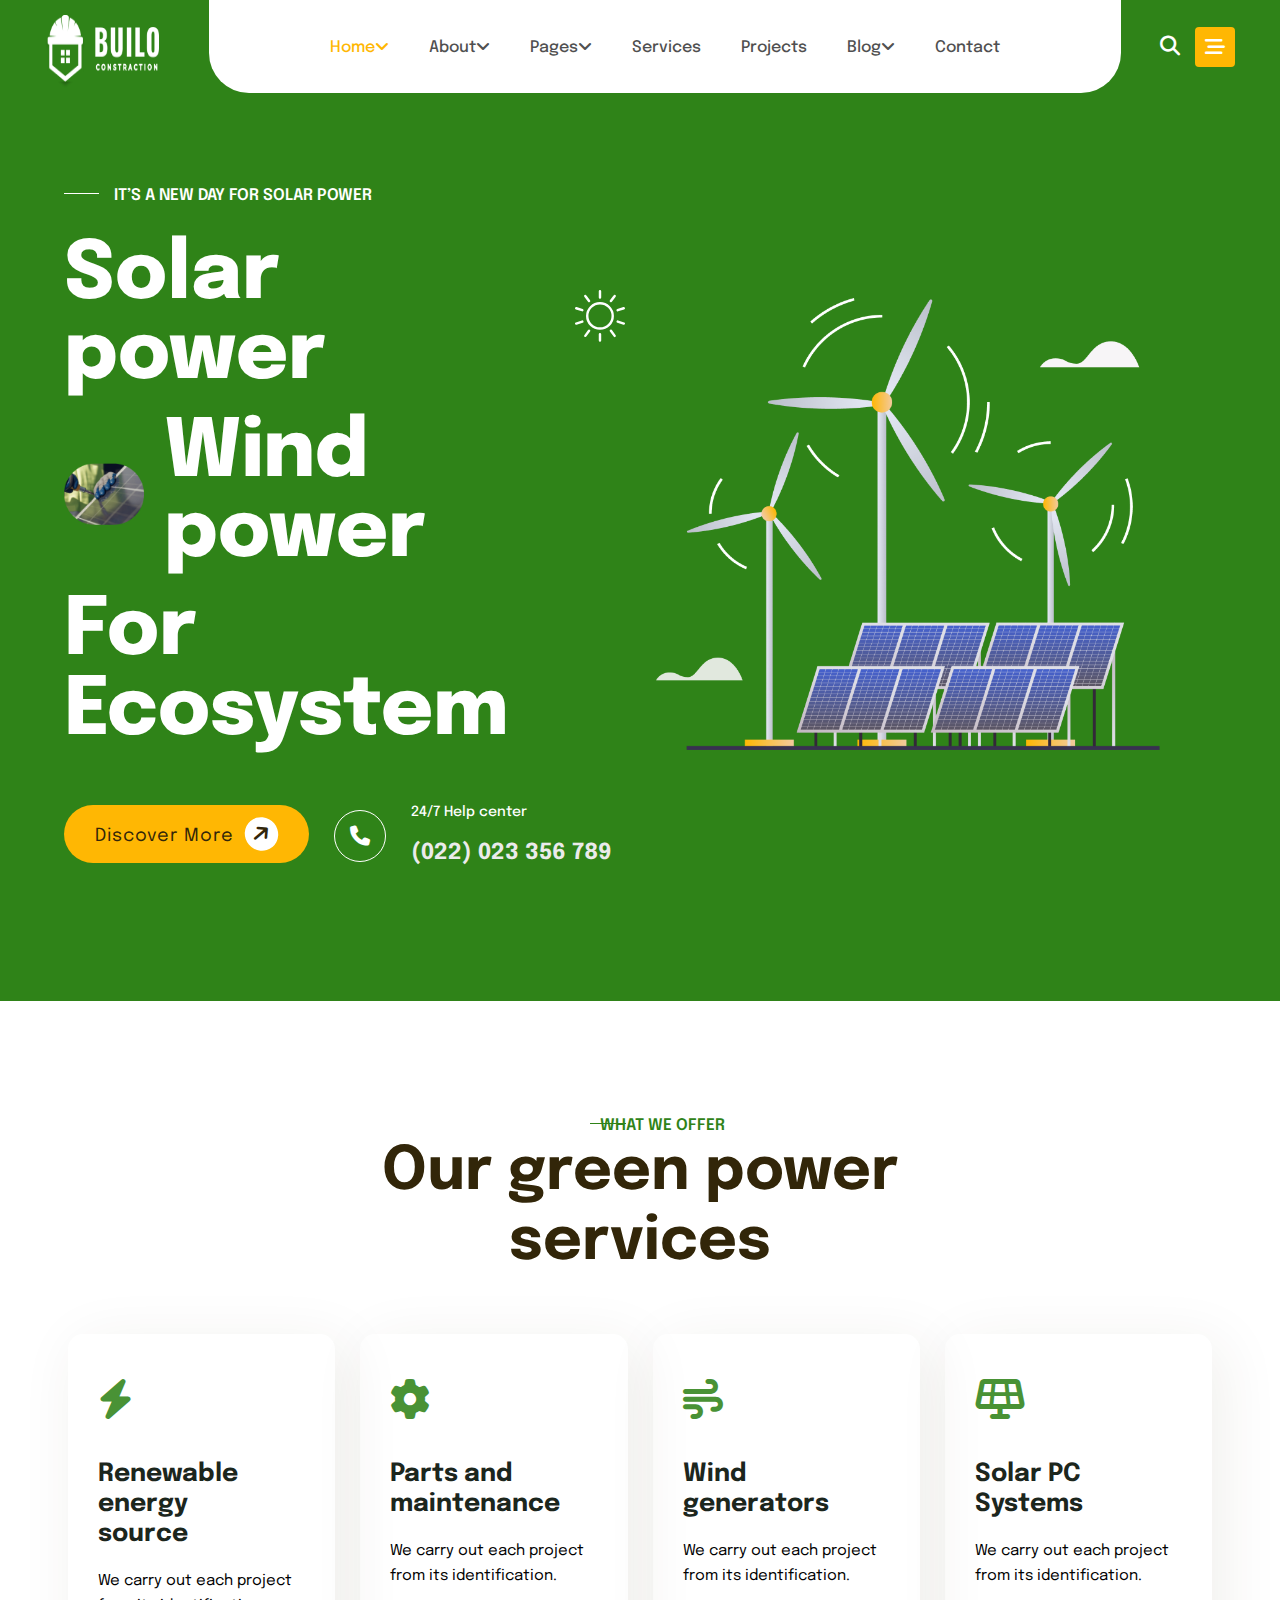
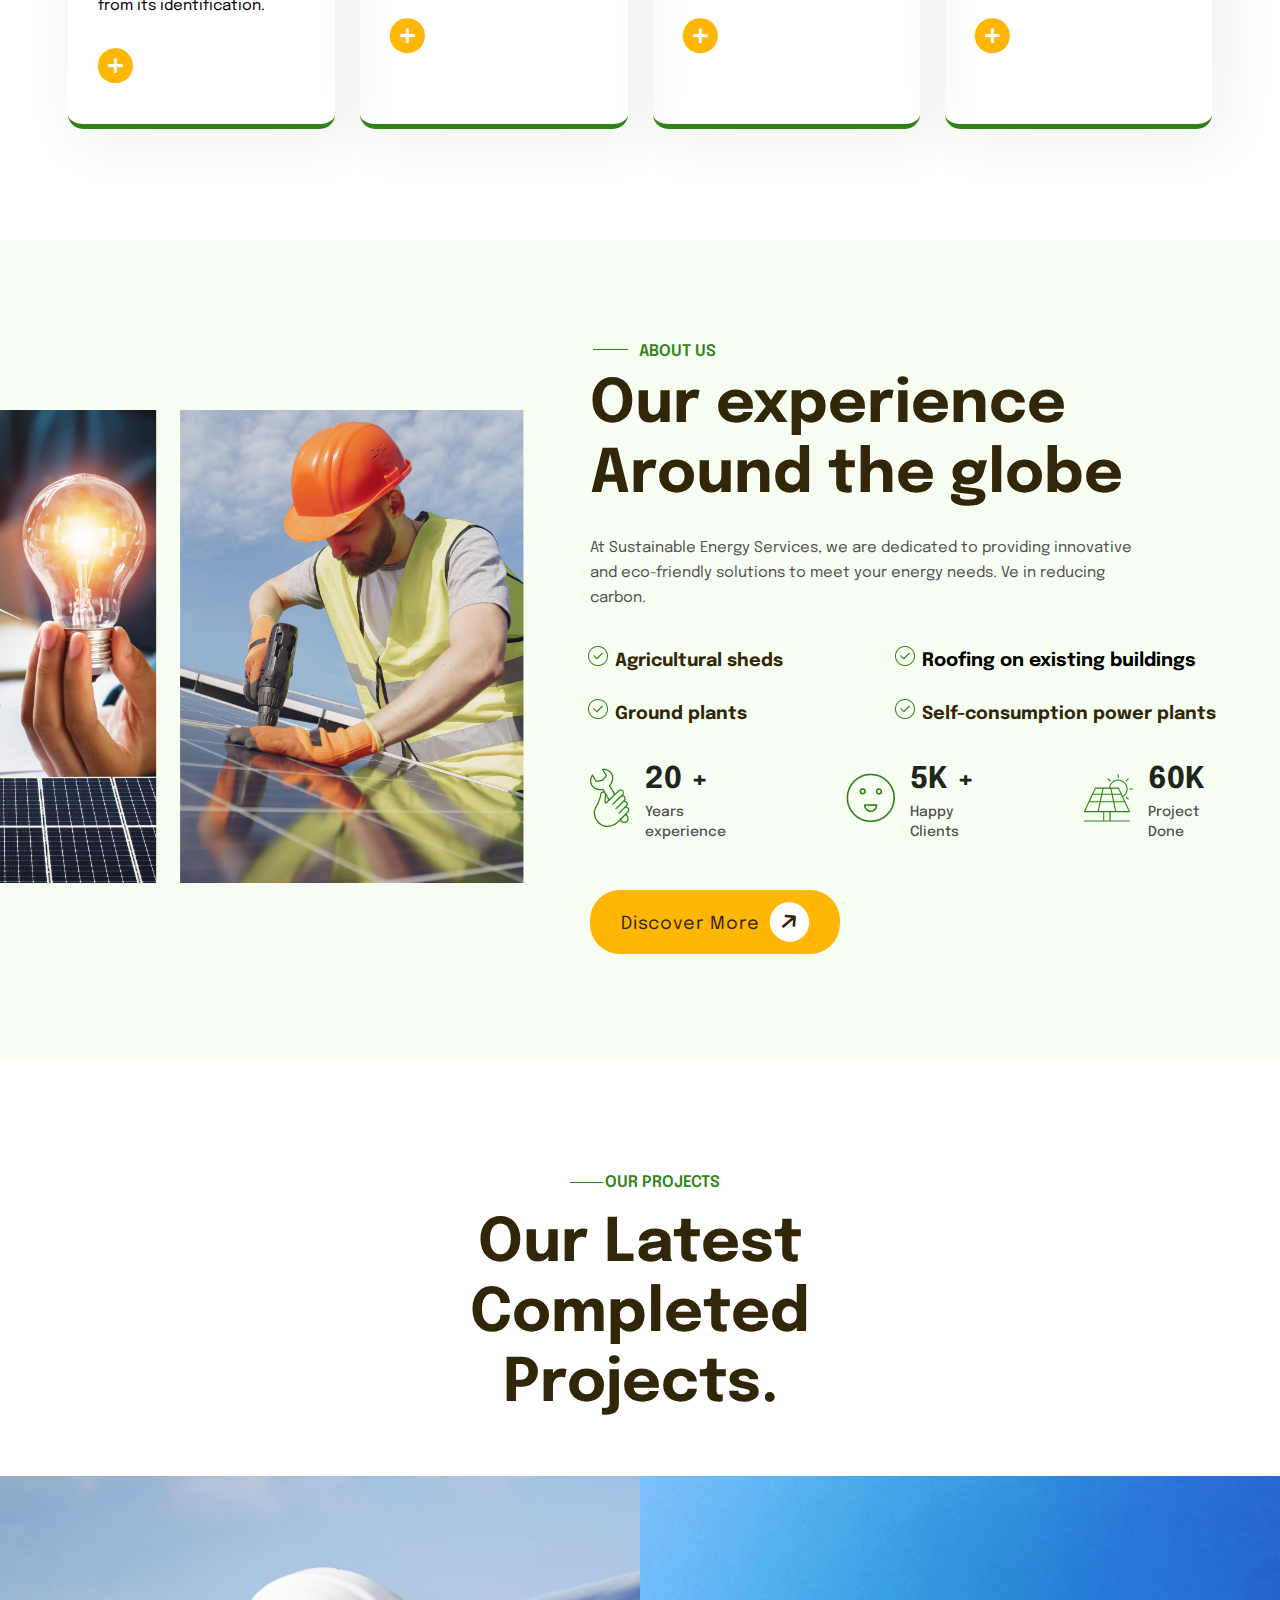
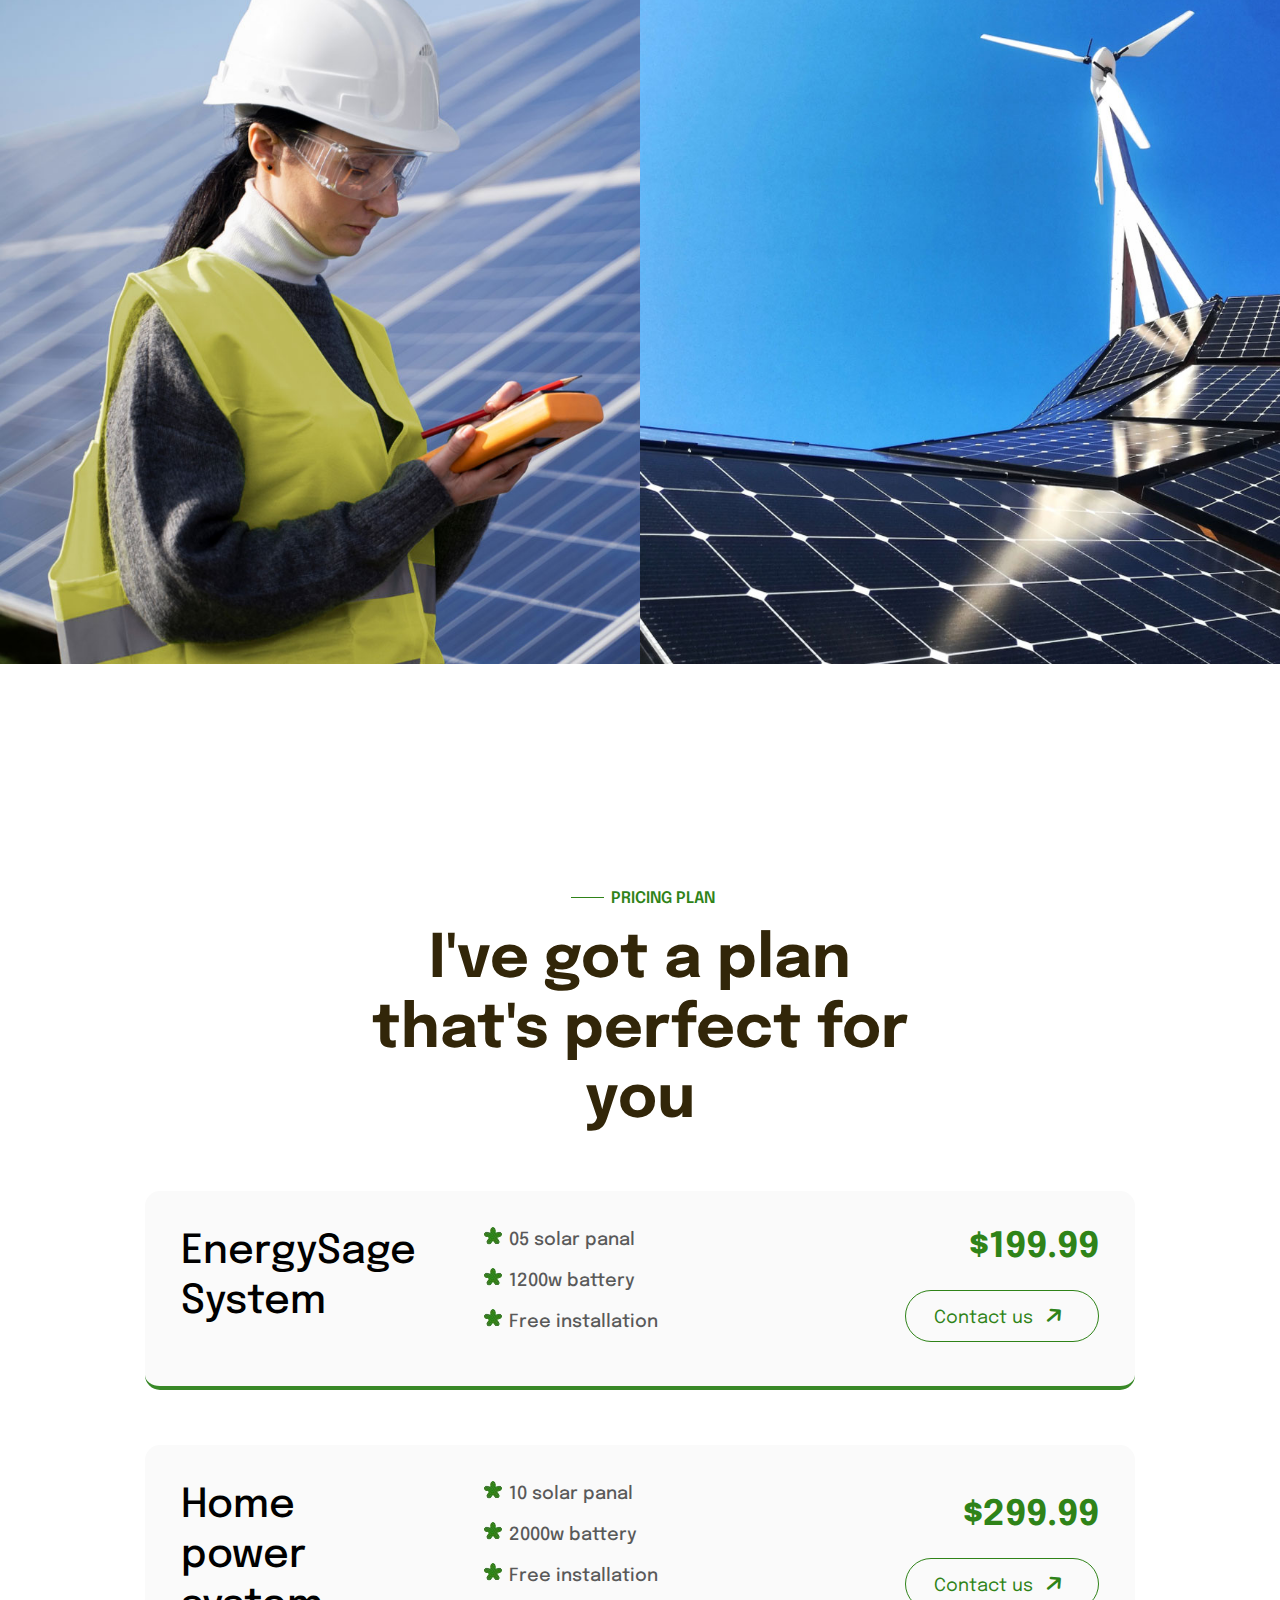
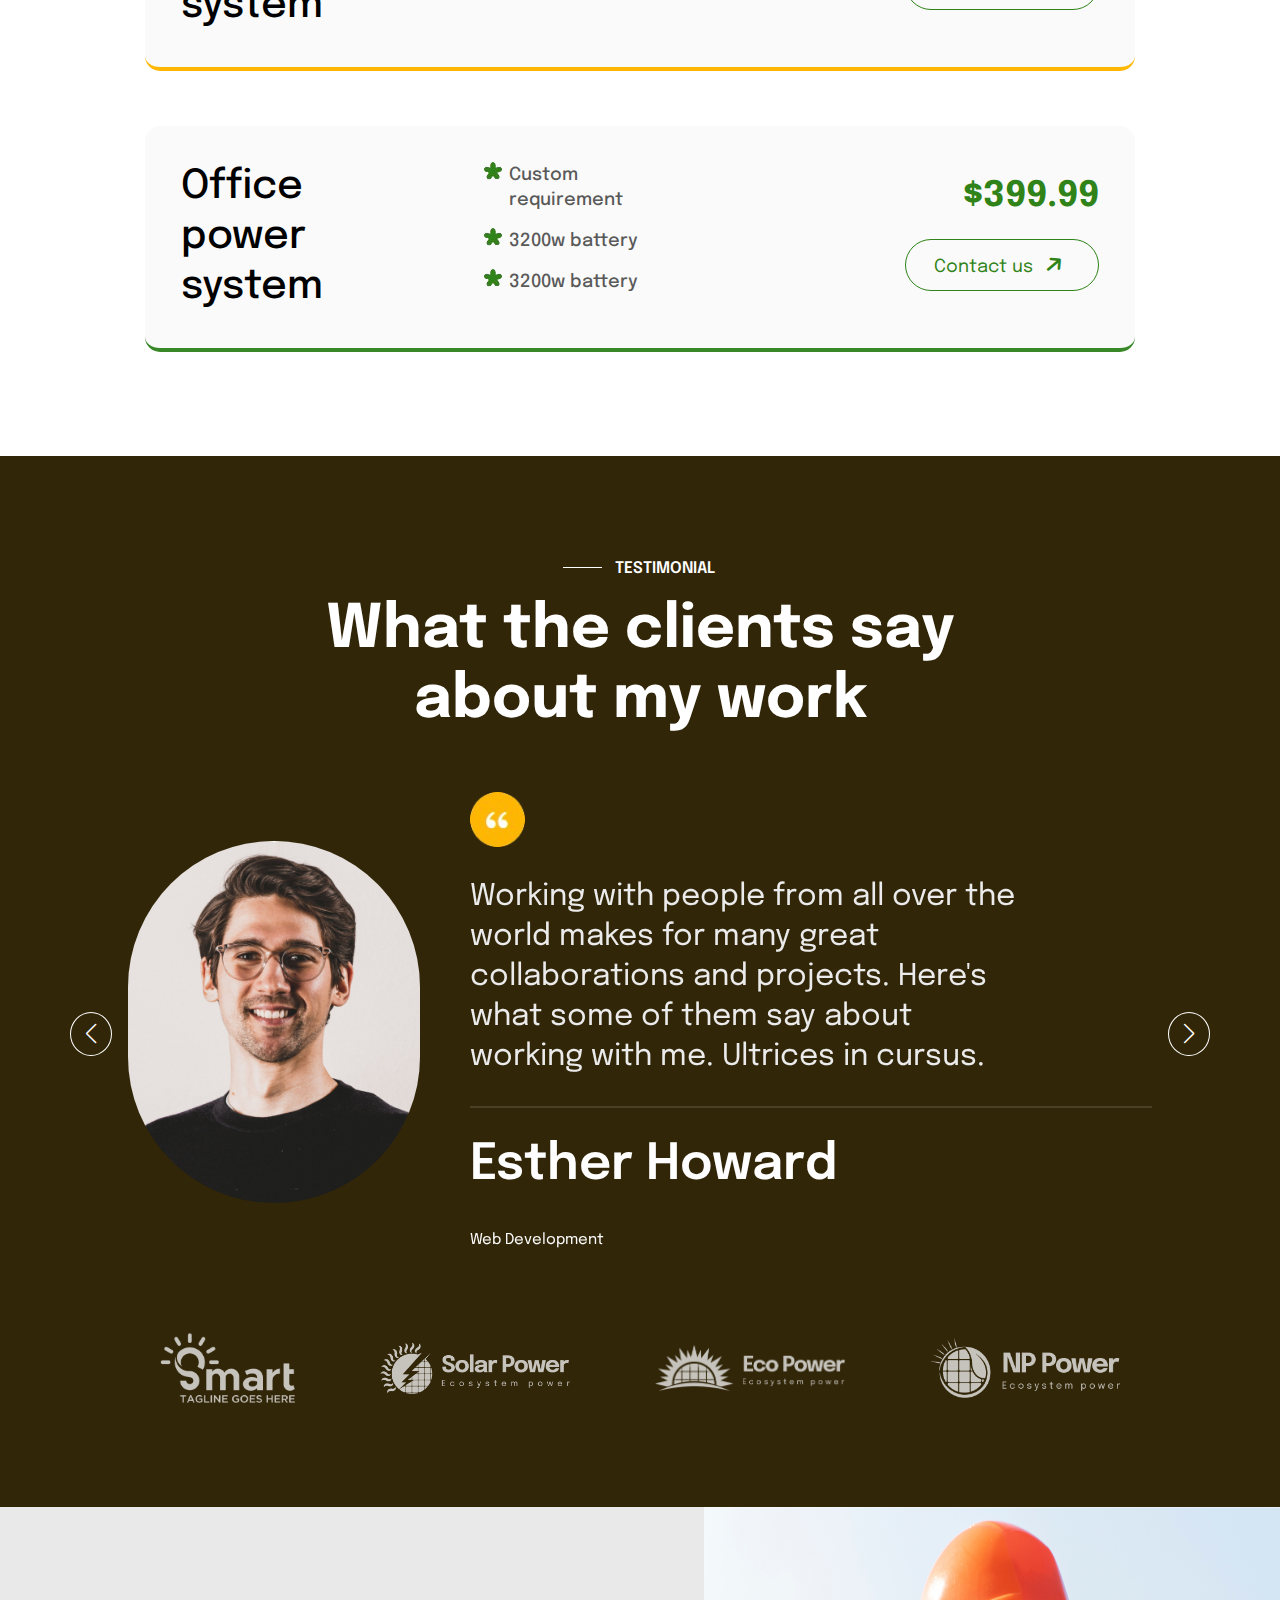
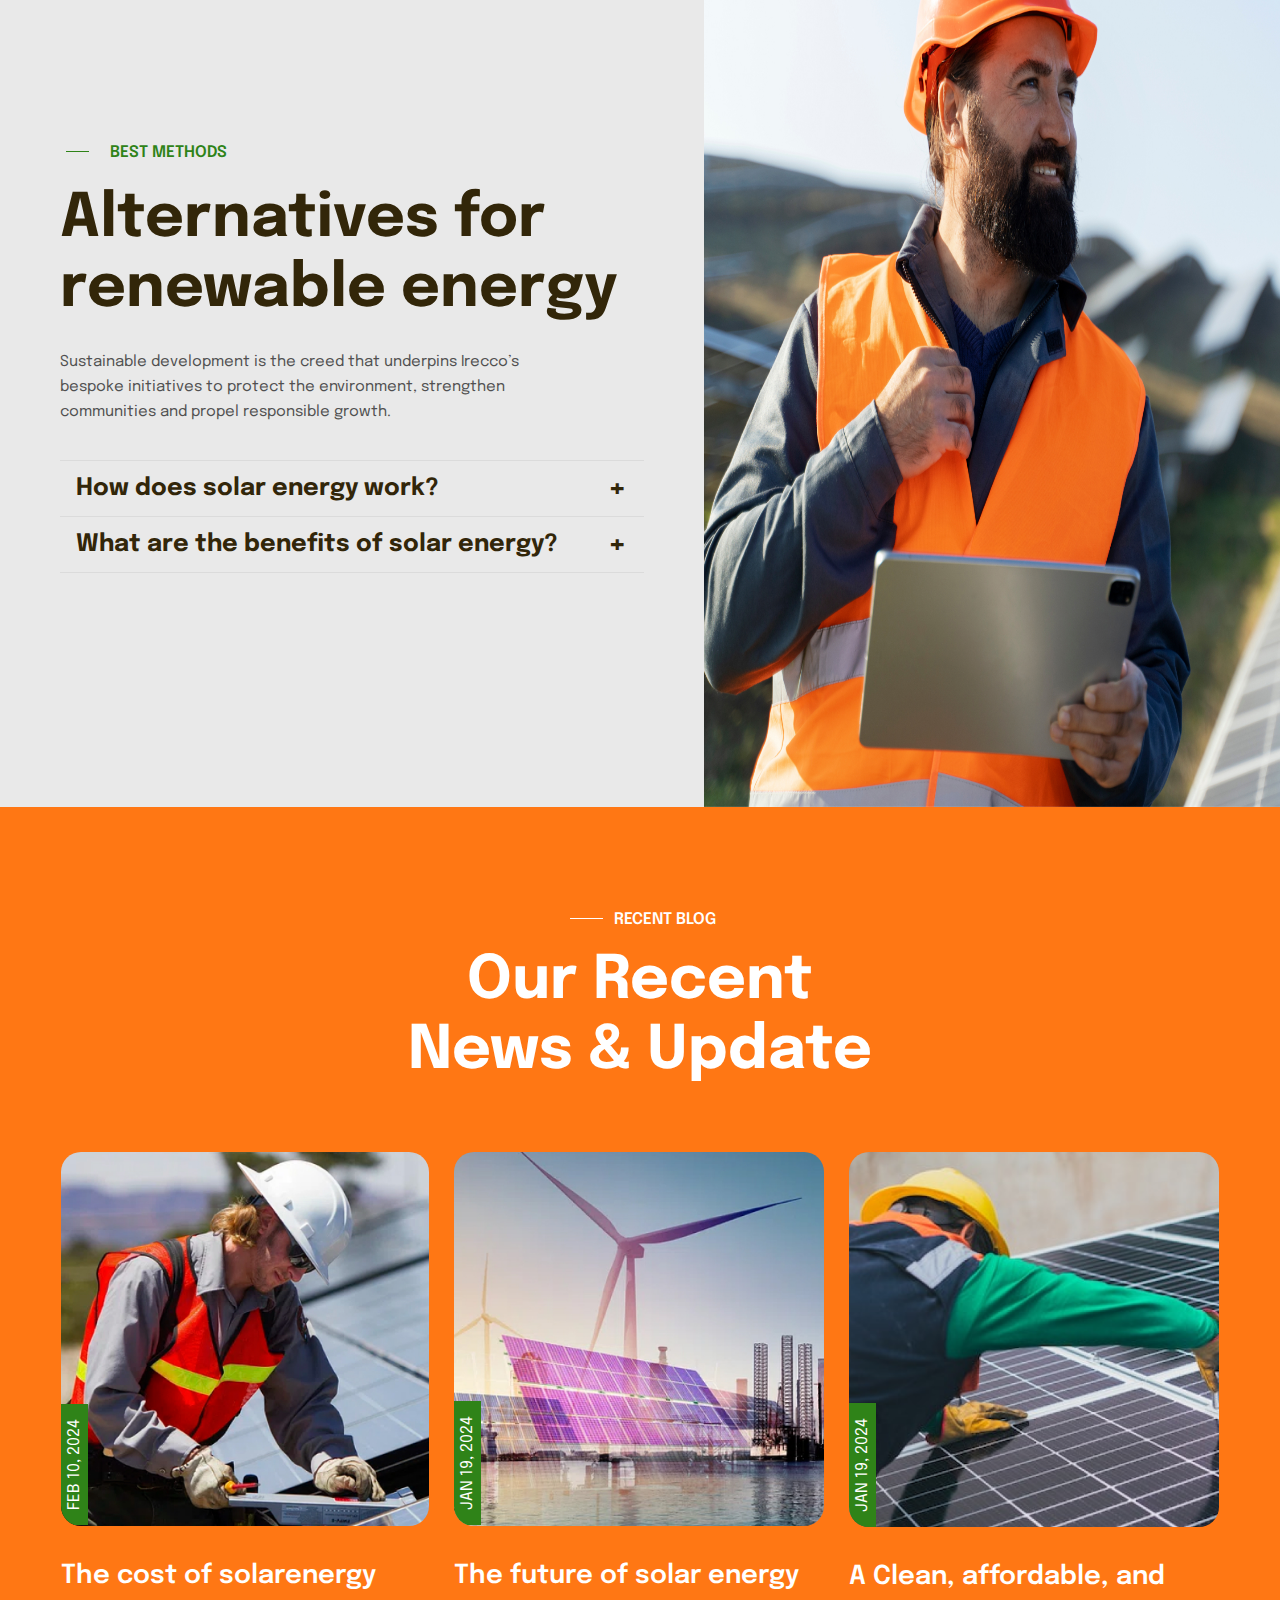
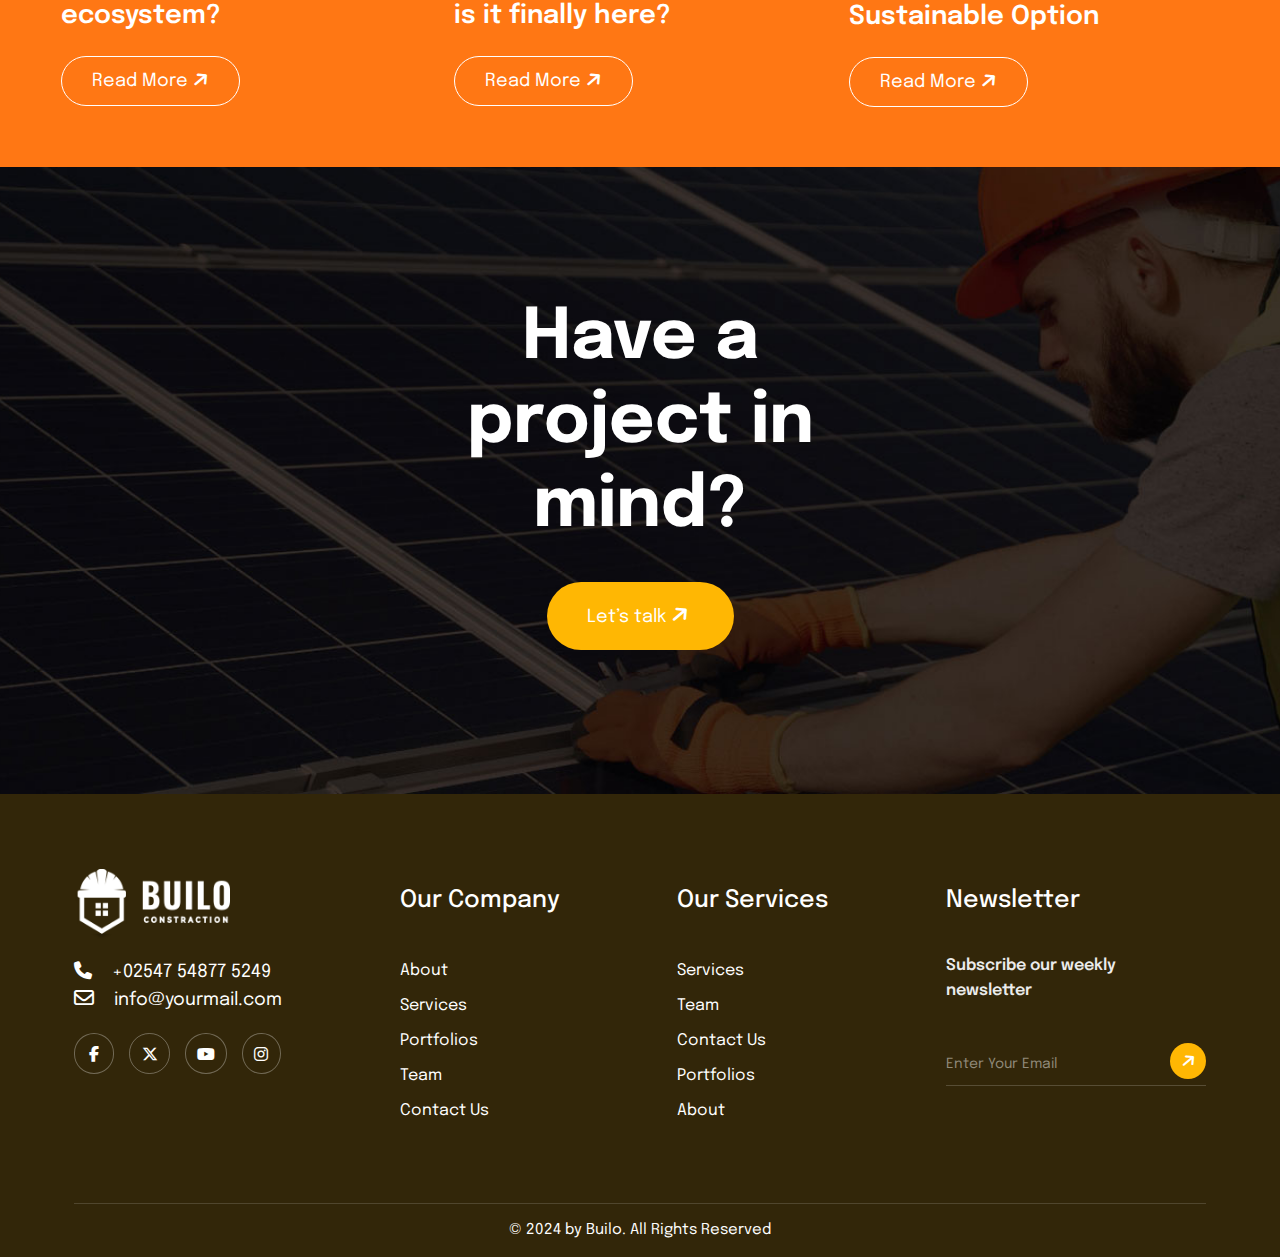
==== commit ad8ac08a: "header changed" ====
--- a/builo.html
+++ b/builo.html
@@ -360,7 +360,7 @@
                 </ul>
             </nav>
         </header>
-        <div>
+        <div class="search">
             <ul class="banner_menu">
                 <li>
                     <a href="" class="">
--- a/style.css
+++ b/style.css
@@ -12,16 +12,23 @@
     align-items: center;
     padding: 0 45px;
 }
-.header_section{
-    width: 72.5%;
-    margin: 0 auto;
-    background-color: white;
-    padding: 35px 0 33px;
-    border-bottom-right-radius: 40px ;
-    border-bottom-left-radius: 40px;
+.header_section {
+	width: 81%;
+	margin: 0 auto;
+	background-color: white;
+	padding: 35px 0 33px;
+	border-bottom-right-radius: 40px;
+	border-bottom-left-radius: 40px;
 }
 .buio {
 	padding-top: 15px;
+	width: 9.5%;
+	margin-right: 130px;
+}
+.search {
+	width: 9.5%;
+	display: flex;
+	justify-content: end;
 }
 .menu_list{
     display: flex;
@@ -1902,6 +1909,14 @@
     }
     .buio {
         padding-top: 15px;
+        width: 10%;
+        margin-right: 50px;
+    }
+    .header_section {
+        width: 80%;
+    }
+    .search {
+        width: 10%
     }
     .banner_content_flex_portion {
         padding-left: 40px;
@@ -2055,6 +2070,14 @@
     }
     .header_section {
         display: none;
+    }
+    .buio {
+        padding-top: 15px;
+        width: 50%;
+        margin: 0px;
+    }
+    .search {
+        width: 50%;
     }
     .bannerback {
         background-color: #2f8318;
@@ -2363,10 +2386,18 @@
         margin-top: -93px;
         position: relative;
     }
+    .buio {
+        padding-top: 15px;
+        width: 50%;
+        margin: 0px;
+    }
+    .search {
+        width: 50%;
+    }
     .banner_second_content_flex_portion{
         padding-left: 0px;
+        padding-top: 63px;
         gap: 0;
-        padding-top: 63px;
     }
     .power{
         width: 50%;
@@ -2644,6 +2675,14 @@
     }
     .header_section{
         display: none;
+    }
+    .buio {
+        padding-top: 15px;
+        width: 50%;
+        margin: 0px;
+    }
+    .search {
+        width: 50%;
     }
     .bannerback {
         padding: 115px 20px;
@@ -2982,5 +3021,5 @@
     .divider_two {
         display: none;
     }
-
+}
 /* mobile_responsive_finished */